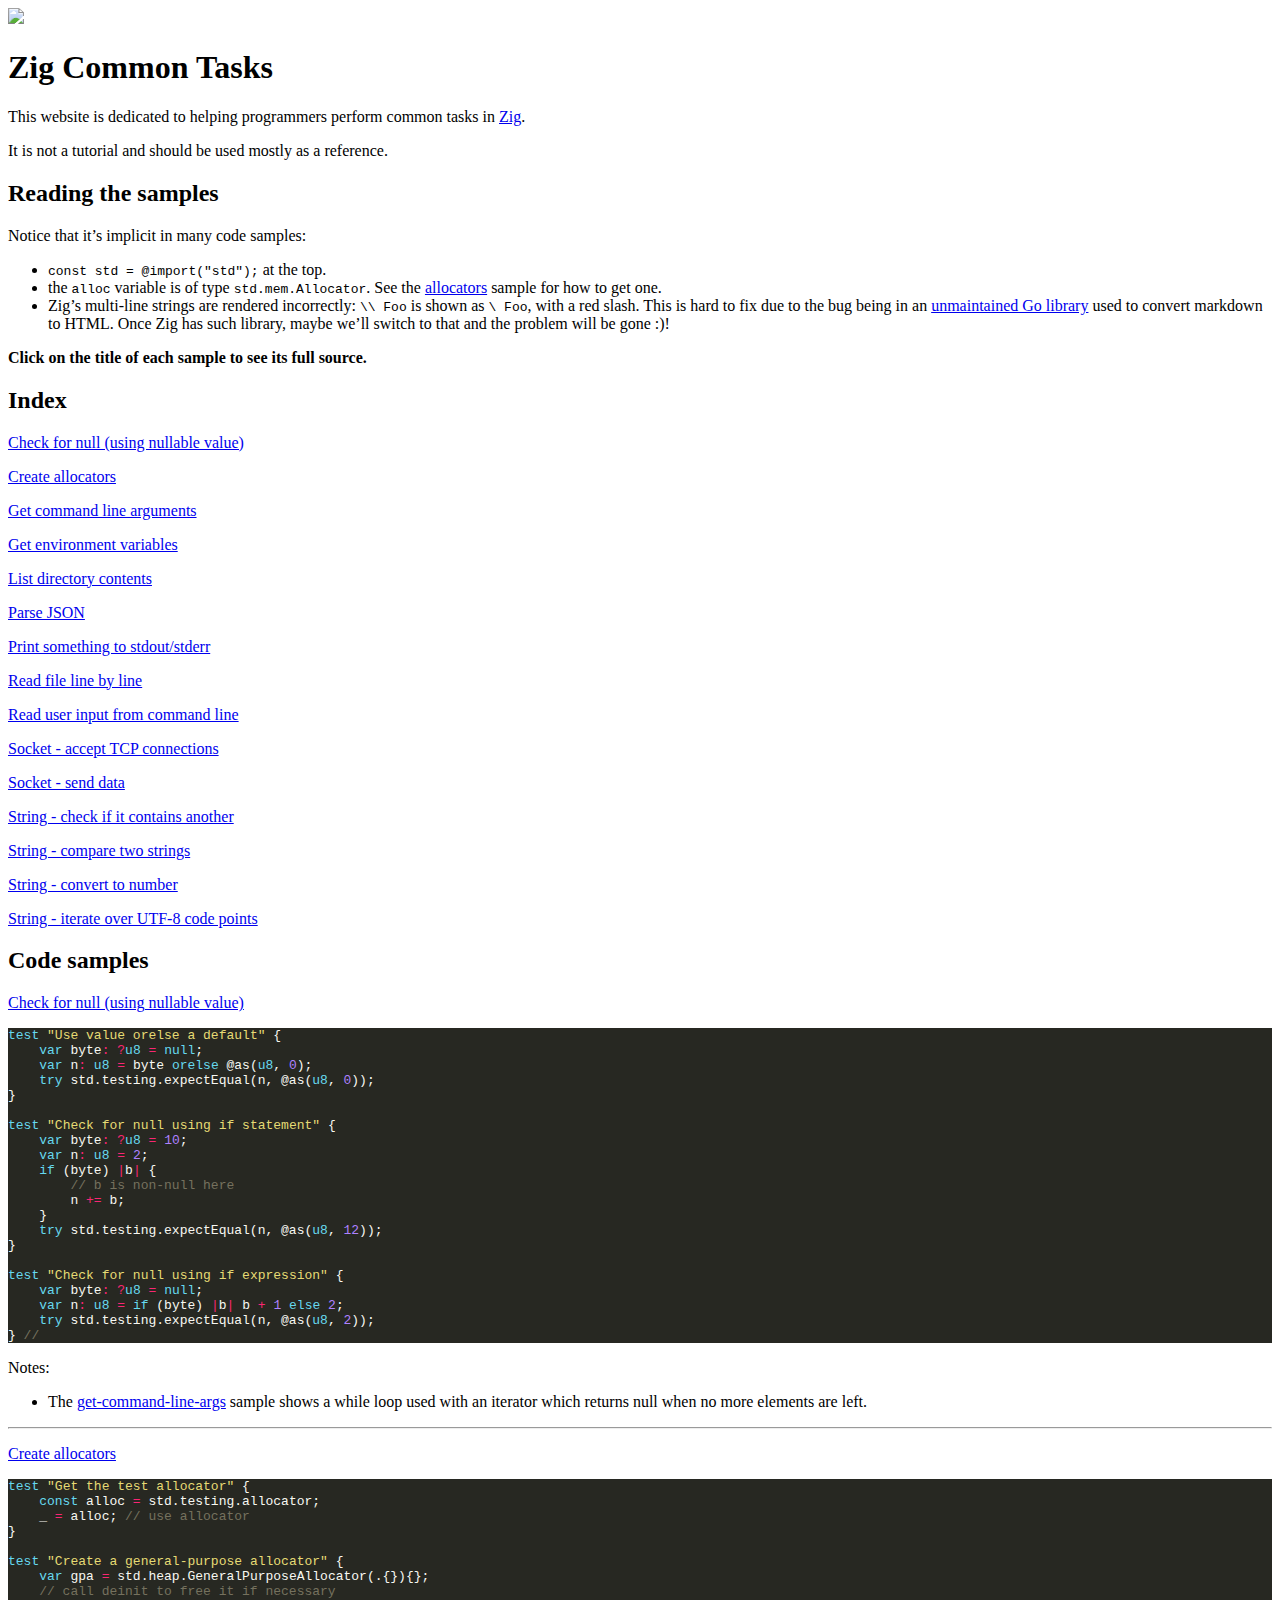
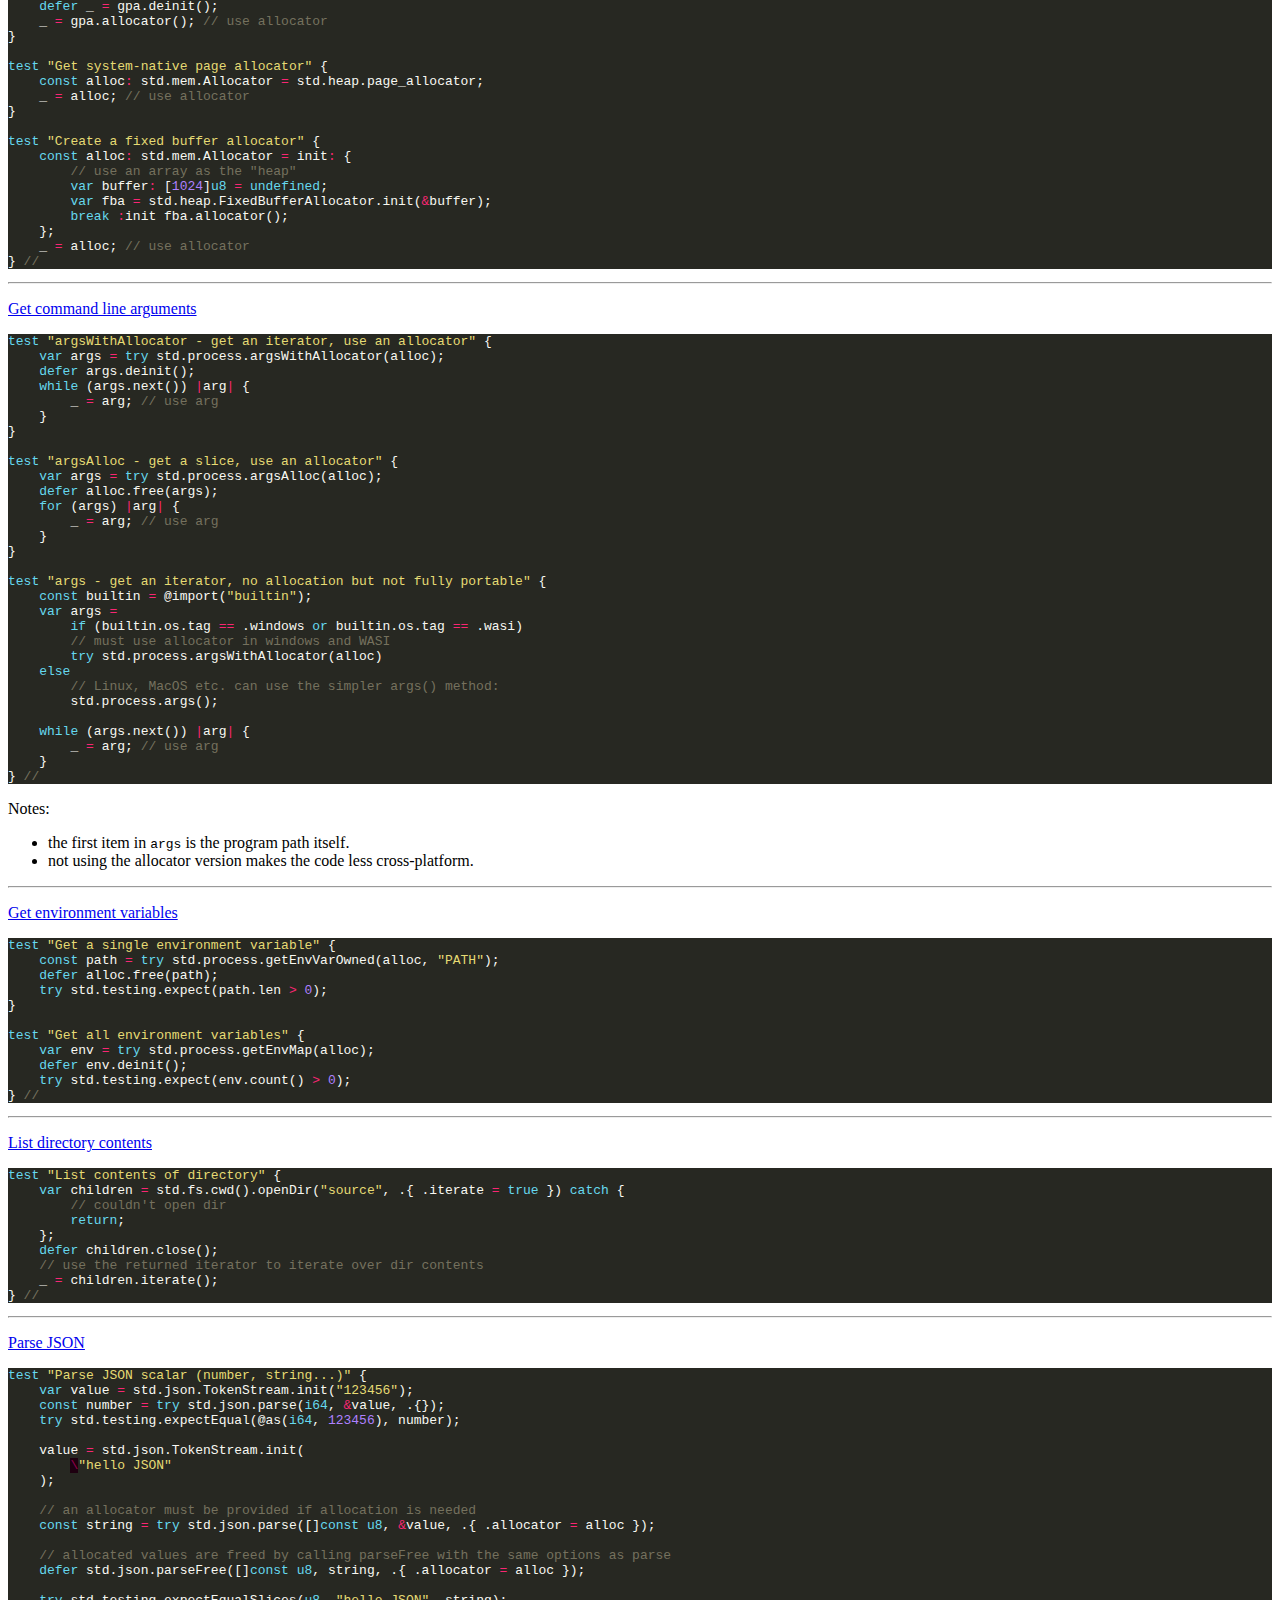
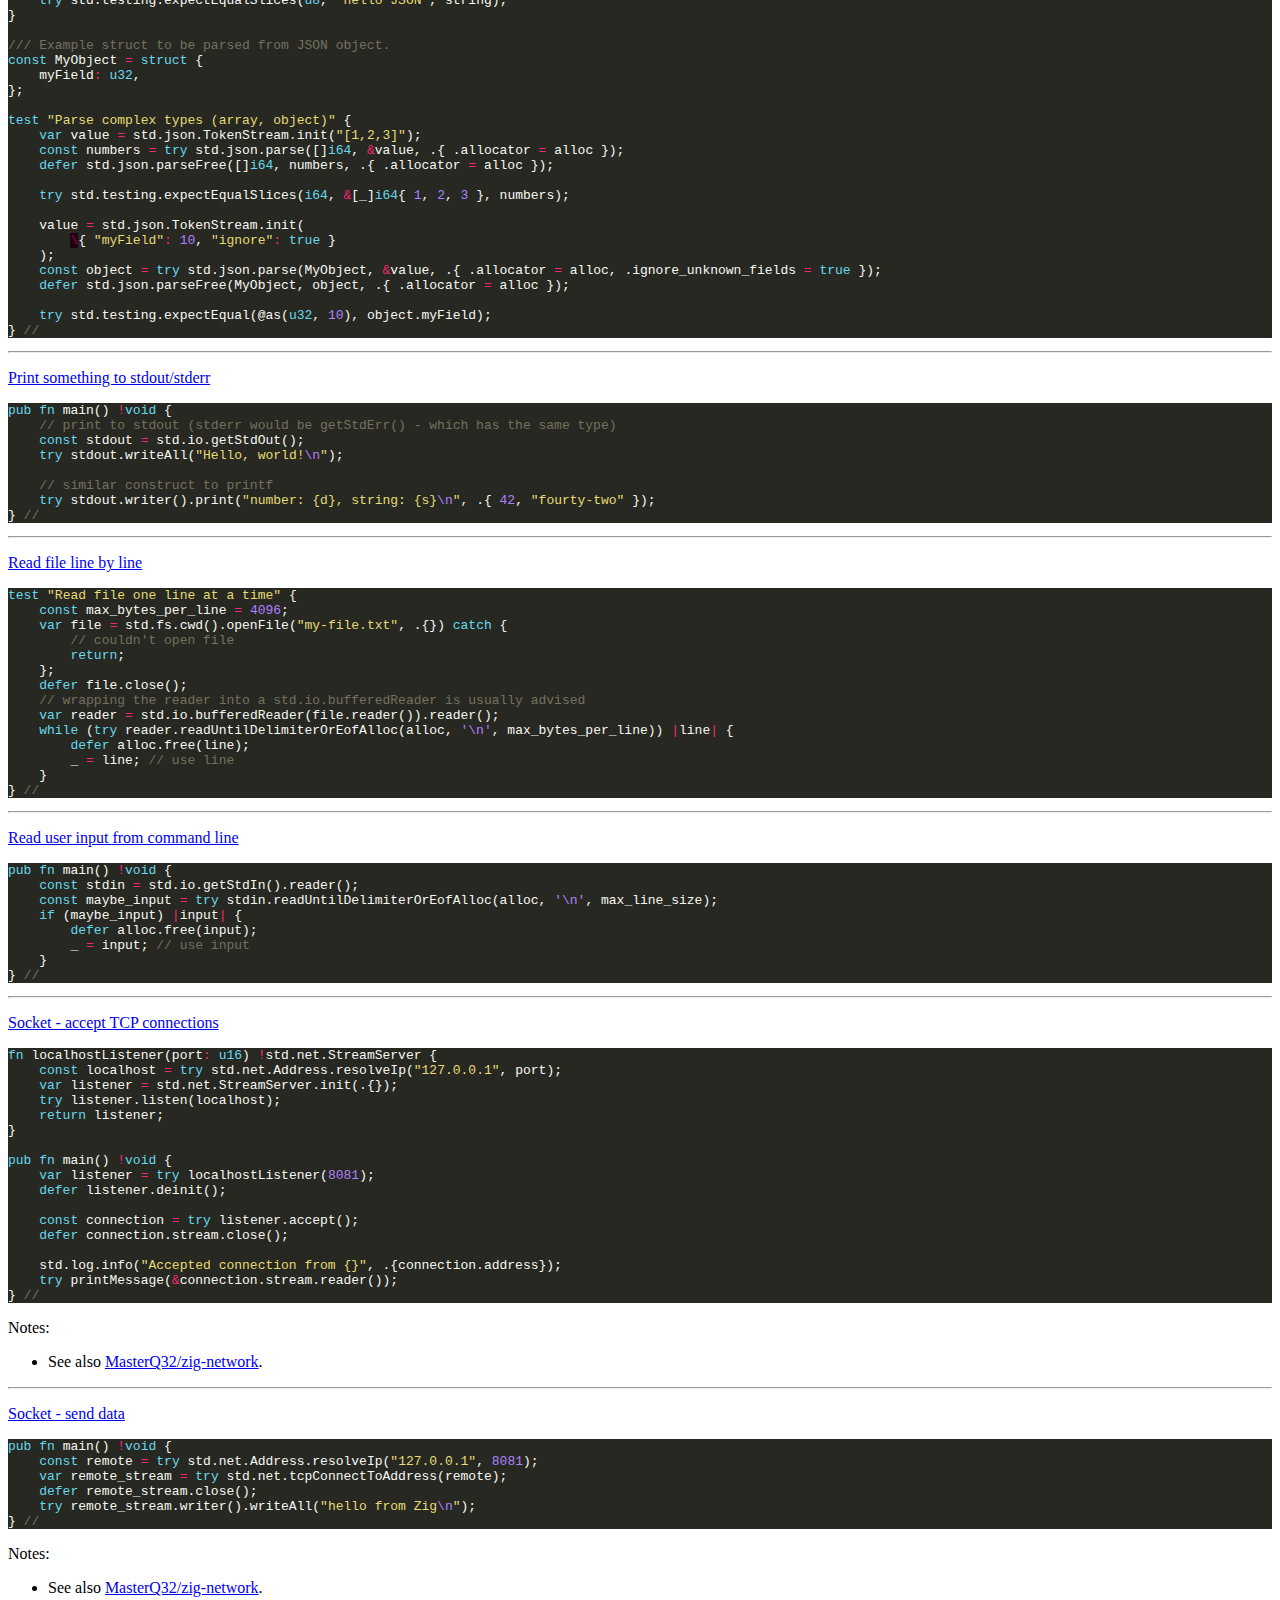
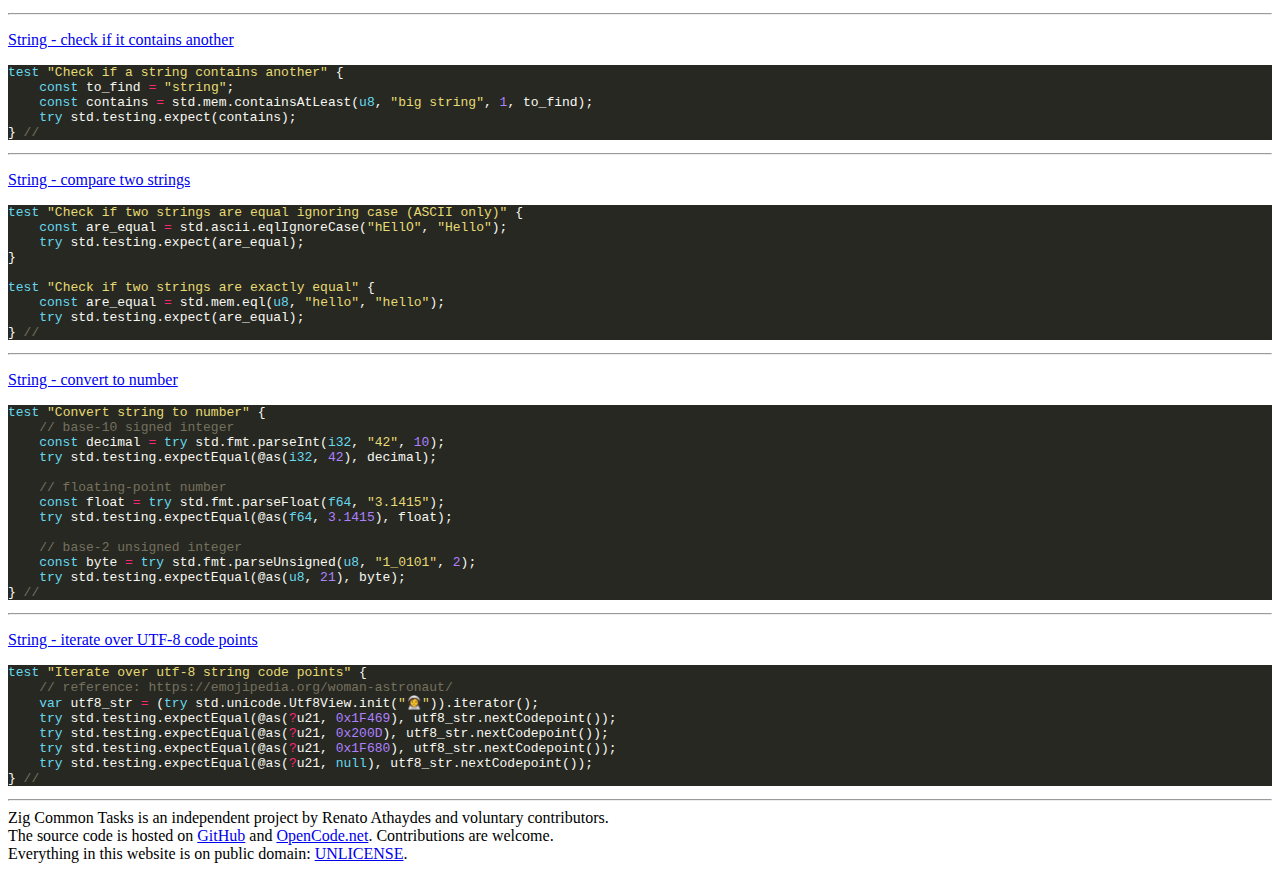
==== index.html @ be9497d8 "Deploying to gh-pages from @ renatoathaydes/zig-common-tasks@1d2ed77f0a5bdc60d3c21dfa56cc3e07e1fab76" ====
<!doctype html>
<html lang="en">
<head>
    <meta charset="utf-8">
    <title>Zig Common Tasks</title>
    <meta name="description" content="Zig Common Tasks (various code samples)">
    <meta name="author" content="Renato Athaydes and contributors">
    <link rel="stylesheet" href="/zig-common-tasks/style.css">
</head>
<body>
<header>
<img src="/zig-common-tasks/zig-logo.svg" style="width: 5em"/><h1>Zig Common Tasks</h1>
</header>
<main>
<p>This website is dedicated to helping programmers perform common tasks in <a href="https://ziglang.org/">Zig</a>.</p>

<p>It is not a tutorial and should be used mostly as a reference.</p>

<h2>Reading the samples</h2>

<p>Notice that it&rsquo;s implicit in many code samples:</p>

<ul>
<li><code>const std = @import(&quot;std&quot;);</code> at the top.</li>
<li>the <code>alloc</code> variable is of type <code>std.mem.Allocator</code>. See the <a href="#allocators">allocators</a> sample for how to get one.</li>
<li>Zig&rsquo;s multi-line strings are rendered incorrectly: <code>\\ Foo</code> is shown as <code>\ Foo</code>, with a red slash.
This is hard to fix due to the bug being in an <a href="https://github.com/russross/blackfriday">unmaintained Go library</a> used to convert markdown to HTML. Once Zig has such library, maybe we&rsquo;ll switch to that and the problem will be gone :)!</li>
</ul>

<p><strong>Click on the title of each sample to see its full source.</strong></p>

<h2>Index</h2>
<section class="toc">
<p><a href="#check-null">Check for null (using nullable value)</a></p>

<p><a href="#allocators">Create allocators</a></p>

<p><a href="#get-command-line-args">Get command line arguments</a></p>

<p><a href="#get-env-vars">Get environment variables</a></p>

<p><a href="#list-dirs">List directory contents</a></p>

<p><a href="#parse-json">Parse JSON</a></p>

<p><a href="#print-something">Print something to stdout/stderr</a></p>

<p><a href="#read-file-line-by-line">Read file line by line</a></p>

<p><a href="#user-input">Read user input from command line</a></p>

<p><a href="#socket-accept">Socket - accept TCP connections</a></p>

<p><a href="#socket-request">Socket - send data</a></p>

<p><a href="#string-contains">String - check if it contains another</a></p>

<p><a href="#string-compare">String - compare two strings</a></p>

<p><a href="#string-to-number">String - convert to number</a></p>

<p><a href="#string-utf8">String - iterate over UTF-8 code points</a></p>

</section>
<h2>Code samples</h2>

<p><span id='check-null'>
<a href="/zig-common-tasks/samples/check-null.zig">Check for null (using nullable value)</a>
</span></p>
<pre tabindex="0" style="color:#f8f8f2;background-color:#272822;"><code><span style="display:flex;"><span><span style="color:#66d9ef">test</span> <span style="color:#e6db74">&#34;</span><span style="color:#e6db74">Use value orelse a default</span><span style="color:#e6db74">&#34;</span> {
</span></span><span style="display:flex;"><span>    <span style="color:#66d9ef">var</span> byte<span style="color:#f92672">:</span> <span style="color:#f92672">?</span><span style="color:#66d9ef">u8</span> <span style="color:#f92672">=</span> <span style="color:#66d9ef">null</span>;
</span></span><span style="display:flex;"><span>    <span style="color:#66d9ef">var</span> n<span style="color:#f92672">:</span> <span style="color:#66d9ef">u8</span> <span style="color:#f92672">=</span> byte <span style="color:#66d9ef">orelse</span> @as(<span style="color:#66d9ef">u8</span>, <span style="color:#ae81ff">0</span>);
</span></span><span style="display:flex;"><span>    <span style="color:#66d9ef">try</span> std.testing.expectEqual(n, @as(<span style="color:#66d9ef">u8</span>, <span style="color:#ae81ff">0</span>));
</span></span><span style="display:flex;"><span>}
</span></span><span style="display:flex;"><span>
</span></span><span style="display:flex;"><span><span style="color:#66d9ef">test</span> <span style="color:#e6db74">&#34;</span><span style="color:#e6db74">Check for null using if statement</span><span style="color:#e6db74">&#34;</span> {
</span></span><span style="display:flex;"><span>    <span style="color:#66d9ef">var</span> byte<span style="color:#f92672">:</span> <span style="color:#f92672">?</span><span style="color:#66d9ef">u8</span> <span style="color:#f92672">=</span> <span style="color:#ae81ff">10</span>;
</span></span><span style="display:flex;"><span>    <span style="color:#66d9ef">var</span> n<span style="color:#f92672">:</span> <span style="color:#66d9ef">u8</span> <span style="color:#f92672">=</span> <span style="color:#ae81ff">2</span>;
</span></span><span style="display:flex;"><span>    <span style="color:#66d9ef">if</span> (byte) <span style="color:#f92672">|</span>b<span style="color:#f92672">|</span> {
</span></span><span style="display:flex;"><span>        <span style="color:#75715e">// b is non-null here
</span></span></span><span style="display:flex;"><span><span style="color:#75715e"></span>        n <span style="color:#f92672">+</span><span style="color:#f92672">=</span> b;
</span></span><span style="display:flex;"><span>    }
</span></span><span style="display:flex;"><span>    <span style="color:#66d9ef">try</span> std.testing.expectEqual(n, @as(<span style="color:#66d9ef">u8</span>, <span style="color:#ae81ff">12</span>));
</span></span><span style="display:flex;"><span>}
</span></span><span style="display:flex;"><span>
</span></span><span style="display:flex;"><span><span style="color:#66d9ef">test</span> <span style="color:#e6db74">&#34;</span><span style="color:#e6db74">Check for null using if expression</span><span style="color:#e6db74">&#34;</span> {
</span></span><span style="display:flex;"><span>    <span style="color:#66d9ef">var</span> byte<span style="color:#f92672">:</span> <span style="color:#f92672">?</span><span style="color:#66d9ef">u8</span> <span style="color:#f92672">=</span> <span style="color:#66d9ef">null</span>;
</span></span><span style="display:flex;"><span>    <span style="color:#66d9ef">var</span> n<span style="color:#f92672">:</span> <span style="color:#66d9ef">u8</span> <span style="color:#f92672">=</span> <span style="color:#66d9ef">if</span> (byte) <span style="color:#f92672">|</span>b<span style="color:#f92672">|</span> b <span style="color:#f92672">+</span> <span style="color:#ae81ff">1</span> <span style="color:#66d9ef">else</span> <span style="color:#ae81ff">2</span>;
</span></span><span style="display:flex;"><span>    <span style="color:#66d9ef">try</span> std.testing.expectEqual(n, @as(<span style="color:#66d9ef">u8</span>, <span style="color:#ae81ff">2</span>));
</span></span><span style="display:flex;"><span>} <span style="color:#75715e">// 
</span></span></span></code></pre>
<p>Notes:
<ul>
<li>The <a href="#get-command-line-args">get-command-line-args</a> sample shows a while loop used with an iterator which returns null when no more elements are left.</li>
</ul>
<hr></p>

<p><span id='allocators'>
<a href="/zig-common-tasks/samples/alloc.zig">Create allocators</a>
</span></p>
<pre tabindex="0" style="color:#f8f8f2;background-color:#272822;"><code><span style="display:flex;"><span><span style="color:#66d9ef">test</span> <span style="color:#e6db74">&#34;</span><span style="color:#e6db74">Get the test allocator</span><span style="color:#e6db74">&#34;</span> {
</span></span><span style="display:flex;"><span>    <span style="color:#66d9ef">const</span> alloc <span style="color:#f92672">=</span> std.testing.allocator;
</span></span><span style="display:flex;"><span>    _ <span style="color:#f92672">=</span> alloc; <span style="color:#75715e">// use allocator
</span></span></span><span style="display:flex;"><span><span style="color:#75715e"></span>}
</span></span><span style="display:flex;"><span>
</span></span><span style="display:flex;"><span><span style="color:#66d9ef">test</span> <span style="color:#e6db74">&#34;</span><span style="color:#e6db74">Create a general-purpose allocator</span><span style="color:#e6db74">&#34;</span> {
</span></span><span style="display:flex;"><span>    <span style="color:#66d9ef">var</span> gpa <span style="color:#f92672">=</span> std.heap.GeneralPurposeAllocator(.{}){};
</span></span><span style="display:flex;"><span>    <span style="color:#75715e">// call deinit to free it if necessary
</span></span></span><span style="display:flex;"><span><span style="color:#75715e"></span>    <span style="color:#66d9ef">defer</span> _ <span style="color:#f92672">=</span> gpa.deinit();
</span></span><span style="display:flex;"><span>    _ <span style="color:#f92672">=</span> gpa.allocator(); <span style="color:#75715e">// use allocator
</span></span></span><span style="display:flex;"><span><span style="color:#75715e"></span>}
</span></span><span style="display:flex;"><span>
</span></span><span style="display:flex;"><span><span style="color:#66d9ef">test</span> <span style="color:#e6db74">&#34;</span><span style="color:#e6db74">Get system-native page allocator</span><span style="color:#e6db74">&#34;</span> {
</span></span><span style="display:flex;"><span>    <span style="color:#66d9ef">const</span> alloc<span style="color:#f92672">:</span> std.mem.Allocator <span style="color:#f92672">=</span> std.heap.page_allocator;
</span></span><span style="display:flex;"><span>    _ <span style="color:#f92672">=</span> alloc; <span style="color:#75715e">// use allocator
</span></span></span><span style="display:flex;"><span><span style="color:#75715e"></span>}
</span></span><span style="display:flex;"><span>
</span></span><span style="display:flex;"><span><span style="color:#66d9ef">test</span> <span style="color:#e6db74">&#34;</span><span style="color:#e6db74">Create a fixed buffer allocator</span><span style="color:#e6db74">&#34;</span> {
</span></span><span style="display:flex;"><span>    <span style="color:#66d9ef">const</span> alloc<span style="color:#f92672">:</span> std.mem.Allocator <span style="color:#f92672">=</span> init<span style="color:#f92672">:</span> {
</span></span><span style="display:flex;"><span>        <span style="color:#75715e">// use an array as the &#34;heap&#34;
</span></span></span><span style="display:flex;"><span><span style="color:#75715e"></span>        <span style="color:#66d9ef">var</span> buffer<span style="color:#f92672">:</span> [<span style="color:#ae81ff">1024</span>]<span style="color:#66d9ef">u8</span> <span style="color:#f92672">=</span> <span style="color:#66d9ef">undefined</span>;
</span></span><span style="display:flex;"><span>        <span style="color:#66d9ef">var</span> fba <span style="color:#f92672">=</span> std.heap.FixedBufferAllocator.init(<span style="color:#f92672">&amp;</span>buffer);
</span></span><span style="display:flex;"><span>        <span style="color:#66d9ef">break</span> <span style="color:#f92672">:</span>init fba.allocator();
</span></span><span style="display:flex;"><span>    };
</span></span><span style="display:flex;"><span>    _ <span style="color:#f92672">=</span> alloc; <span style="color:#75715e">// use allocator
</span></span></span><span style="display:flex;"><span><span style="color:#75715e"></span>} <span style="color:#75715e">// 
</span></span></span></code></pre>
<hr>

<p><span id='get-command-line-args'>
<a href="/zig-common-tasks/samples/get-args.zig">Get command line arguments</a>
</span></p>
<pre tabindex="0" style="color:#f8f8f2;background-color:#272822;"><code><span style="display:flex;"><span><span style="color:#66d9ef">test</span> <span style="color:#e6db74">&#34;</span><span style="color:#e6db74">argsWithAllocator - get an iterator, use an allocator</span><span style="color:#e6db74">&#34;</span> {
</span></span><span style="display:flex;"><span>    <span style="color:#66d9ef">var</span> args <span style="color:#f92672">=</span> <span style="color:#66d9ef">try</span> std.process.argsWithAllocator(alloc);
</span></span><span style="display:flex;"><span>    <span style="color:#66d9ef">defer</span> args.deinit();
</span></span><span style="display:flex;"><span>    <span style="color:#66d9ef">while</span> (args.next()) <span style="color:#f92672">|</span>arg<span style="color:#f92672">|</span> {
</span></span><span style="display:flex;"><span>        _ <span style="color:#f92672">=</span> arg; <span style="color:#75715e">// use arg
</span></span></span><span style="display:flex;"><span><span style="color:#75715e"></span>    }
</span></span><span style="display:flex;"><span>}
</span></span><span style="display:flex;"><span>
</span></span><span style="display:flex;"><span><span style="color:#66d9ef">test</span> <span style="color:#e6db74">&#34;</span><span style="color:#e6db74">argsAlloc - get a slice, use an allocator</span><span style="color:#e6db74">&#34;</span> {
</span></span><span style="display:flex;"><span>    <span style="color:#66d9ef">var</span> args <span style="color:#f92672">=</span> <span style="color:#66d9ef">try</span> std.process.argsAlloc(alloc);
</span></span><span style="display:flex;"><span>    <span style="color:#66d9ef">defer</span> alloc.free(args);
</span></span><span style="display:flex;"><span>    <span style="color:#66d9ef">for</span> (args) <span style="color:#f92672">|</span>arg<span style="color:#f92672">|</span> {
</span></span><span style="display:flex;"><span>        _ <span style="color:#f92672">=</span> arg; <span style="color:#75715e">// use arg
</span></span></span><span style="display:flex;"><span><span style="color:#75715e"></span>    }
</span></span><span style="display:flex;"><span>}
</span></span><span style="display:flex;"><span>
</span></span><span style="display:flex;"><span><span style="color:#66d9ef">test</span> <span style="color:#e6db74">&#34;</span><span style="color:#e6db74">args - get an iterator, no allocation but not fully portable</span><span style="color:#e6db74">&#34;</span> {
</span></span><span style="display:flex;"><span>    <span style="color:#66d9ef">const</span> builtin <span style="color:#f92672">=</span> @import(<span style="color:#e6db74">&#34;</span><span style="color:#e6db74">builtin</span><span style="color:#e6db74">&#34;</span>);
</span></span><span style="display:flex;"><span>    <span style="color:#66d9ef">var</span> args <span style="color:#f92672">=</span>
</span></span><span style="display:flex;"><span>        <span style="color:#66d9ef">if</span> (builtin.os.tag <span style="color:#f92672">=</span><span style="color:#f92672">=</span> .windows <span style="color:#66d9ef">or</span> builtin.os.tag <span style="color:#f92672">=</span><span style="color:#f92672">=</span> .wasi)
</span></span><span style="display:flex;"><span>        <span style="color:#75715e">// must use allocator in windows and WASI
</span></span></span><span style="display:flex;"><span><span style="color:#75715e"></span>        <span style="color:#66d9ef">try</span> std.process.argsWithAllocator(alloc)
</span></span><span style="display:flex;"><span>    <span style="color:#66d9ef">else</span>
</span></span><span style="display:flex;"><span>        <span style="color:#75715e">// Linux, MacOS etc. can use the simpler args() method:
</span></span></span><span style="display:flex;"><span><span style="color:#75715e"></span>        std.process.args();
</span></span><span style="display:flex;"><span>
</span></span><span style="display:flex;"><span>    <span style="color:#66d9ef">while</span> (args.next()) <span style="color:#f92672">|</span>arg<span style="color:#f92672">|</span> {
</span></span><span style="display:flex;"><span>        _ <span style="color:#f92672">=</span> arg; <span style="color:#75715e">// use arg
</span></span></span><span style="display:flex;"><span><span style="color:#75715e"></span>    }
</span></span><span style="display:flex;"><span>} <span style="color:#75715e">//
</span></span></span></code></pre>
<p>Notes:
<ul>
<li>the first item in <code>args</code> is the program path itself.</li>
<li>not using the allocator version makes the code less cross-platform.</li>
</ul>
<hr></p>

<p><span id='get-env-vars'>
<a href="/zig-common-tasks/samples/get-system-envs.zig">Get environment variables</a>
</span></p>
<pre tabindex="0" style="color:#f8f8f2;background-color:#272822;"><code><span style="display:flex;"><span><span style="color:#66d9ef">test</span> <span style="color:#e6db74">&#34;</span><span style="color:#e6db74">Get a single environment variable</span><span style="color:#e6db74">&#34;</span> {
</span></span><span style="display:flex;"><span>    <span style="color:#66d9ef">const</span> path <span style="color:#f92672">=</span> <span style="color:#66d9ef">try</span> std.process.getEnvVarOwned(alloc, <span style="color:#e6db74">&#34;</span><span style="color:#e6db74">PATH</span><span style="color:#e6db74">&#34;</span>);
</span></span><span style="display:flex;"><span>    <span style="color:#66d9ef">defer</span> alloc.free(path);
</span></span><span style="display:flex;"><span>    <span style="color:#66d9ef">try</span> std.testing.expect(path.len <span style="color:#f92672">&gt;</span> <span style="color:#ae81ff">0</span>);
</span></span><span style="display:flex;"><span>}
</span></span><span style="display:flex;"><span>
</span></span><span style="display:flex;"><span><span style="color:#66d9ef">test</span> <span style="color:#e6db74">&#34;</span><span style="color:#e6db74">Get all environment variables</span><span style="color:#e6db74">&#34;</span> {
</span></span><span style="display:flex;"><span>    <span style="color:#66d9ef">var</span> env <span style="color:#f92672">=</span> <span style="color:#66d9ef">try</span> std.process.getEnvMap(alloc);
</span></span><span style="display:flex;"><span>    <span style="color:#66d9ef">defer</span> env.deinit();
</span></span><span style="display:flex;"><span>    <span style="color:#66d9ef">try</span> std.testing.expect(env.count() <span style="color:#f92672">&gt;</span> <span style="color:#ae81ff">0</span>);
</span></span><span style="display:flex;"><span>} <span style="color:#75715e">//
</span></span></span></code></pre>
<hr>

<p><span id='list-dirs'>
<a href="/zig-common-tasks/samples/list_dirs.zig">List directory contents</a>
</span></p>
<pre tabindex="0" style="color:#f8f8f2;background-color:#272822;"><code><span style="display:flex;"><span><span style="color:#66d9ef">test</span> <span style="color:#e6db74">&#34;</span><span style="color:#e6db74">List contents of directory</span><span style="color:#e6db74">&#34;</span> {
</span></span><span style="display:flex;"><span>    <span style="color:#66d9ef">var</span> children <span style="color:#f92672">=</span> std.fs.cwd().openDir(<span style="color:#e6db74">&#34;</span><span style="color:#e6db74">source</span><span style="color:#e6db74">&#34;</span>, .{ .iterate <span style="color:#f92672">=</span> <span style="color:#66d9ef">true</span> }) <span style="color:#66d9ef">catch</span> {
</span></span><span style="display:flex;"><span>        <span style="color:#75715e">// couldn&#39;t open dir
</span></span></span><span style="display:flex;"><span><span style="color:#75715e"></span>        <span style="color:#66d9ef">return</span>;
</span></span><span style="display:flex;"><span>    };
</span></span><span style="display:flex;"><span>    <span style="color:#66d9ef">defer</span> children.close();
</span></span><span style="display:flex;"><span>    <span style="color:#75715e">// use the returned iterator to iterate over dir contents
</span></span></span><span style="display:flex;"><span><span style="color:#75715e"></span>    _ <span style="color:#f92672">=</span> children.iterate();
</span></span><span style="display:flex;"><span>} <span style="color:#75715e">// 
</span></span></span></code></pre>
<hr>

<p><span id='parse-json'>
<a href="/zig-common-tasks/samples/parse-json.zig">Parse JSON</a>
</span></p>
<pre tabindex="0" style="color:#f8f8f2;background-color:#272822;"><code><span style="display:flex;"><span><span style="color:#66d9ef">test</span> <span style="color:#e6db74">&#34;</span><span style="color:#e6db74">Parse JSON scalar (number, string...)</span><span style="color:#e6db74">&#34;</span> {
</span></span><span style="display:flex;"><span>    <span style="color:#66d9ef">var</span> value <span style="color:#f92672">=</span> std.json.TokenStream.init(<span style="color:#e6db74">&#34;</span><span style="color:#e6db74">123456</span><span style="color:#e6db74">&#34;</span>);
</span></span><span style="display:flex;"><span>    <span style="color:#66d9ef">const</span> number <span style="color:#f92672">=</span> <span style="color:#66d9ef">try</span> std.json.parse(<span style="color:#66d9ef">i64</span>, <span style="color:#f92672">&amp;</span>value, .{});
</span></span><span style="display:flex;"><span>    <span style="color:#66d9ef">try</span> std.testing.expectEqual(@as(<span style="color:#66d9ef">i64</span>, <span style="color:#ae81ff">123456</span>), number);
</span></span><span style="display:flex;"><span>
</span></span><span style="display:flex;"><span>    value <span style="color:#f92672">=</span> std.json.TokenStream.init(
</span></span><span style="display:flex;"><span>        <span style="color:#960050;background-color:#1e0010">\</span><span style="color:#e6db74">&#34;</span><span style="color:#e6db74">hello JSON</span><span style="color:#e6db74">&#34;</span>
</span></span><span style="display:flex;"><span>    );
</span></span><span style="display:flex;"><span>
</span></span><span style="display:flex;"><span>    <span style="color:#75715e">// an allocator must be provided if allocation is needed
</span></span></span><span style="display:flex;"><span><span style="color:#75715e"></span>    <span style="color:#66d9ef">const</span> string <span style="color:#f92672">=</span> <span style="color:#66d9ef">try</span> std.json.parse([]<span style="color:#66d9ef">const</span> <span style="color:#66d9ef">u8</span>, <span style="color:#f92672">&amp;</span>value, .{ .allocator <span style="color:#f92672">=</span> alloc });
</span></span><span style="display:flex;"><span>
</span></span><span style="display:flex;"><span>    <span style="color:#75715e">// allocated values are freed by calling parseFree with the same options as parse
</span></span></span><span style="display:flex;"><span><span style="color:#75715e"></span>    <span style="color:#66d9ef">defer</span> std.json.parseFree([]<span style="color:#66d9ef">const</span> <span style="color:#66d9ef">u8</span>, string, .{ .allocator <span style="color:#f92672">=</span> alloc });
</span></span><span style="display:flex;"><span>
</span></span><span style="display:flex;"><span>    <span style="color:#66d9ef">try</span> std.testing.expectEqualSlices(<span style="color:#66d9ef">u8</span>, <span style="color:#e6db74">&#34;</span><span style="color:#e6db74">hello JSON</span><span style="color:#e6db74">&#34;</span>, string);
</span></span><span style="display:flex;"><span>}
</span></span><span style="display:flex;"><span>
</span></span><span style="display:flex;"><span><span style="color:#75715e">/// Example struct to be parsed from JSON object.
</span></span></span><span style="display:flex;"><span><span style="color:#75715e"></span><span style="color:#66d9ef">const</span> MyObject <span style="color:#f92672">=</span> <span style="color:#66d9ef">struct</span> {
</span></span><span style="display:flex;"><span>    myField<span style="color:#f92672">:</span> <span style="color:#66d9ef">u32</span>,
</span></span><span style="display:flex;"><span>};
</span></span><span style="display:flex;"><span>
</span></span><span style="display:flex;"><span><span style="color:#66d9ef">test</span> <span style="color:#e6db74">&#34;</span><span style="color:#e6db74">Parse complex types (array, object)</span><span style="color:#e6db74">&#34;</span> {
</span></span><span style="display:flex;"><span>    <span style="color:#66d9ef">var</span> value <span style="color:#f92672">=</span> std.json.TokenStream.init(<span style="color:#e6db74">&#34;</span><span style="color:#e6db74">[1,2,3]</span><span style="color:#e6db74">&#34;</span>);
</span></span><span style="display:flex;"><span>    <span style="color:#66d9ef">const</span> numbers <span style="color:#f92672">=</span> <span style="color:#66d9ef">try</span> std.json.parse([]<span style="color:#66d9ef">i64</span>, <span style="color:#f92672">&amp;</span>value, .{ .allocator <span style="color:#f92672">=</span> alloc });
</span></span><span style="display:flex;"><span>    <span style="color:#66d9ef">defer</span> std.json.parseFree([]<span style="color:#66d9ef">i64</span>, numbers, .{ .allocator <span style="color:#f92672">=</span> alloc });
</span></span><span style="display:flex;"><span>
</span></span><span style="display:flex;"><span>    <span style="color:#66d9ef">try</span> std.testing.expectEqualSlices(<span style="color:#66d9ef">i64</span>, <span style="color:#f92672">&amp;</span>[_]<span style="color:#66d9ef">i64</span>{ <span style="color:#ae81ff">1</span>, <span style="color:#ae81ff">2</span>, <span style="color:#ae81ff">3</span> }, numbers);
</span></span><span style="display:flex;"><span>
</span></span><span style="display:flex;"><span>    value <span style="color:#f92672">=</span> std.json.TokenStream.init(
</span></span><span style="display:flex;"><span>        <span style="color:#960050;background-color:#1e0010">\</span>{ <span style="color:#e6db74">&#34;</span><span style="color:#e6db74">myField</span><span style="color:#e6db74">&#34;</span><span style="color:#f92672">:</span> <span style="color:#ae81ff">10</span>, <span style="color:#e6db74">&#34;</span><span style="color:#e6db74">ignore</span><span style="color:#e6db74">&#34;</span><span style="color:#f92672">:</span> <span style="color:#66d9ef">true</span> }
</span></span><span style="display:flex;"><span>    );
</span></span><span style="display:flex;"><span>    <span style="color:#66d9ef">const</span> object <span style="color:#f92672">=</span> <span style="color:#66d9ef">try</span> std.json.parse(MyObject, <span style="color:#f92672">&amp;</span>value, .{ .allocator <span style="color:#f92672">=</span> alloc, .ignore_unknown_fields <span style="color:#f92672">=</span> <span style="color:#66d9ef">true</span> });
</span></span><span style="display:flex;"><span>    <span style="color:#66d9ef">defer</span> std.json.parseFree(MyObject, object, .{ .allocator <span style="color:#f92672">=</span> alloc });
</span></span><span style="display:flex;"><span>
</span></span><span style="display:flex;"><span>    <span style="color:#66d9ef">try</span> std.testing.expectEqual(@as(<span style="color:#66d9ef">u32</span>, <span style="color:#ae81ff">10</span>), object.myField);
</span></span><span style="display:flex;"><span>} <span style="color:#75715e">// 
</span></span></span></code></pre>
<hr>

<p><span id='print-something'>
<a href="/zig-common-tasks/samples/print-something.zig">Print something to stdout/stderr</a>
</span></p>
<pre tabindex="0" style="color:#f8f8f2;background-color:#272822;"><code><span style="display:flex;"><span><span style="color:#66d9ef">pub</span> <span style="color:#66d9ef">fn</span> main() <span style="color:#f92672">!</span><span style="color:#66d9ef">void</span> {
</span></span><span style="display:flex;"><span>    <span style="color:#75715e">// print to stdout (stderr would be getStdErr() - which has the same type)
</span></span></span><span style="display:flex;"><span><span style="color:#75715e"></span>    <span style="color:#66d9ef">const</span> stdout <span style="color:#f92672">=</span> std.io.getStdOut();
</span></span><span style="display:flex;"><span>    <span style="color:#66d9ef">try</span> stdout.writeAll(<span style="color:#e6db74">&#34;</span><span style="color:#e6db74">Hello, world!</span><span style="color:#ae81ff">\n</span><span style="color:#e6db74">&#34;</span>);
</span></span><span style="display:flex;"><span>
</span></span><span style="display:flex;"><span>    <span style="color:#75715e">// similar construct to printf
</span></span></span><span style="display:flex;"><span><span style="color:#75715e"></span>    <span style="color:#66d9ef">try</span> stdout.writer().print(<span style="color:#e6db74">&#34;</span><span style="color:#e6db74">number: {d}, string: {s}</span><span style="color:#ae81ff">\n</span><span style="color:#e6db74">&#34;</span>, .{ <span style="color:#ae81ff">42</span>, <span style="color:#e6db74">&#34;</span><span style="color:#e6db74">fourty-two</span><span style="color:#e6db74">&#34;</span> });
</span></span><span style="display:flex;"><span>} <span style="color:#75715e">// 
</span></span></span></code></pre>
<hr>

<p><span id='read-file-line-by-line'>
<a href="/zig-common-tasks/samples/read-file-line-by-line.zig">Read file line by line</a>
</span></p>
<pre tabindex="0" style="color:#f8f8f2;background-color:#272822;"><code><span style="display:flex;"><span><span style="color:#66d9ef">test</span> <span style="color:#e6db74">&#34;</span><span style="color:#e6db74">Read file one line at a time</span><span style="color:#e6db74">&#34;</span> {
</span></span><span style="display:flex;"><span>    <span style="color:#66d9ef">const</span> max_bytes_per_line <span style="color:#f92672">=</span> <span style="color:#ae81ff">4096</span>;
</span></span><span style="display:flex;"><span>    <span style="color:#66d9ef">var</span> file <span style="color:#f92672">=</span> std.fs.cwd().openFile(<span style="color:#e6db74">&#34;</span><span style="color:#e6db74">my-file.txt</span><span style="color:#e6db74">&#34;</span>, .{}) <span style="color:#66d9ef">catch</span> {
</span></span><span style="display:flex;"><span>        <span style="color:#75715e">// couldn&#39;t open file
</span></span></span><span style="display:flex;"><span><span style="color:#75715e"></span>        <span style="color:#66d9ef">return</span>;
</span></span><span style="display:flex;"><span>    };
</span></span><span style="display:flex;"><span>    <span style="color:#66d9ef">defer</span> file.close();
</span></span><span style="display:flex;"><span>    <span style="color:#75715e">// wrapping the reader into a std.io.bufferedReader is usually advised
</span></span></span><span style="display:flex;"><span><span style="color:#75715e"></span>    <span style="color:#66d9ef">var</span> reader <span style="color:#f92672">=</span> std.io.bufferedReader(file.reader()).reader();
</span></span><span style="display:flex;"><span>    <span style="color:#66d9ef">while</span> (<span style="color:#66d9ef">try</span> reader.readUntilDelimiterOrEofAlloc(alloc, <span style="color:#ae81ff">&#39;\n&#39;</span>, max_bytes_per_line)) <span style="color:#f92672">|</span>line<span style="color:#f92672">|</span> {
</span></span><span style="display:flex;"><span>        <span style="color:#66d9ef">defer</span> alloc.free(line);
</span></span><span style="display:flex;"><span>        _ <span style="color:#f92672">=</span> line; <span style="color:#75715e">// use line
</span></span></span><span style="display:flex;"><span><span style="color:#75715e"></span>    }
</span></span><span style="display:flex;"><span>} <span style="color:#75715e">// 
</span></span></span></code></pre>
<hr>

<p><span id='user-input'>
<a href="/zig-common-tasks/samples/user-input.zig">Read user input from command line</a>
</span></p>
<pre tabindex="0" style="color:#f8f8f2;background-color:#272822;"><code><span style="display:flex;"><span><span style="color:#66d9ef">pub</span> <span style="color:#66d9ef">fn</span> main() <span style="color:#f92672">!</span><span style="color:#66d9ef">void</span> {
</span></span><span style="display:flex;"><span>    <span style="color:#66d9ef">const</span> stdin <span style="color:#f92672">=</span> std.io.getStdIn().reader();
</span></span><span style="display:flex;"><span>    <span style="color:#66d9ef">const</span> maybe_input <span style="color:#f92672">=</span> <span style="color:#66d9ef">try</span> stdin.readUntilDelimiterOrEofAlloc(alloc, <span style="color:#ae81ff">&#39;\n&#39;</span>, max_line_size);
</span></span><span style="display:flex;"><span>    <span style="color:#66d9ef">if</span> (maybe_input) <span style="color:#f92672">|</span>input<span style="color:#f92672">|</span> {
</span></span><span style="display:flex;"><span>        <span style="color:#66d9ef">defer</span> alloc.free(input);
</span></span><span style="display:flex;"><span>        _ <span style="color:#f92672">=</span> input; <span style="color:#75715e">// use input
</span></span></span><span style="display:flex;"><span><span style="color:#75715e"></span>    }
</span></span><span style="display:flex;"><span>} <span style="color:#75715e">// 
</span></span></span></code></pre>
<hr>

<p><span id='socket-accept'>
<a href="/zig-common-tasks/samples/socket-accept.zig">Socket - accept TCP connections</a>
</span></p>
<pre tabindex="0" style="color:#f8f8f2;background-color:#272822;"><code><span style="display:flex;"><span><span style="color:#66d9ef">fn</span> localhostListener(port<span style="color:#f92672">:</span> <span style="color:#66d9ef">u16</span>) <span style="color:#f92672">!</span>std.net.StreamServer {
</span></span><span style="display:flex;"><span>    <span style="color:#66d9ef">const</span> localhost <span style="color:#f92672">=</span> <span style="color:#66d9ef">try</span> std.net.Address.resolveIp(<span style="color:#e6db74">&#34;</span><span style="color:#e6db74">127.0.0.1</span><span style="color:#e6db74">&#34;</span>, port);
</span></span><span style="display:flex;"><span>    <span style="color:#66d9ef">var</span> listener <span style="color:#f92672">=</span> std.net.StreamServer.init(.{});
</span></span><span style="display:flex;"><span>    <span style="color:#66d9ef">try</span> listener.listen(localhost);
</span></span><span style="display:flex;"><span>    <span style="color:#66d9ef">return</span> listener;
</span></span><span style="display:flex;"><span>}
</span></span><span style="display:flex;"><span>
</span></span><span style="display:flex;"><span><span style="color:#66d9ef">pub</span> <span style="color:#66d9ef">fn</span> main() <span style="color:#f92672">!</span><span style="color:#66d9ef">void</span> {
</span></span><span style="display:flex;"><span>    <span style="color:#66d9ef">var</span> listener <span style="color:#f92672">=</span> <span style="color:#66d9ef">try</span> localhostListener(<span style="color:#ae81ff">8081</span>);
</span></span><span style="display:flex;"><span>    <span style="color:#66d9ef">defer</span> listener.deinit();
</span></span><span style="display:flex;"><span>
</span></span><span style="display:flex;"><span>    <span style="color:#66d9ef">const</span> connection <span style="color:#f92672">=</span> <span style="color:#66d9ef">try</span> listener.accept();
</span></span><span style="display:flex;"><span>    <span style="color:#66d9ef">defer</span> connection.stream.close();
</span></span><span style="display:flex;"><span>
</span></span><span style="display:flex;"><span>    std.log.info(<span style="color:#e6db74">&#34;</span><span style="color:#e6db74">Accepted connection from {}</span><span style="color:#e6db74">&#34;</span>, .{connection.address});
</span></span><span style="display:flex;"><span>    <span style="color:#66d9ef">try</span> printMessage(<span style="color:#f92672">&amp;</span>connection.stream.reader());
</span></span><span style="display:flex;"><span>} <span style="color:#75715e">// 
</span></span></span></code></pre>
<p>Notes:
<ul>
<li>See also <a href="https://github.com/MasterQ32/zig-network">MasterQ32/zig-network</a>.</li>
</ul>
<hr></p>

<p><span id='socket-request'>
<a href="/zig-common-tasks/samples/socket-request.zig">Socket - send data</a>
</span></p>
<pre tabindex="0" style="color:#f8f8f2;background-color:#272822;"><code><span style="display:flex;"><span><span style="color:#66d9ef">pub</span> <span style="color:#66d9ef">fn</span> main() <span style="color:#f92672">!</span><span style="color:#66d9ef">void</span> {
</span></span><span style="display:flex;"><span>    <span style="color:#66d9ef">const</span> remote <span style="color:#f92672">=</span> <span style="color:#66d9ef">try</span> std.net.Address.resolveIp(<span style="color:#e6db74">&#34;</span><span style="color:#e6db74">127.0.0.1</span><span style="color:#e6db74">&#34;</span>, <span style="color:#ae81ff">8081</span>);
</span></span><span style="display:flex;"><span>    <span style="color:#66d9ef">var</span> remote_stream <span style="color:#f92672">=</span> <span style="color:#66d9ef">try</span> std.net.tcpConnectToAddress(remote);
</span></span><span style="display:flex;"><span>    <span style="color:#66d9ef">defer</span> remote_stream.close();
</span></span><span style="display:flex;"><span>    <span style="color:#66d9ef">try</span> remote_stream.writer().writeAll(<span style="color:#e6db74">&#34;</span><span style="color:#e6db74">hello from Zig</span><span style="color:#ae81ff">\n</span><span style="color:#e6db74">&#34;</span>);
</span></span><span style="display:flex;"><span>} <span style="color:#75715e">// 
</span></span></span></code></pre>
<p>Notes:
<ul>
<li>See also <a href="https://github.com/MasterQ32/zig-network">MasterQ32/zig-network</a>.</li>
</ul>
<hr></p>

<p><span id='string-contains'>
<a href="/zig-common-tasks/samples/string-contains.zig">String - check if it contains another</a>
</span></p>
<pre tabindex="0" style="color:#f8f8f2;background-color:#272822;"><code><span style="display:flex;"><span><span style="color:#66d9ef">test</span> <span style="color:#e6db74">&#34;</span><span style="color:#e6db74">Check if a string contains another</span><span style="color:#e6db74">&#34;</span> {
</span></span><span style="display:flex;"><span>    <span style="color:#66d9ef">const</span> to_find <span style="color:#f92672">=</span> <span style="color:#e6db74">&#34;</span><span style="color:#e6db74">string</span><span style="color:#e6db74">&#34;</span>;
</span></span><span style="display:flex;"><span>    <span style="color:#66d9ef">const</span> contains <span style="color:#f92672">=</span> std.mem.containsAtLeast(<span style="color:#66d9ef">u8</span>, <span style="color:#e6db74">&#34;</span><span style="color:#e6db74">big string</span><span style="color:#e6db74">&#34;</span>, <span style="color:#ae81ff">1</span>, to_find);
</span></span><span style="display:flex;"><span>    <span style="color:#66d9ef">try</span> std.testing.expect(contains);
</span></span><span style="display:flex;"><span>} <span style="color:#75715e">// 
</span></span></span></code></pre>
<hr>

<p><span id='string-compare'>
<a href="/zig-common-tasks/samples/string-compare.zig">String - compare two strings</a>
</span></p>
<pre tabindex="0" style="color:#f8f8f2;background-color:#272822;"><code><span style="display:flex;"><span><span style="color:#66d9ef">test</span> <span style="color:#e6db74">&#34;</span><span style="color:#e6db74">Check if two strings are equal ignoring case (ASCII only)</span><span style="color:#e6db74">&#34;</span> {
</span></span><span style="display:flex;"><span>    <span style="color:#66d9ef">const</span> are_equal <span style="color:#f92672">=</span> std.ascii.eqlIgnoreCase(<span style="color:#e6db74">&#34;</span><span style="color:#e6db74">hEllO</span><span style="color:#e6db74">&#34;</span>, <span style="color:#e6db74">&#34;</span><span style="color:#e6db74">Hello</span><span style="color:#e6db74">&#34;</span>);
</span></span><span style="display:flex;"><span>    <span style="color:#66d9ef">try</span> std.testing.expect(are_equal);
</span></span><span style="display:flex;"><span>}
</span></span><span style="display:flex;"><span>
</span></span><span style="display:flex;"><span><span style="color:#66d9ef">test</span> <span style="color:#e6db74">&#34;</span><span style="color:#e6db74">Check if two strings are exactly equal</span><span style="color:#e6db74">&#34;</span> {
</span></span><span style="display:flex;"><span>    <span style="color:#66d9ef">const</span> are_equal <span style="color:#f92672">=</span> std.mem.eql(<span style="color:#66d9ef">u8</span>, <span style="color:#e6db74">&#34;</span><span style="color:#e6db74">hello</span><span style="color:#e6db74">&#34;</span>, <span style="color:#e6db74">&#34;</span><span style="color:#e6db74">hello</span><span style="color:#e6db74">&#34;</span>);
</span></span><span style="display:flex;"><span>    <span style="color:#66d9ef">try</span> std.testing.expect(are_equal);
</span></span><span style="display:flex;"><span>} <span style="color:#75715e">// 
</span></span></span></code></pre>
<hr>

<p><span id='string-to-number'>
<a href="/zig-common-tasks/samples/string-to-number.zig">String - convert to number</a>
</span></p>
<pre tabindex="0" style="color:#f8f8f2;background-color:#272822;"><code><span style="display:flex;"><span><span style="color:#66d9ef">test</span> <span style="color:#e6db74">&#34;</span><span style="color:#e6db74">Convert string to number</span><span style="color:#e6db74">&#34;</span> {
</span></span><span style="display:flex;"><span>    <span style="color:#75715e">// base-10 signed integer
</span></span></span><span style="display:flex;"><span><span style="color:#75715e"></span>    <span style="color:#66d9ef">const</span> decimal <span style="color:#f92672">=</span> <span style="color:#66d9ef">try</span> std.fmt.parseInt(<span style="color:#66d9ef">i32</span>, <span style="color:#e6db74">&#34;</span><span style="color:#e6db74">42</span><span style="color:#e6db74">&#34;</span>, <span style="color:#ae81ff">10</span>);
</span></span><span style="display:flex;"><span>    <span style="color:#66d9ef">try</span> std.testing.expectEqual(@as(<span style="color:#66d9ef">i32</span>, <span style="color:#ae81ff">42</span>), decimal);
</span></span><span style="display:flex;"><span>
</span></span><span style="display:flex;"><span>    <span style="color:#75715e">// floating-point number
</span></span></span><span style="display:flex;"><span><span style="color:#75715e"></span>    <span style="color:#66d9ef">const</span> float <span style="color:#f92672">=</span> <span style="color:#66d9ef">try</span> std.fmt.parseFloat(<span style="color:#66d9ef">f64</span>, <span style="color:#e6db74">&#34;</span><span style="color:#e6db74">3.1415</span><span style="color:#e6db74">&#34;</span>);
</span></span><span style="display:flex;"><span>    <span style="color:#66d9ef">try</span> std.testing.expectEqual(@as(<span style="color:#66d9ef">f64</span>, <span style="color:#ae81ff">3.1415</span>), float);
</span></span><span style="display:flex;"><span>
</span></span><span style="display:flex;"><span>    <span style="color:#75715e">// base-2 unsigned integer
</span></span></span><span style="display:flex;"><span><span style="color:#75715e"></span>    <span style="color:#66d9ef">const</span> byte <span style="color:#f92672">=</span> <span style="color:#66d9ef">try</span> std.fmt.parseUnsigned(<span style="color:#66d9ef">u8</span>, <span style="color:#e6db74">&#34;</span><span style="color:#e6db74">1_0101</span><span style="color:#e6db74">&#34;</span>, <span style="color:#ae81ff">2</span>);
</span></span><span style="display:flex;"><span>    <span style="color:#66d9ef">try</span> std.testing.expectEqual(@as(<span style="color:#66d9ef">u8</span>, <span style="color:#ae81ff">21</span>), byte);
</span></span><span style="display:flex;"><span>} <span style="color:#75715e">// 
</span></span></span></code></pre>
<hr>

<p><span id='string-utf8'>
<a href="/zig-common-tasks/samples/string-utf8.zig">String - iterate over UTF-8 code points</a>
</span></p>
<pre tabindex="0" style="color:#f8f8f2;background-color:#272822;"><code><span style="display:flex;"><span><span style="color:#66d9ef">test</span> <span style="color:#e6db74">&#34;</span><span style="color:#e6db74">Iterate over utf-8 string code points</span><span style="color:#e6db74">&#34;</span> {
</span></span><span style="display:flex;"><span>    <span style="color:#75715e">// reference: https://emojipedia.org/woman-astronaut/
</span></span></span><span style="display:flex;"><span><span style="color:#75715e"></span>    <span style="color:#66d9ef">var</span> utf8_str <span style="color:#f92672">=</span> (<span style="color:#66d9ef">try</span> std.unicode.Utf8View.init(<span style="color:#e6db74">&#34;</span><span style="color:#e6db74">👩‍🚀</span><span style="color:#e6db74">&#34;</span>)).iterator();
</span></span><span style="display:flex;"><span>    <span style="color:#66d9ef">try</span> std.testing.expectEqual(@as(<span style="color:#f92672">?</span>u21, <span style="color:#ae81ff">0x1F469</span>), utf8_str.nextCodepoint());
</span></span><span style="display:flex;"><span>    <span style="color:#66d9ef">try</span> std.testing.expectEqual(@as(<span style="color:#f92672">?</span>u21, <span style="color:#ae81ff">0x200D</span>), utf8_str.nextCodepoint());
</span></span><span style="display:flex;"><span>    <span style="color:#66d9ef">try</span> std.testing.expectEqual(@as(<span style="color:#f92672">?</span>u21, <span style="color:#ae81ff">0x1F680</span>), utf8_str.nextCodepoint());
</span></span><span style="display:flex;"><span>    <span style="color:#66d9ef">try</span> std.testing.expectEqual(@as(<span style="color:#f92672">?</span>u21, <span style="color:#66d9ef">null</span>), utf8_str.nextCodepoint());
</span></span><span style="display:flex;"><span>} <span style="color:#75715e">// 
</span></span></span></code></pre>
<hr>
</main>
<footer>
  <div>Zig Common Tasks is an independent project by Renato Athaydes and voluntary contributors.</div>
  <div>The source code is hosted on <a href="https://github.com/renatoathaydes/zig-common-tasks/">GitHub</a> and <a href="https://www.opencode.net/renatoathaydes/zig-common-tasks/">OpenCode.net</a>. Contributions are welcome.</div>
  <div>Everything in this website is on public domain: <a href="https://unlicense.org/">UNLICENSE</a>.</div>
</footer>
</body>
</html>
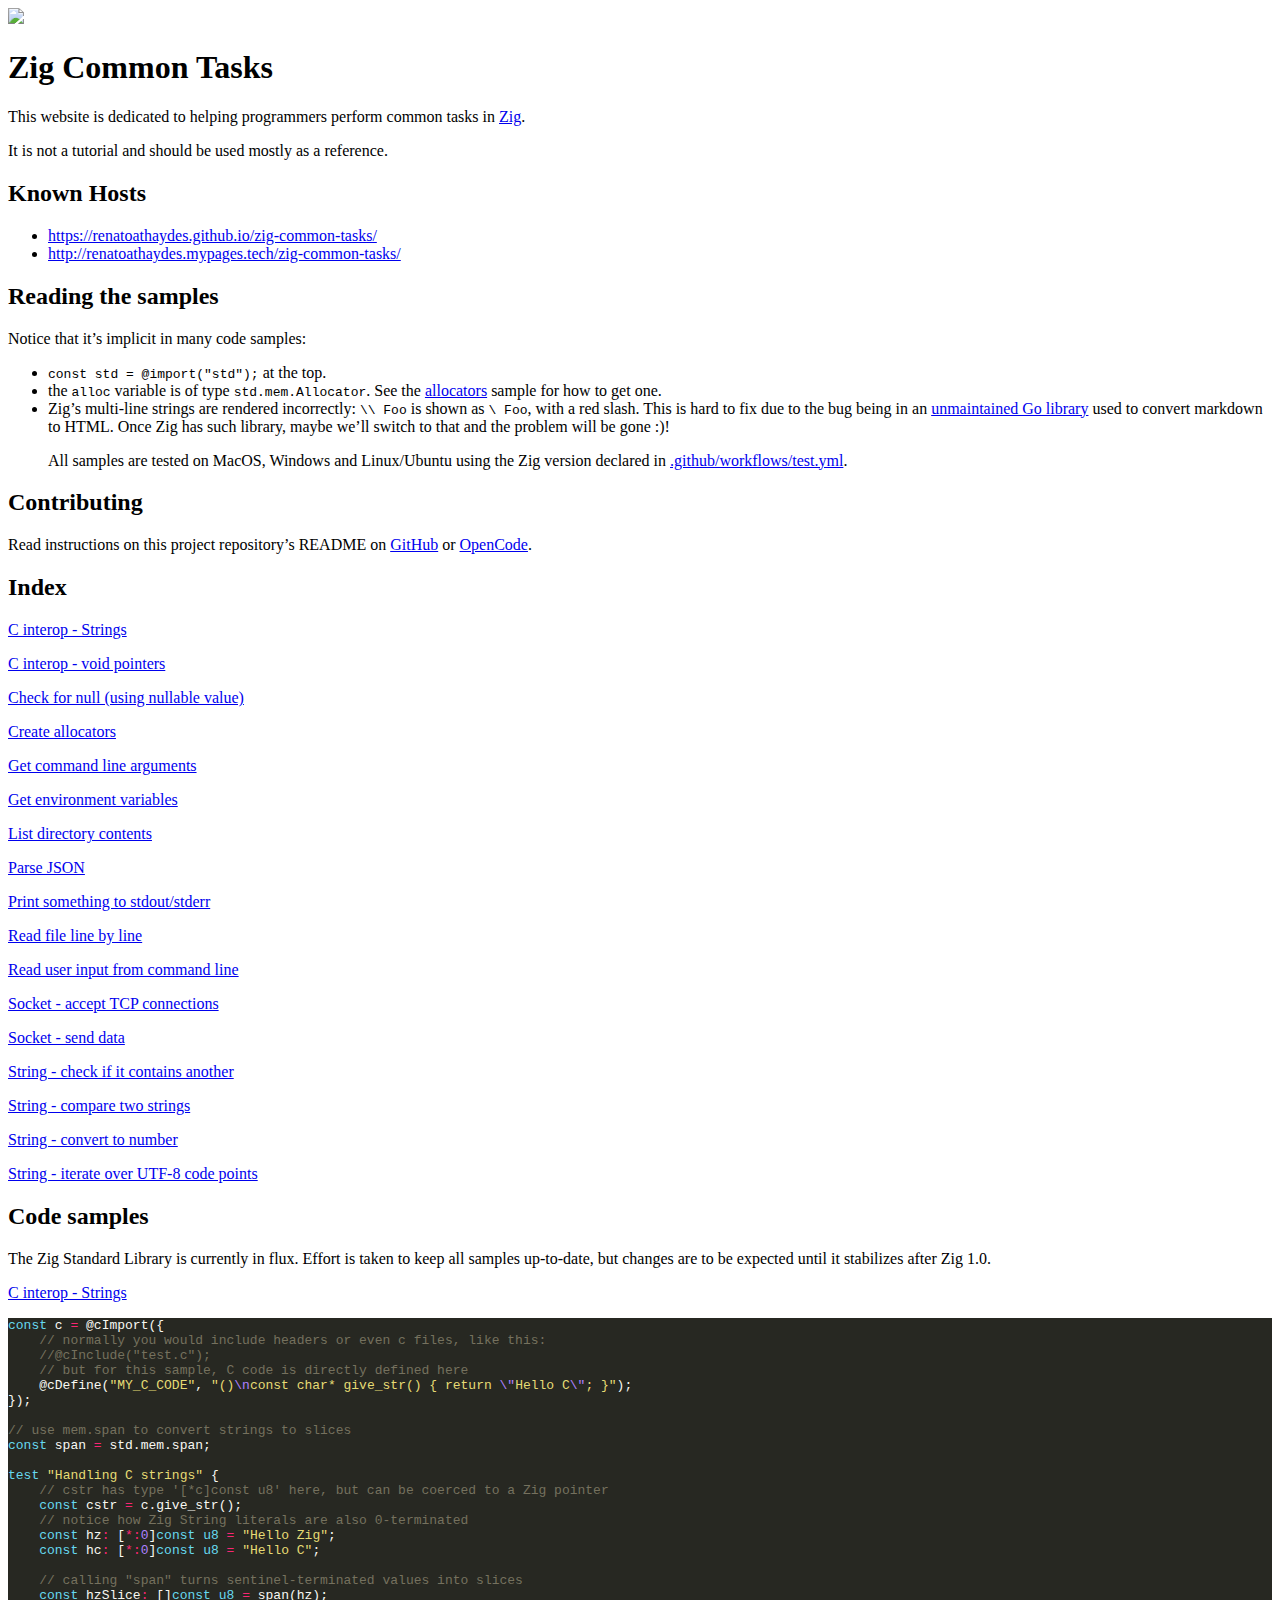
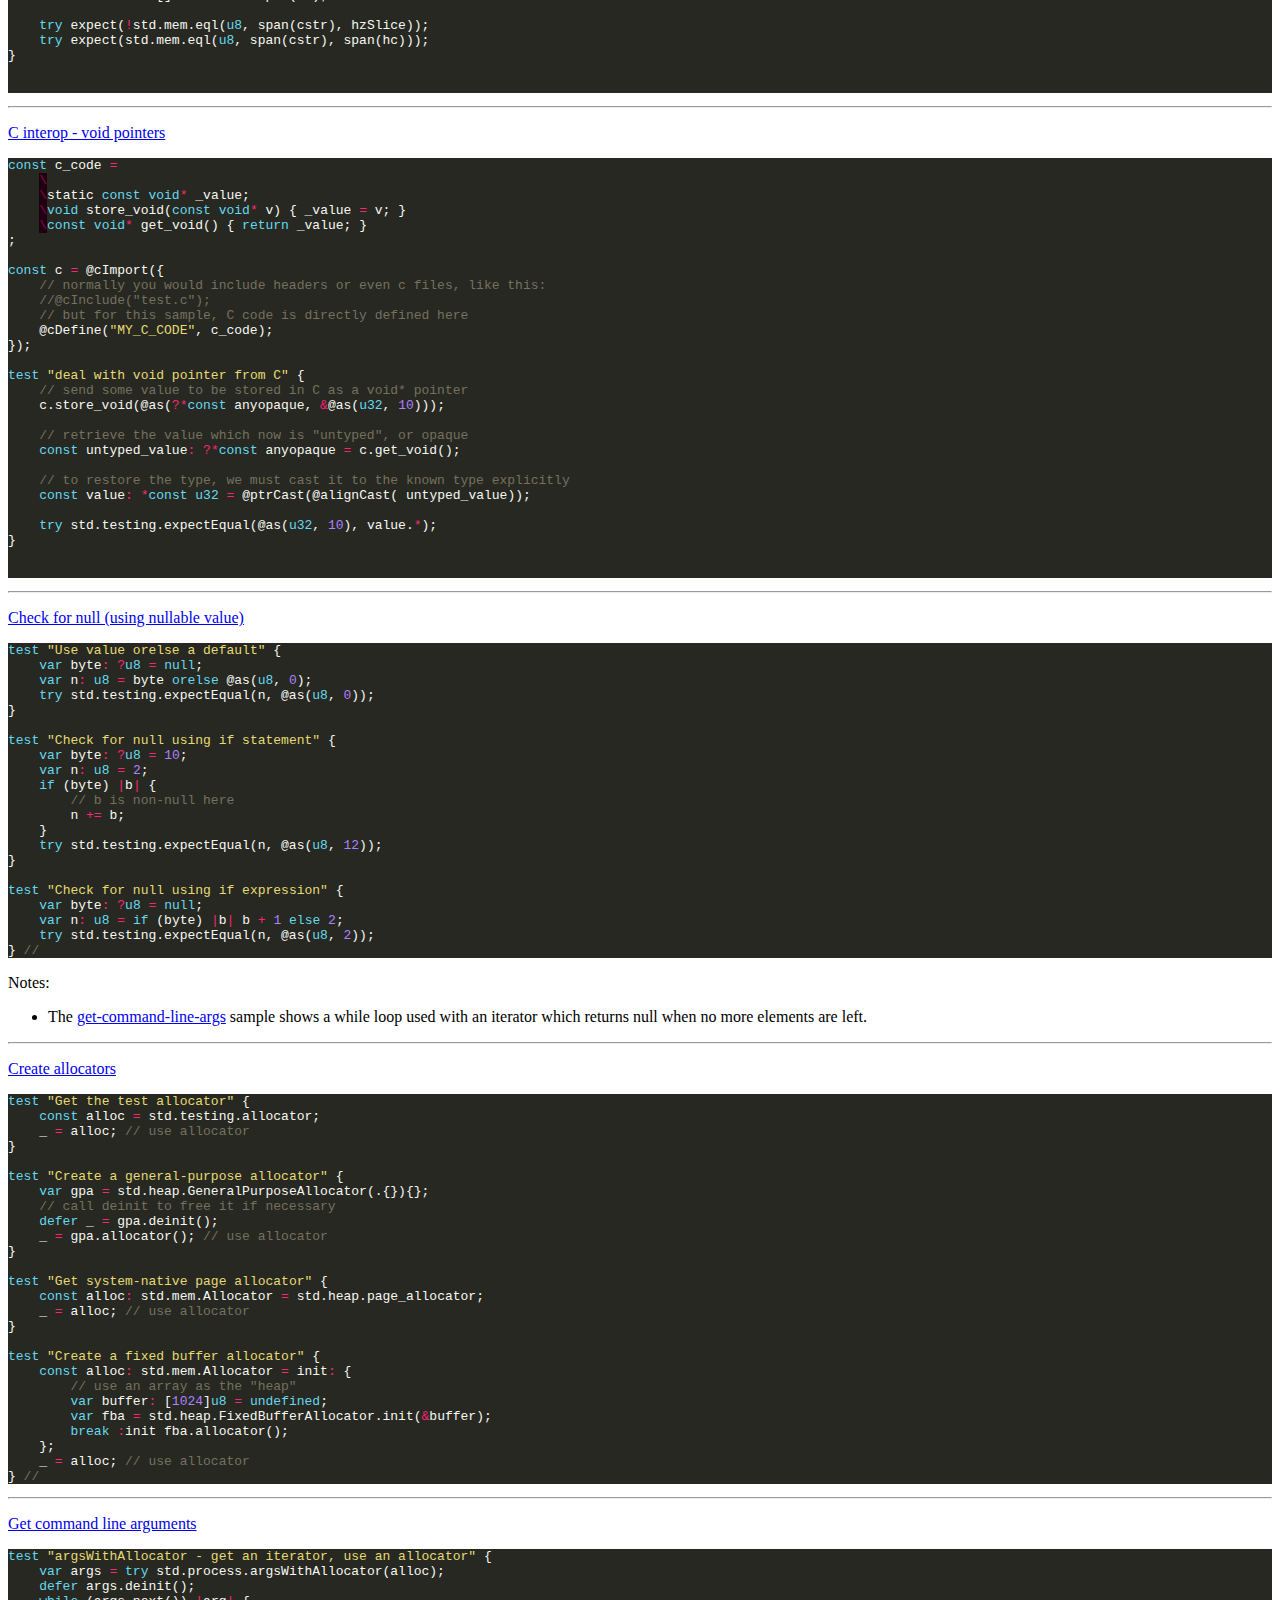
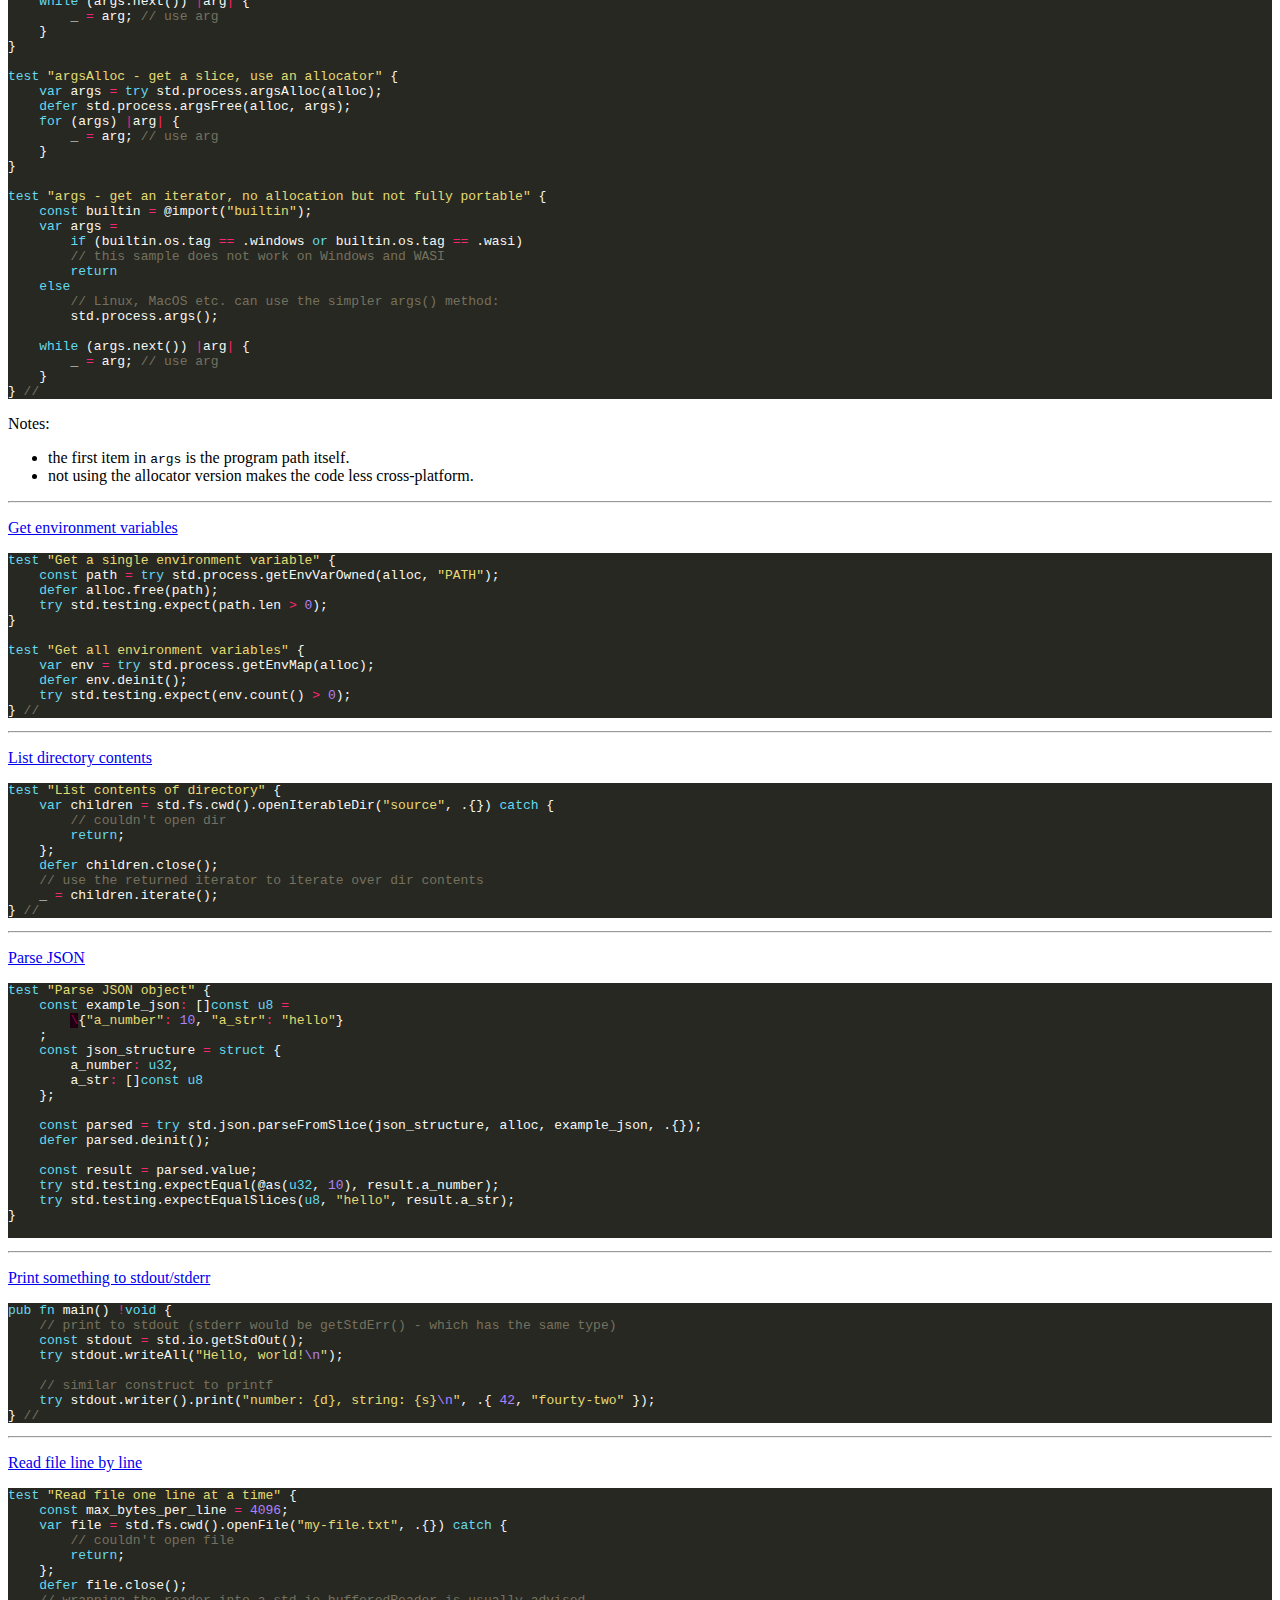
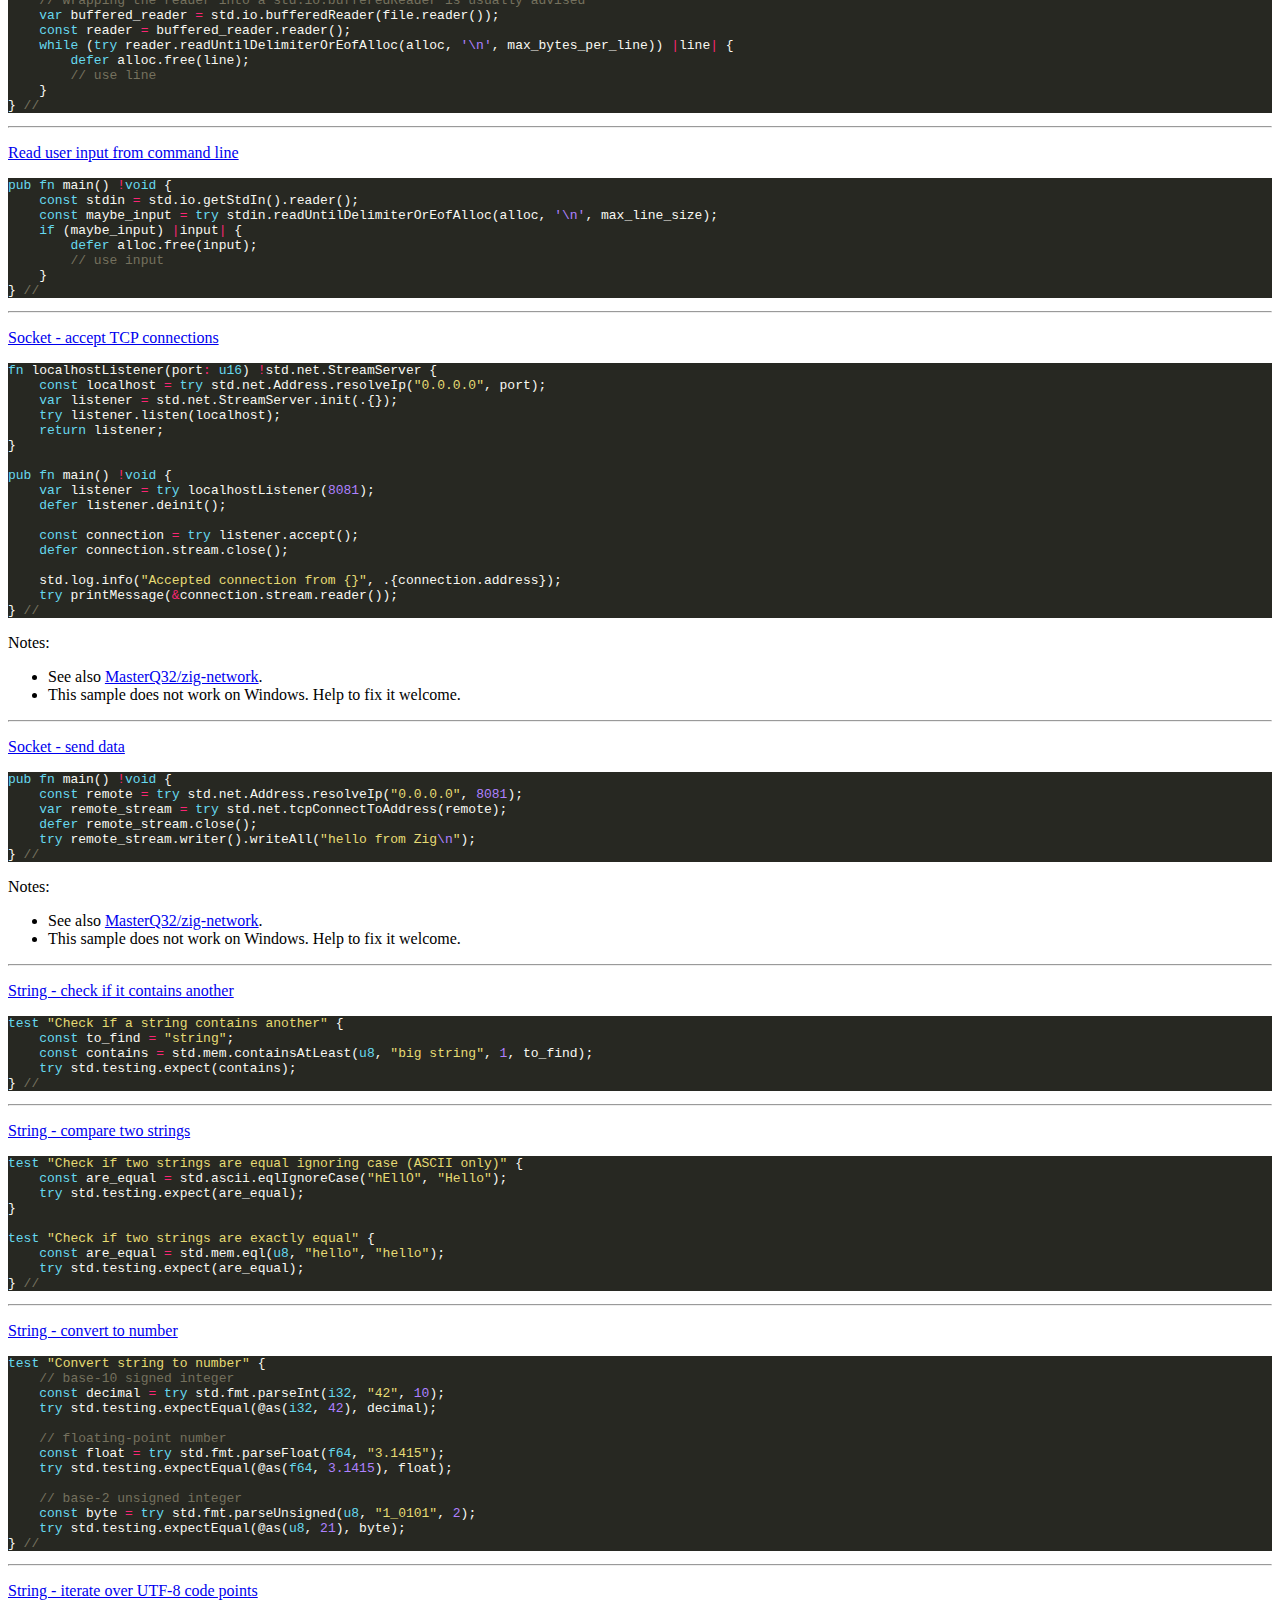
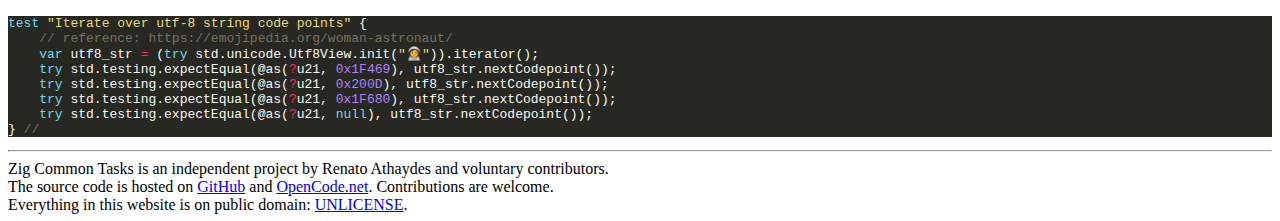
==== commit 3b8fd149: "Deploying to gh-pages from @ renatoathaydes/zig-common-tasks@7a34bb2ea85c1a045d30d913ea68363ef5dc413" ====
--- a/index.html
+++ b/index.html
@@ -16,6 +16,13 @@
 
 <p>It is not a tutorial and should be used mostly as a reference.</p>
 
+<h2>Known Hosts</h2>
+
+<ul>
+<li><a href="https://renatoathaydes.github.io/zig-common-tasks/">https://renatoathaydes.github.io/zig-common-tasks/</a></li>
+<li><a href="http://renatoathaydes.mypages.tech/zig-common-tasks/">http://renatoathaydes.mypages.tech/zig-common-tasks/</a></li>
+</ul>
+
 <h2>Reading the samples</h2>
 
 <p>Notice that it&rsquo;s implicit in many code samples:</p>
@@ -27,10 +34,21 @@
 This is hard to fix due to the bug being in an <a href="https://github.com/russross/blackfriday">unmaintained Go library</a> used to convert markdown to HTML. Once Zig has such library, maybe we&rsquo;ll switch to that and the problem will be gone :)!</li>
 </ul>
 
-<p><strong>Click on the title of each sample to see its full source.</strong></p>
+<blockquote>
+<p>All samples are tested on MacOS, Windows and Linux/Ubuntu using the Zig version declared in
+<a href="https://github.com/renatoathaydes/zig-common-tasks/blob/main/.github/workflows/test.yml">.github/workflows/test.yml</a>.</p>
+</blockquote>
+
+<h2>Contributing</h2>
+
+<p>Read instructions on this project repository&rsquo;s README on <a href="https://github.com/renatoathaydes/zig-common-tasks/">GitHub</a> or <a href="https://www.opencode.net/renatoathaydes/zig-common-tasks/">OpenCode</a>.</p>
 
 <h2>Index</h2>
 <section class="toc">
+<p><a href="#c-interop-strings">C interop - Strings</a></p>
+
+<p><a href="#c-interop-void-pointers">C interop - void pointers</a></p>
+
 <p><a href="#check-null">Check for null (using nullable value)</a></p>
 
 <p><a href="#allocators">Create allocators</a></p>
@@ -63,6 +81,73 @@
 
 </section>
 <h2>Code samples</h2>
+
+<div class='warning'>The Zig Standard Library is currently in flux. Effort is taken to keep all samples up-to-date, but changes are to be expected until it stabilizes after Zig 1.0.</div>
+
+<p><span id='c-interop-strings'>
+<a href="/zig-common-tasks/samples/c_string.zig">C interop - Strings</a>
+</span></p>
+<pre tabindex="0" style="color:#f8f8f2;background-color:#272822;"><code><span style="display:flex;"><span><span style="color:#66d9ef">const</span> c <span style="color:#f92672">=</span> @cImport({
+</span></span><span style="display:flex;"><span>    <span style="color:#75715e">// normally you would include headers or even c files, like this:
+</span></span></span><span style="display:flex;"><span><span style="color:#75715e"></span>    <span style="color:#75715e">//@cInclude(&#34;test.c&#34;);
+</span></span></span><span style="display:flex;"><span><span style="color:#75715e"></span>    <span style="color:#75715e">// but for this sample, C code is directly defined here
+</span></span></span><span style="display:flex;"><span><span style="color:#75715e"></span>    @cDefine(<span style="color:#e6db74">&#34;</span><span style="color:#e6db74">MY_C_CODE</span><span style="color:#e6db74">&#34;</span>, <span style="color:#e6db74">&#34;</span><span style="color:#e6db74">()</span><span style="color:#ae81ff">\n</span><span style="color:#e6db74">const char* give_str() { return </span><span style="color:#ae81ff">\&#34;</span><span style="color:#e6db74">Hello C</span><span style="color:#ae81ff">\&#34;</span><span style="color:#e6db74">; }</span><span style="color:#e6db74">&#34;</span>);
+</span></span><span style="display:flex;"><span>});
+</span></span><span style="display:flex;"><span>
+</span></span><span style="display:flex;"><span><span style="color:#75715e">// use mem.span to convert strings to slices
+</span></span></span><span style="display:flex;"><span><span style="color:#75715e"></span><span style="color:#66d9ef">const</span> span <span style="color:#f92672">=</span> std.mem.span;
+</span></span><span style="display:flex;"><span>
+</span></span><span style="display:flex;"><span><span style="color:#66d9ef">test</span> <span style="color:#e6db74">&#34;</span><span style="color:#e6db74">Handling C strings</span><span style="color:#e6db74">&#34;</span> {
+</span></span><span style="display:flex;"><span>    <span style="color:#75715e">// cstr has type &#39;[*c]const u8&#39; here, but can be coerced to a Zig pointer
+</span></span></span><span style="display:flex;"><span><span style="color:#75715e"></span>    <span style="color:#66d9ef">const</span> cstr <span style="color:#f92672">=</span> c.give_str();
+</span></span><span style="display:flex;"><span>    <span style="color:#75715e">// notice how Zig String literals are also 0-terminated
+</span></span></span><span style="display:flex;"><span><span style="color:#75715e"></span>    <span style="color:#66d9ef">const</span> hz<span style="color:#f92672">:</span> [<span style="color:#f92672">*</span><span style="color:#f92672">:</span><span style="color:#ae81ff">0</span>]<span style="color:#66d9ef">const</span> <span style="color:#66d9ef">u8</span> <span style="color:#f92672">=</span> <span style="color:#e6db74">&#34;</span><span style="color:#e6db74">Hello Zig</span><span style="color:#e6db74">&#34;</span>;
+</span></span><span style="display:flex;"><span>    <span style="color:#66d9ef">const</span> hc<span style="color:#f92672">:</span> [<span style="color:#f92672">*</span><span style="color:#f92672">:</span><span style="color:#ae81ff">0</span>]<span style="color:#66d9ef">const</span> <span style="color:#66d9ef">u8</span> <span style="color:#f92672">=</span> <span style="color:#e6db74">&#34;</span><span style="color:#e6db74">Hello C</span><span style="color:#e6db74">&#34;</span>;
+</span></span><span style="display:flex;"><span>
+</span></span><span style="display:flex;"><span>    <span style="color:#75715e">// calling &#34;span&#34; turns sentinel-terminated values into slices
+</span></span></span><span style="display:flex;"><span><span style="color:#75715e"></span>    <span style="color:#66d9ef">const</span> hzSlice<span style="color:#f92672">:</span> []<span style="color:#66d9ef">const</span> <span style="color:#66d9ef">u8</span> <span style="color:#f92672">=</span> span(hz);
+</span></span><span style="display:flex;"><span>
+</span></span><span style="display:flex;"><span>    <span style="color:#66d9ef">try</span> expect(<span style="color:#f92672">!</span>std.mem.eql(<span style="color:#66d9ef">u8</span>, span(cstr), hzSlice));
+</span></span><span style="display:flex;"><span>    <span style="color:#66d9ef">try</span> expect(std.mem.eql(<span style="color:#66d9ef">u8</span>, span(cstr), span(hc)));
+</span></span><span style="display:flex;"><span>}
+</span></span><span style="display:flex;"><span>
+</span></span><span style="display:flex;"><span>
+</span></span></code></pre>
+<hr>
+
+<p><span id='c-interop-void-pointers'>
+<a href="/zig-common-tasks/samples/c_void_pointer.zig">C interop - void pointers</a>
+</span></p>
+<pre tabindex="0" style="color:#f8f8f2;background-color:#272822;"><code><span style="display:flex;"><span><span style="color:#66d9ef">const</span> c_code <span style="color:#f92672">=</span>
+</span></span><span style="display:flex;"><span>    <span style="color:#960050;background-color:#1e0010">\</span>
+</span></span><span style="display:flex;"><span>    <span style="color:#960050;background-color:#1e0010">\</span>static <span style="color:#66d9ef">const</span> <span style="color:#66d9ef">void</span><span style="color:#f92672">*</span> _value;
+</span></span><span style="display:flex;"><span>    <span style="color:#960050;background-color:#1e0010">\</span><span style="color:#66d9ef">void</span> store_void(<span style="color:#66d9ef">const</span> <span style="color:#66d9ef">void</span><span style="color:#f92672">*</span> v) { _value <span style="color:#f92672">=</span> v; }
+</span></span><span style="display:flex;"><span>    <span style="color:#960050;background-color:#1e0010">\</span><span style="color:#66d9ef">const</span> <span style="color:#66d9ef">void</span><span style="color:#f92672">*</span> get_void() { <span style="color:#66d9ef">return</span> _value; }
+</span></span><span style="display:flex;"><span>;
+</span></span><span style="display:flex;"><span>
+</span></span><span style="display:flex;"><span><span style="color:#66d9ef">const</span> c <span style="color:#f92672">=</span> @cImport({
+</span></span><span style="display:flex;"><span>    <span style="color:#75715e">// normally you would include headers or even c files, like this:
+</span></span></span><span style="display:flex;"><span><span style="color:#75715e"></span>    <span style="color:#75715e">//@cInclude(&#34;test.c&#34;);
+</span></span></span><span style="display:flex;"><span><span style="color:#75715e"></span>    <span style="color:#75715e">// but for this sample, C code is directly defined here
+</span></span></span><span style="display:flex;"><span><span style="color:#75715e"></span>    @cDefine(<span style="color:#e6db74">&#34;</span><span style="color:#e6db74">MY_C_CODE</span><span style="color:#e6db74">&#34;</span>, c_code);
+</span></span><span style="display:flex;"><span>});
+</span></span><span style="display:flex;"><span>
+</span></span><span style="display:flex;"><span><span style="color:#66d9ef">test</span> <span style="color:#e6db74">&#34;</span><span style="color:#e6db74">deal with void pointer from C</span><span style="color:#e6db74">&#34;</span> {
+</span></span><span style="display:flex;"><span>    <span style="color:#75715e">// send some value to be stored in C as a void* pointer
+</span></span></span><span style="display:flex;"><span><span style="color:#75715e"></span>    c.store_void(@as(<span style="color:#f92672">?</span><span style="color:#f92672">*</span><span style="color:#66d9ef">const</span> anyopaque, <span style="color:#f92672">&amp;</span>@as(<span style="color:#66d9ef">u32</span>, <span style="color:#ae81ff">10</span>)));
+</span></span><span style="display:flex;"><span>
+</span></span><span style="display:flex;"><span>    <span style="color:#75715e">// retrieve the value which now is &#34;untyped&#34;, or opaque
+</span></span></span><span style="display:flex;"><span><span style="color:#75715e"></span>    <span style="color:#66d9ef">const</span> untyped_value<span style="color:#f92672">:</span> <span style="color:#f92672">?</span><span style="color:#f92672">*</span><span style="color:#66d9ef">const</span> anyopaque <span style="color:#f92672">=</span> c.get_void();
+</span></span><span style="display:flex;"><span>
+</span></span><span style="display:flex;"><span>    <span style="color:#75715e">// to restore the type, we must cast it to the known type explicitly
+</span></span></span><span style="display:flex;"><span><span style="color:#75715e"></span>    <span style="color:#66d9ef">const</span> value<span style="color:#f92672">:</span> <span style="color:#f92672">*</span><span style="color:#66d9ef">const</span> <span style="color:#66d9ef">u32</span> <span style="color:#f92672">=</span> @ptrCast(@alignCast( untyped_value));
+</span></span><span style="display:flex;"><span>    
+</span></span><span style="display:flex;"><span>    <span style="color:#66d9ef">try</span> std.testing.expectEqual(@as(<span style="color:#66d9ef">u32</span>, <span style="color:#ae81ff">10</span>), value.<span style="color:#f92672">*</span>);
+</span></span><span style="display:flex;"><span>}
+</span></span><span style="display:flex;"><span>
+</span></span><span style="display:flex;"><span>
+</span></span></code></pre>
+<hr>
 
 <p><span id='check-null'>
 <a href="/zig-common-tasks/samples/check-null.zig">Check for null (using nullable value)</a>
@@ -140,7 +225,7 @@
 </span></span><span style="display:flex;"><span>
 </span></span><span style="display:flex;"><span><span style="color:#66d9ef">test</span> <span style="color:#e6db74">&#34;</span><span style="color:#e6db74">argsAlloc - get a slice, use an allocator</span><span style="color:#e6db74">&#34;</span> {
 </span></span><span style="display:flex;"><span>    <span style="color:#66d9ef">var</span> args <span style="color:#f92672">=</span> <span style="color:#66d9ef">try</span> std.process.argsAlloc(alloc);
-</span></span><span style="display:flex;"><span>    <span style="color:#66d9ef">defer</span> alloc.free(args);
+</span></span><span style="display:flex;"><span>    <span style="color:#66d9ef">defer</span> std.process.argsFree(alloc, args);
 </span></span><span style="display:flex;"><span>    <span style="color:#66d9ef">for</span> (args) <span style="color:#f92672">|</span>arg<span style="color:#f92672">|</span> {
 </span></span><span style="display:flex;"><span>        _ <span style="color:#f92672">=</span> arg; <span style="color:#75715e">// use arg
 </span></span></span><span style="display:flex;"><span><span style="color:#75715e"></span>    }
@@ -150,8 +235,8 @@
 </span></span><span style="display:flex;"><span>    <span style="color:#66d9ef">const</span> builtin <span style="color:#f92672">=</span> @import(<span style="color:#e6db74">&#34;</span><span style="color:#e6db74">builtin</span><span style="color:#e6db74">&#34;</span>);
 </span></span><span style="display:flex;"><span>    <span style="color:#66d9ef">var</span> args <span style="color:#f92672">=</span>
 </span></span><span style="display:flex;"><span>        <span style="color:#66d9ef">if</span> (builtin.os.tag <span style="color:#f92672">=</span><span style="color:#f92672">=</span> .windows <span style="color:#66d9ef">or</span> builtin.os.tag <span style="color:#f92672">=</span><span style="color:#f92672">=</span> .wasi)
-</span></span><span style="display:flex;"><span>        <span style="color:#75715e">// must use allocator in windows and WASI
-</span></span></span><span style="display:flex;"><span><span style="color:#75715e"></span>        <span style="color:#66d9ef">try</span> std.process.argsWithAllocator(alloc)
+</span></span><span style="display:flex;"><span>        <span style="color:#75715e">// this sample does not work on Windows and WASI
+</span></span></span><span style="display:flex;"><span><span style="color:#75715e"></span>        <span style="color:#66d9ef">return</span>
 </span></span><span style="display:flex;"><span>    <span style="color:#66d9ef">else</span>
 </span></span><span style="display:flex;"><span>        <span style="color:#75715e">// Linux, MacOS etc. can use the simpler args() method:
 </span></span></span><span style="display:flex;"><span><span style="color:#75715e"></span>        std.process.args();
@@ -189,7 +274,7 @@
 <a href="/zig-common-tasks/samples/list_dirs.zig">List directory contents</a>
 </span></p>
 <pre tabindex="0" style="color:#f8f8f2;background-color:#272822;"><code><span style="display:flex;"><span><span style="color:#66d9ef">test</span> <span style="color:#e6db74">&#34;</span><span style="color:#e6db74">List contents of directory</span><span style="color:#e6db74">&#34;</span> {
-</span></span><span style="display:flex;"><span>    <span style="color:#66d9ef">var</span> children <span style="color:#f92672">=</span> std.fs.cwd().openDir(<span style="color:#e6db74">&#34;</span><span style="color:#e6db74">source</span><span style="color:#e6db74">&#34;</span>, .{ .iterate <span style="color:#f92672">=</span> <span style="color:#66d9ef">true</span> }) <span style="color:#66d9ef">catch</span> {
+</span></span><span style="display:flex;"><span>    <span style="color:#66d9ef">var</span> children <span style="color:#f92672">=</span> std.fs.cwd().openIterableDir(<span style="color:#e6db74">&#34;</span><span style="color:#e6db74">source</span><span style="color:#e6db74">&#34;</span>, .{}) <span style="color:#66d9ef">catch</span> {
 </span></span><span style="display:flex;"><span>        <span style="color:#75715e">// couldn&#39;t open dir
 </span></span></span><span style="display:flex;"><span><span style="color:#75715e"></span>        <span style="color:#66d9ef">return</span>;
 </span></span><span style="display:flex;"><span>    };
@@ -203,45 +288,24 @@
 <p><span id='parse-json'>
 <a href="/zig-common-tasks/samples/parse-json.zig">Parse JSON</a>
 </span></p>
-<pre tabindex="0" style="color:#f8f8f2;background-color:#272822;"><code><span style="display:flex;"><span><span style="color:#66d9ef">test</span> <span style="color:#e6db74">&#34;</span><span style="color:#e6db74">Parse JSON scalar (number, string...)</span><span style="color:#e6db74">&#34;</span> {
-</span></span><span style="display:flex;"><span>    <span style="color:#66d9ef">var</span> value <span style="color:#f92672">=</span> std.json.TokenStream.init(<span style="color:#e6db74">&#34;</span><span style="color:#e6db74">123456</span><span style="color:#e6db74">&#34;</span>);
-</span></span><span style="display:flex;"><span>    <span style="color:#66d9ef">const</span> number <span style="color:#f92672">=</span> <span style="color:#66d9ef">try</span> std.json.parse(<span style="color:#66d9ef">i64</span>, <span style="color:#f92672">&amp;</span>value, .{});
-</span></span><span style="display:flex;"><span>    <span style="color:#66d9ef">try</span> std.testing.expectEqual(@as(<span style="color:#66d9ef">i64</span>, <span style="color:#ae81ff">123456</span>), number);
-</span></span><span style="display:flex;"><span>
-</span></span><span style="display:flex;"><span>    value <span style="color:#f92672">=</span> std.json.TokenStream.init(
-</span></span><span style="display:flex;"><span>        <span style="color:#960050;background-color:#1e0010">\</span><span style="color:#e6db74">&#34;</span><span style="color:#e6db74">hello JSON</span><span style="color:#e6db74">&#34;</span>
-</span></span><span style="display:flex;"><span>    );
-</span></span><span style="display:flex;"><span>
-</span></span><span style="display:flex;"><span>    <span style="color:#75715e">// an allocator must be provided if allocation is needed
-</span></span></span><span style="display:flex;"><span><span style="color:#75715e"></span>    <span style="color:#66d9ef">const</span> string <span style="color:#f92672">=</span> <span style="color:#66d9ef">try</span> std.json.parse([]<span style="color:#66d9ef">const</span> <span style="color:#66d9ef">u8</span>, <span style="color:#f92672">&amp;</span>value, .{ .allocator <span style="color:#f92672">=</span> alloc });
-</span></span><span style="display:flex;"><span>
-</span></span><span style="display:flex;"><span>    <span style="color:#75715e">// allocated values are freed by calling parseFree with the same options as parse
-</span></span></span><span style="display:flex;"><span><span style="color:#75715e"></span>    <span style="color:#66d9ef">defer</span> std.json.parseFree([]<span style="color:#66d9ef">const</span> <span style="color:#66d9ef">u8</span>, string, .{ .allocator <span style="color:#f92672">=</span> alloc });
-</span></span><span style="display:flex;"><span>
-</span></span><span style="display:flex;"><span>    <span style="color:#66d9ef">try</span> std.testing.expectEqualSlices(<span style="color:#66d9ef">u8</span>, <span style="color:#e6db74">&#34;</span><span style="color:#e6db74">hello JSON</span><span style="color:#e6db74">&#34;</span>, string);
-</span></span><span style="display:flex;"><span>}
-</span></span><span style="display:flex;"><span>
-</span></span><span style="display:flex;"><span><span style="color:#75715e">/// Example struct to be parsed from JSON object.
-</span></span></span><span style="display:flex;"><span><span style="color:#75715e"></span><span style="color:#66d9ef">const</span> MyObject <span style="color:#f92672">=</span> <span style="color:#66d9ef">struct</span> {
-</span></span><span style="display:flex;"><span>    myField<span style="color:#f92672">:</span> <span style="color:#66d9ef">u32</span>,
-</span></span><span style="display:flex;"><span>};
-</span></span><span style="display:flex;"><span>
-</span></span><span style="display:flex;"><span><span style="color:#66d9ef">test</span> <span style="color:#e6db74">&#34;</span><span style="color:#e6db74">Parse complex types (array, object)</span><span style="color:#e6db74">&#34;</span> {
-</span></span><span style="display:flex;"><span>    <span style="color:#66d9ef">var</span> value <span style="color:#f92672">=</span> std.json.TokenStream.init(<span style="color:#e6db74">&#34;</span><span style="color:#e6db74">[1,2,3]</span><span style="color:#e6db74">&#34;</span>);
-</span></span><span style="display:flex;"><span>    <span style="color:#66d9ef">const</span> numbers <span style="color:#f92672">=</span> <span style="color:#66d9ef">try</span> std.json.parse([]<span style="color:#66d9ef">i64</span>, <span style="color:#f92672">&amp;</span>value, .{ .allocator <span style="color:#f92672">=</span> alloc });
-</span></span><span style="display:flex;"><span>    <span style="color:#66d9ef">defer</span> std.json.parseFree([]<span style="color:#66d9ef">i64</span>, numbers, .{ .allocator <span style="color:#f92672">=</span> alloc });
-</span></span><span style="display:flex;"><span>
-</span></span><span style="display:flex;"><span>    <span style="color:#66d9ef">try</span> std.testing.expectEqualSlices(<span style="color:#66d9ef">i64</span>, <span style="color:#f92672">&amp;</span>[_]<span style="color:#66d9ef">i64</span>{ <span style="color:#ae81ff">1</span>, <span style="color:#ae81ff">2</span>, <span style="color:#ae81ff">3</span> }, numbers);
-</span></span><span style="display:flex;"><span>
-</span></span><span style="display:flex;"><span>    value <span style="color:#f92672">=</span> std.json.TokenStream.init(
-</span></span><span style="display:flex;"><span>        <span style="color:#960050;background-color:#1e0010">\</span>{ <span style="color:#e6db74">&#34;</span><span style="color:#e6db74">myField</span><span style="color:#e6db74">&#34;</span><span style="color:#f92672">:</span> <span style="color:#ae81ff">10</span>, <span style="color:#e6db74">&#34;</span><span style="color:#e6db74">ignore</span><span style="color:#e6db74">&#34;</span><span style="color:#f92672">:</span> <span style="color:#66d9ef">true</span> }
-</span></span><span style="display:flex;"><span>    );
-</span></span><span style="display:flex;"><span>    <span style="color:#66d9ef">const</span> object <span style="color:#f92672">=</span> <span style="color:#66d9ef">try</span> std.json.parse(MyObject, <span style="color:#f92672">&amp;</span>value, .{ .allocator <span style="color:#f92672">=</span> alloc, .ignore_unknown_fields <span style="color:#f92672">=</span> <span style="color:#66d9ef">true</span> });
-</span></span><span style="display:flex;"><span>    <span style="color:#66d9ef">defer</span> std.json.parseFree(MyObject, object, .{ .allocator <span style="color:#f92672">=</span> alloc });
-</span></span><span style="display:flex;"><span>
-</span></span><span style="display:flex;"><span>    <span style="color:#66d9ef">try</span> std.testing.expectEqual(@as(<span style="color:#66d9ef">u32</span>, <span style="color:#ae81ff">10</span>), object.myField);
-</span></span><span style="display:flex;"><span>} <span style="color:#75715e">// 
-</span></span></span></code></pre>
+<pre tabindex="0" style="color:#f8f8f2;background-color:#272822;"><code><span style="display:flex;"><span><span style="color:#66d9ef">test</span> <span style="color:#e6db74">&#34;</span><span style="color:#e6db74">Parse JSON object</span><span style="color:#e6db74">&#34;</span> {
+</span></span><span style="display:flex;"><span>    <span style="color:#66d9ef">const</span> example_json<span style="color:#f92672">:</span> []<span style="color:#66d9ef">const</span> <span style="color:#66d9ef">u8</span> <span style="color:#f92672">=</span>
+</span></span><span style="display:flex;"><span>        <span style="color:#960050;background-color:#1e0010">\</span>{<span style="color:#e6db74">&#34;</span><span style="color:#e6db74">a_number</span><span style="color:#e6db74">&#34;</span><span style="color:#f92672">:</span> <span style="color:#ae81ff">10</span>, <span style="color:#e6db74">&#34;</span><span style="color:#e6db74">a_str</span><span style="color:#e6db74">&#34;</span><span style="color:#f92672">:</span> <span style="color:#e6db74">&#34;</span><span style="color:#e6db74">hello</span><span style="color:#e6db74">&#34;</span>}
+</span></span><span style="display:flex;"><span>    ;
+</span></span><span style="display:flex;"><span>    <span style="color:#66d9ef">const</span> json_structure <span style="color:#f92672">=</span> <span style="color:#66d9ef">struct</span> {
+</span></span><span style="display:flex;"><span>        a_number<span style="color:#f92672">:</span> <span style="color:#66d9ef">u32</span>,
+</span></span><span style="display:flex;"><span>        a_str<span style="color:#f92672">:</span> []<span style="color:#66d9ef">const</span> <span style="color:#66d9ef">u8</span>
+</span></span><span style="display:flex;"><span>    };
+</span></span><span style="display:flex;"><span>
+</span></span><span style="display:flex;"><span>    <span style="color:#66d9ef">const</span> parsed <span style="color:#f92672">=</span> <span style="color:#66d9ef">try</span> std.json.parseFromSlice(json_structure, alloc, example_json, .{});
+</span></span><span style="display:flex;"><span>    <span style="color:#66d9ef">defer</span> parsed.deinit();
+</span></span><span style="display:flex;"><span>
+</span></span><span style="display:flex;"><span>    <span style="color:#66d9ef">const</span> result <span style="color:#f92672">=</span> parsed.value;
+</span></span><span style="display:flex;"><span>    <span style="color:#66d9ef">try</span> std.testing.expectEqual(@as(<span style="color:#66d9ef">u32</span>, <span style="color:#ae81ff">10</span>), result.a_number);
+</span></span><span style="display:flex;"><span>    <span style="color:#66d9ef">try</span> std.testing.expectEqualSlices(<span style="color:#66d9ef">u8</span>, <span style="color:#e6db74">&#34;</span><span style="color:#e6db74">hello</span><span style="color:#e6db74">&#34;</span>, result.a_str);
+</span></span><span style="display:flex;"><span>}
+</span></span><span style="display:flex;"><span>
+</span></span></code></pre>
 <hr>
 
 <p><span id='print-something'>
@@ -269,10 +333,11 @@
 </span></span><span style="display:flex;"><span>    };
 </span></span><span style="display:flex;"><span>    <span style="color:#66d9ef">defer</span> file.close();
 </span></span><span style="display:flex;"><span>    <span style="color:#75715e">// wrapping the reader into a std.io.bufferedReader is usually advised
-</span></span></span><span style="display:flex;"><span><span style="color:#75715e"></span>    <span style="color:#66d9ef">var</span> reader <span style="color:#f92672">=</span> std.io.bufferedReader(file.reader()).reader();
+</span></span></span><span style="display:flex;"><span><span style="color:#75715e"></span>    <span style="color:#66d9ef">var</span> buffered_reader <span style="color:#f92672">=</span> std.io.bufferedReader(file.reader());
+</span></span><span style="display:flex;"><span>    <span style="color:#66d9ef">const</span> reader <span style="color:#f92672">=</span> buffered_reader.reader();
 </span></span><span style="display:flex;"><span>    <span style="color:#66d9ef">while</span> (<span style="color:#66d9ef">try</span> reader.readUntilDelimiterOrEofAlloc(alloc, <span style="color:#ae81ff">&#39;\n&#39;</span>, max_bytes_per_line)) <span style="color:#f92672">|</span>line<span style="color:#f92672">|</span> {
 </span></span><span style="display:flex;"><span>        <span style="color:#66d9ef">defer</span> alloc.free(line);
-</span></span><span style="display:flex;"><span>        _ <span style="color:#f92672">=</span> line; <span style="color:#75715e">// use line
+</span></span><span style="display:flex;"><span>        <span style="color:#75715e">// use line
 </span></span></span><span style="display:flex;"><span><span style="color:#75715e"></span>    }
 </span></span><span style="display:flex;"><span>} <span style="color:#75715e">// 
 </span></span></span></code></pre>
@@ -286,7 +351,7 @@
 </span></span><span style="display:flex;"><span>    <span style="color:#66d9ef">const</span> maybe_input <span style="color:#f92672">=</span> <span style="color:#66d9ef">try</span> stdin.readUntilDelimiterOrEofAlloc(alloc, <span style="color:#ae81ff">&#39;\n&#39;</span>, max_line_size);
 </span></span><span style="display:flex;"><span>    <span style="color:#66d9ef">if</span> (maybe_input) <span style="color:#f92672">|</span>input<span style="color:#f92672">|</span> {
 </span></span><span style="display:flex;"><span>        <span style="color:#66d9ef">defer</span> alloc.free(input);
-</span></span><span style="display:flex;"><span>        _ <span style="color:#f92672">=</span> input; <span style="color:#75715e">// use input
+</span></span><span style="display:flex;"><span>        <span style="color:#75715e">// use input
 </span></span></span><span style="display:flex;"><span><span style="color:#75715e"></span>    }
 </span></span><span style="display:flex;"><span>} <span style="color:#75715e">// 
 </span></span></span></code></pre>
@@ -296,7 +361,7 @@
 <a href="/zig-common-tasks/samples/socket-accept.zig">Socket - accept TCP connections</a>
 </span></p>
 <pre tabindex="0" style="color:#f8f8f2;background-color:#272822;"><code><span style="display:flex;"><span><span style="color:#66d9ef">fn</span> localhostListener(port<span style="color:#f92672">:</span> <span style="color:#66d9ef">u16</span>) <span style="color:#f92672">!</span>std.net.StreamServer {
-</span></span><span style="display:flex;"><span>    <span style="color:#66d9ef">const</span> localhost <span style="color:#f92672">=</span> <span style="color:#66d9ef">try</span> std.net.Address.resolveIp(<span style="color:#e6db74">&#34;</span><span style="color:#e6db74">127.0.0.1</span><span style="color:#e6db74">&#34;</span>, port);
+</span></span><span style="display:flex;"><span>    <span style="color:#66d9ef">const</span> localhost <span style="color:#f92672">=</span> <span style="color:#66d9ef">try</span> std.net.Address.resolveIp(<span style="color:#e6db74">&#34;</span><span style="color:#e6db74">0.0.0.0</span><span style="color:#e6db74">&#34;</span>, port);
 </span></span><span style="display:flex;"><span>    <span style="color:#66d9ef">var</span> listener <span style="color:#f92672">=</span> std.net.StreamServer.init(.{});
 </span></span><span style="display:flex;"><span>    <span style="color:#66d9ef">try</span> listener.listen(localhost);
 </span></span><span style="display:flex;"><span>    <span style="color:#66d9ef">return</span> listener;
@@ -316,6 +381,7 @@
 <p>Notes:
 <ul>
 <li>See also <a href="https://github.com/MasterQ32/zig-network">MasterQ32/zig-network</a>.</li>
+<li>This sample does not work on Windows. Help to fix it welcome.</li>
 </ul>
 <hr></p>
 
@@ -323,7 +389,7 @@
 <a href="/zig-common-tasks/samples/socket-request.zig">Socket - send data</a>
 </span></p>
 <pre tabindex="0" style="color:#f8f8f2;background-color:#272822;"><code><span style="display:flex;"><span><span style="color:#66d9ef">pub</span> <span style="color:#66d9ef">fn</span> main() <span style="color:#f92672">!</span><span style="color:#66d9ef">void</span> {
-</span></span><span style="display:flex;"><span>    <span style="color:#66d9ef">const</span> remote <span style="color:#f92672">=</span> <span style="color:#66d9ef">try</span> std.net.Address.resolveIp(<span style="color:#e6db74">&#34;</span><span style="color:#e6db74">127.0.0.1</span><span style="color:#e6db74">&#34;</span>, <span style="color:#ae81ff">8081</span>);
+</span></span><span style="display:flex;"><span>    <span style="color:#66d9ef">const</span> remote <span style="color:#f92672">=</span> <span style="color:#66d9ef">try</span> std.net.Address.resolveIp(<span style="color:#e6db74">&#34;</span><span style="color:#e6db74">0.0.0.0</span><span style="color:#e6db74">&#34;</span>, <span style="color:#ae81ff">8081</span>);
 </span></span><span style="display:flex;"><span>    <span style="color:#66d9ef">var</span> remote_stream <span style="color:#f92672">=</span> <span style="color:#66d9ef">try</span> std.net.tcpConnectToAddress(remote);
 </span></span><span style="display:flex;"><span>    <span style="color:#66d9ef">defer</span> remote_stream.close();
 </span></span><span style="display:flex;"><span>    <span style="color:#66d9ef">try</span> remote_stream.writer().writeAll(<span style="color:#e6db74">&#34;</span><span style="color:#e6db74">hello from Zig</span><span style="color:#ae81ff">\n</span><span style="color:#e6db74">&#34;</span>);
@@ -332,6 +398,7 @@
 <p>Notes:
 <ul>
 <li>See also <a href="https://github.com/MasterQ32/zig-network">MasterQ32/zig-network</a>.</li>
+<li>This sample does not work on Windows. Help to fix it welcome.</li>
 </ul>
 <hr></p>
 
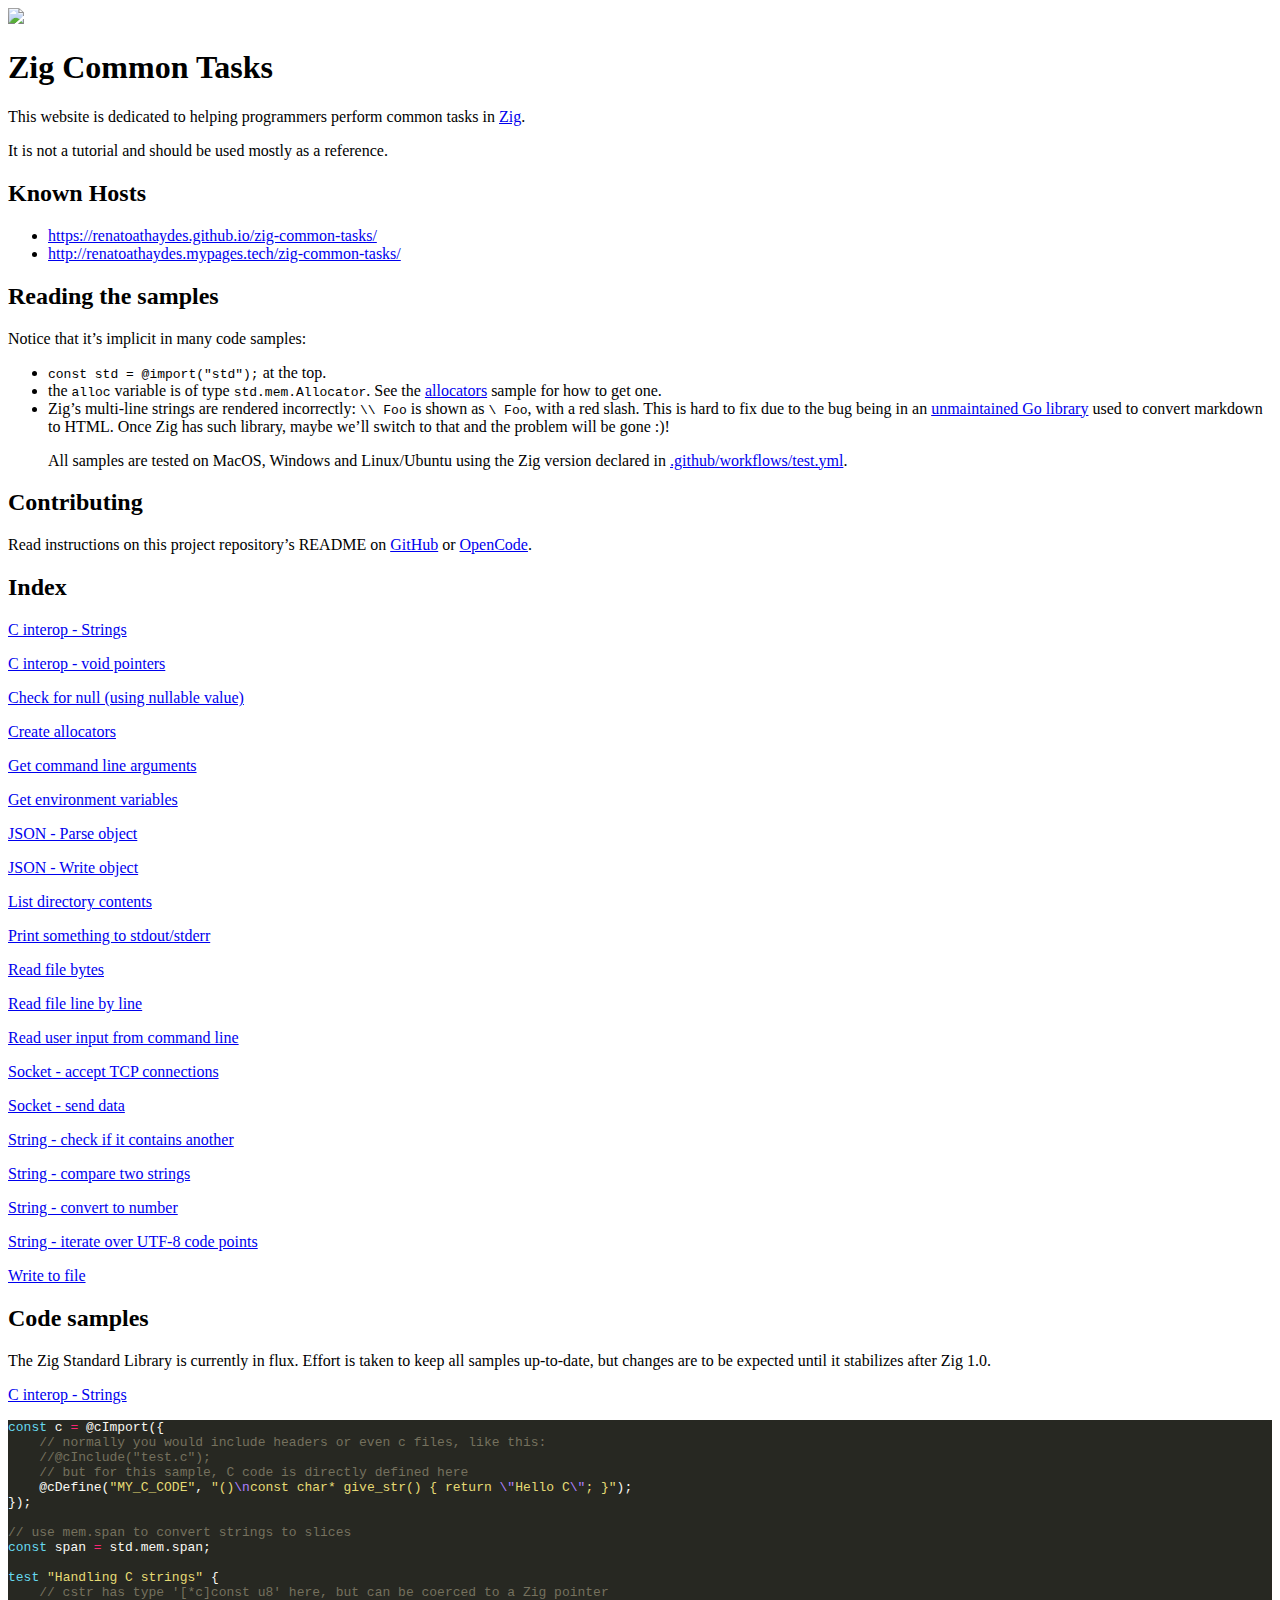
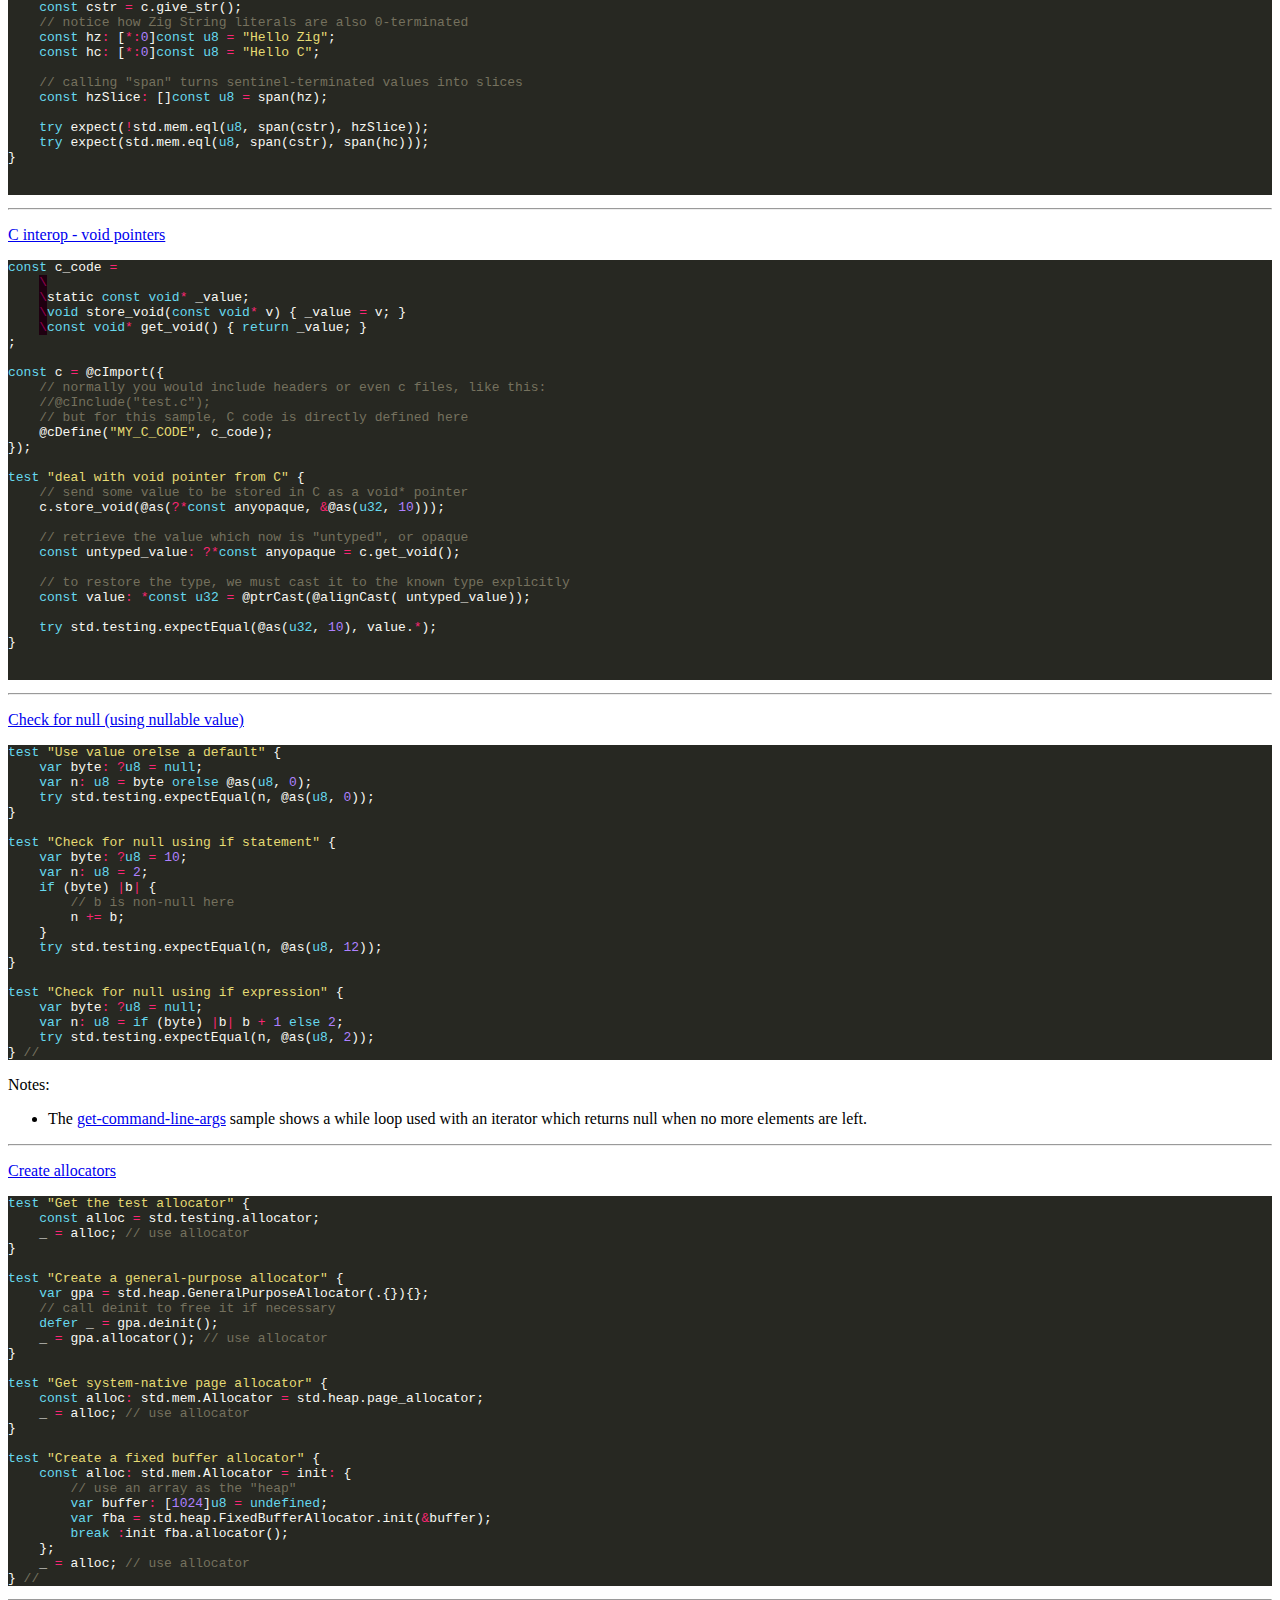
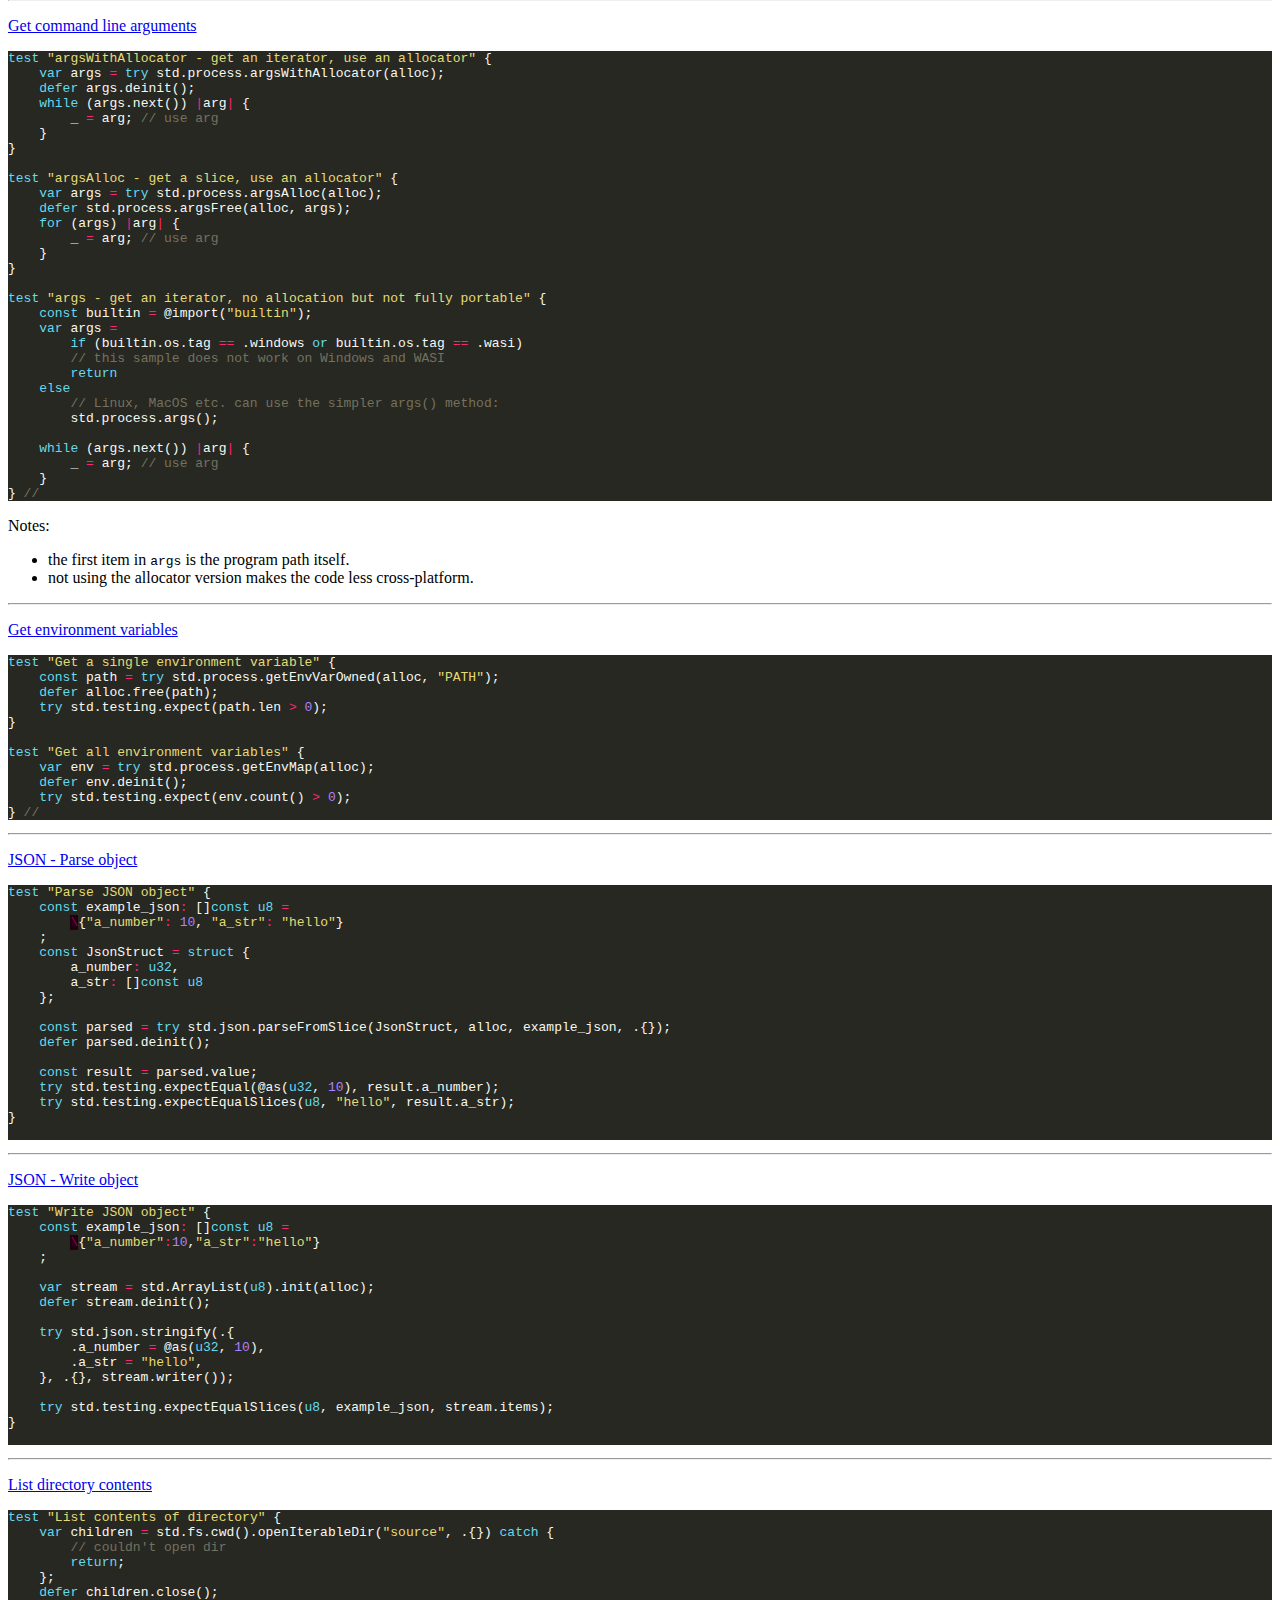
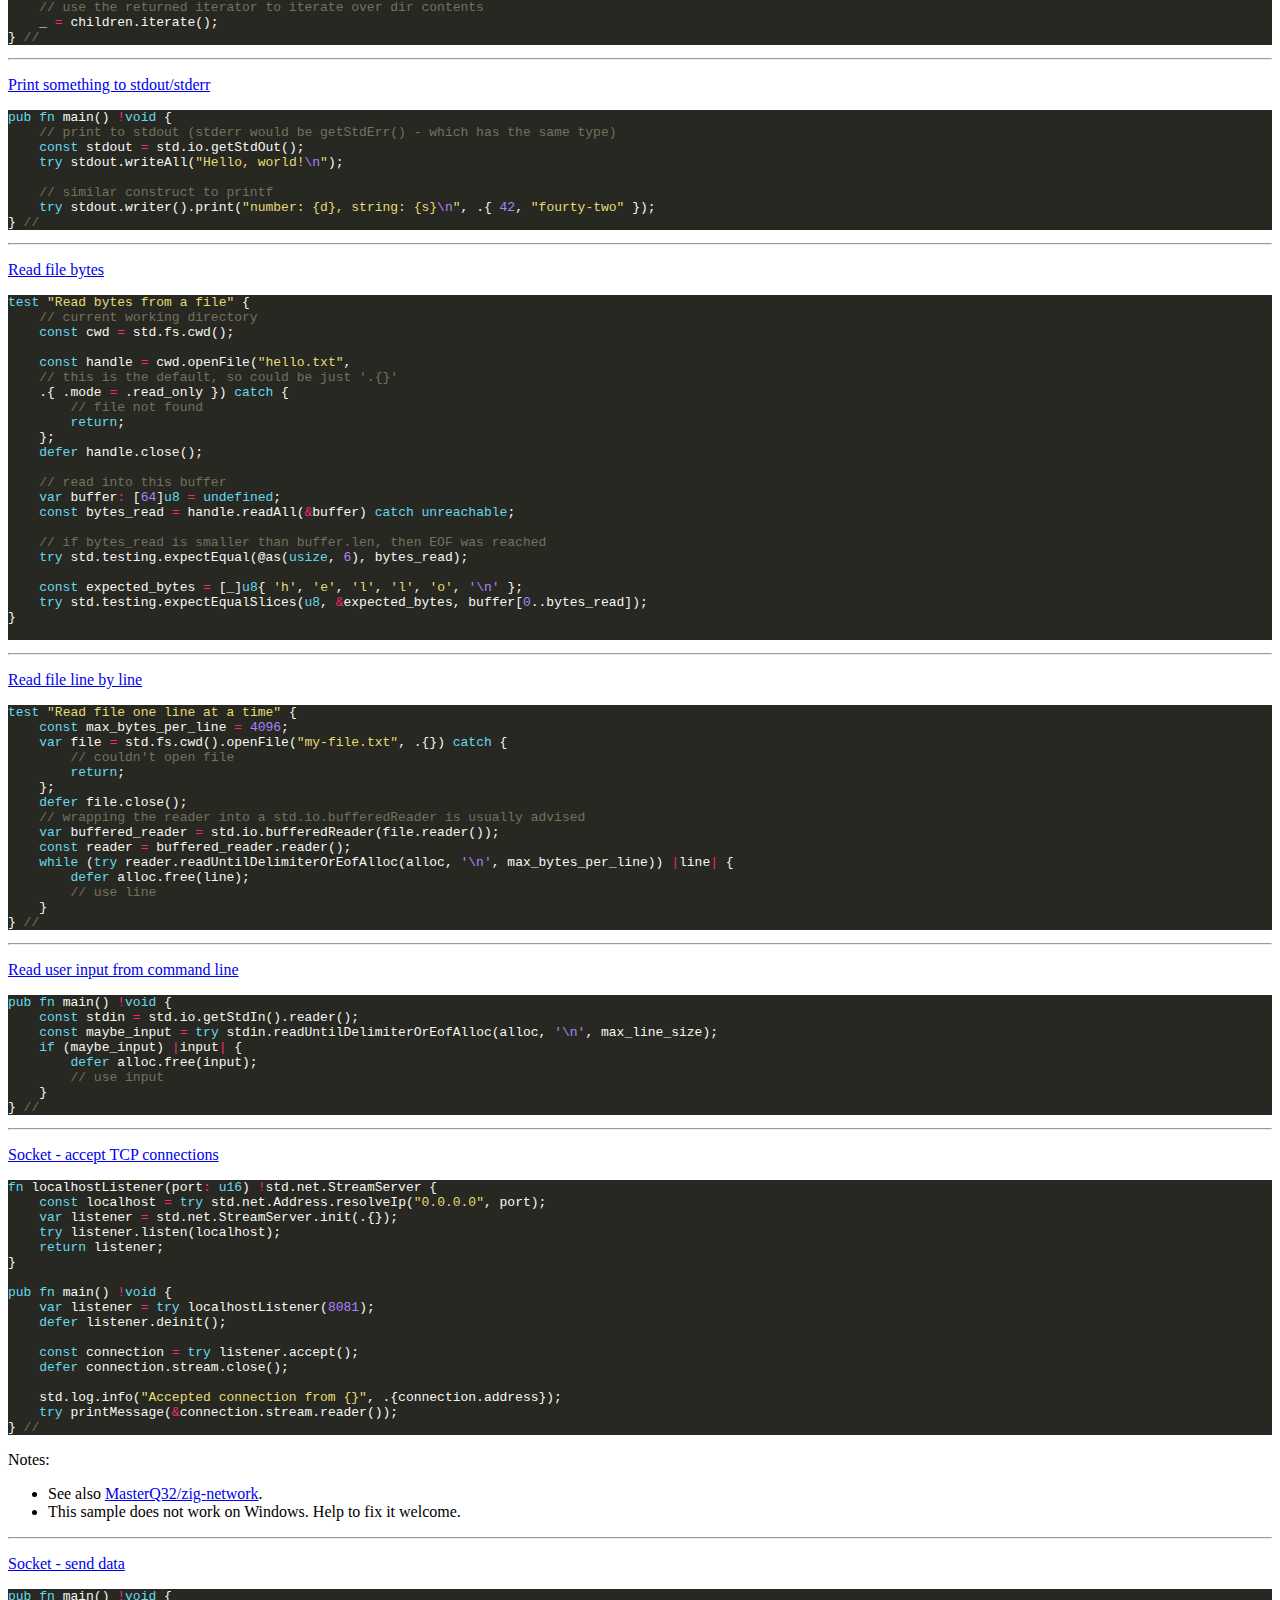
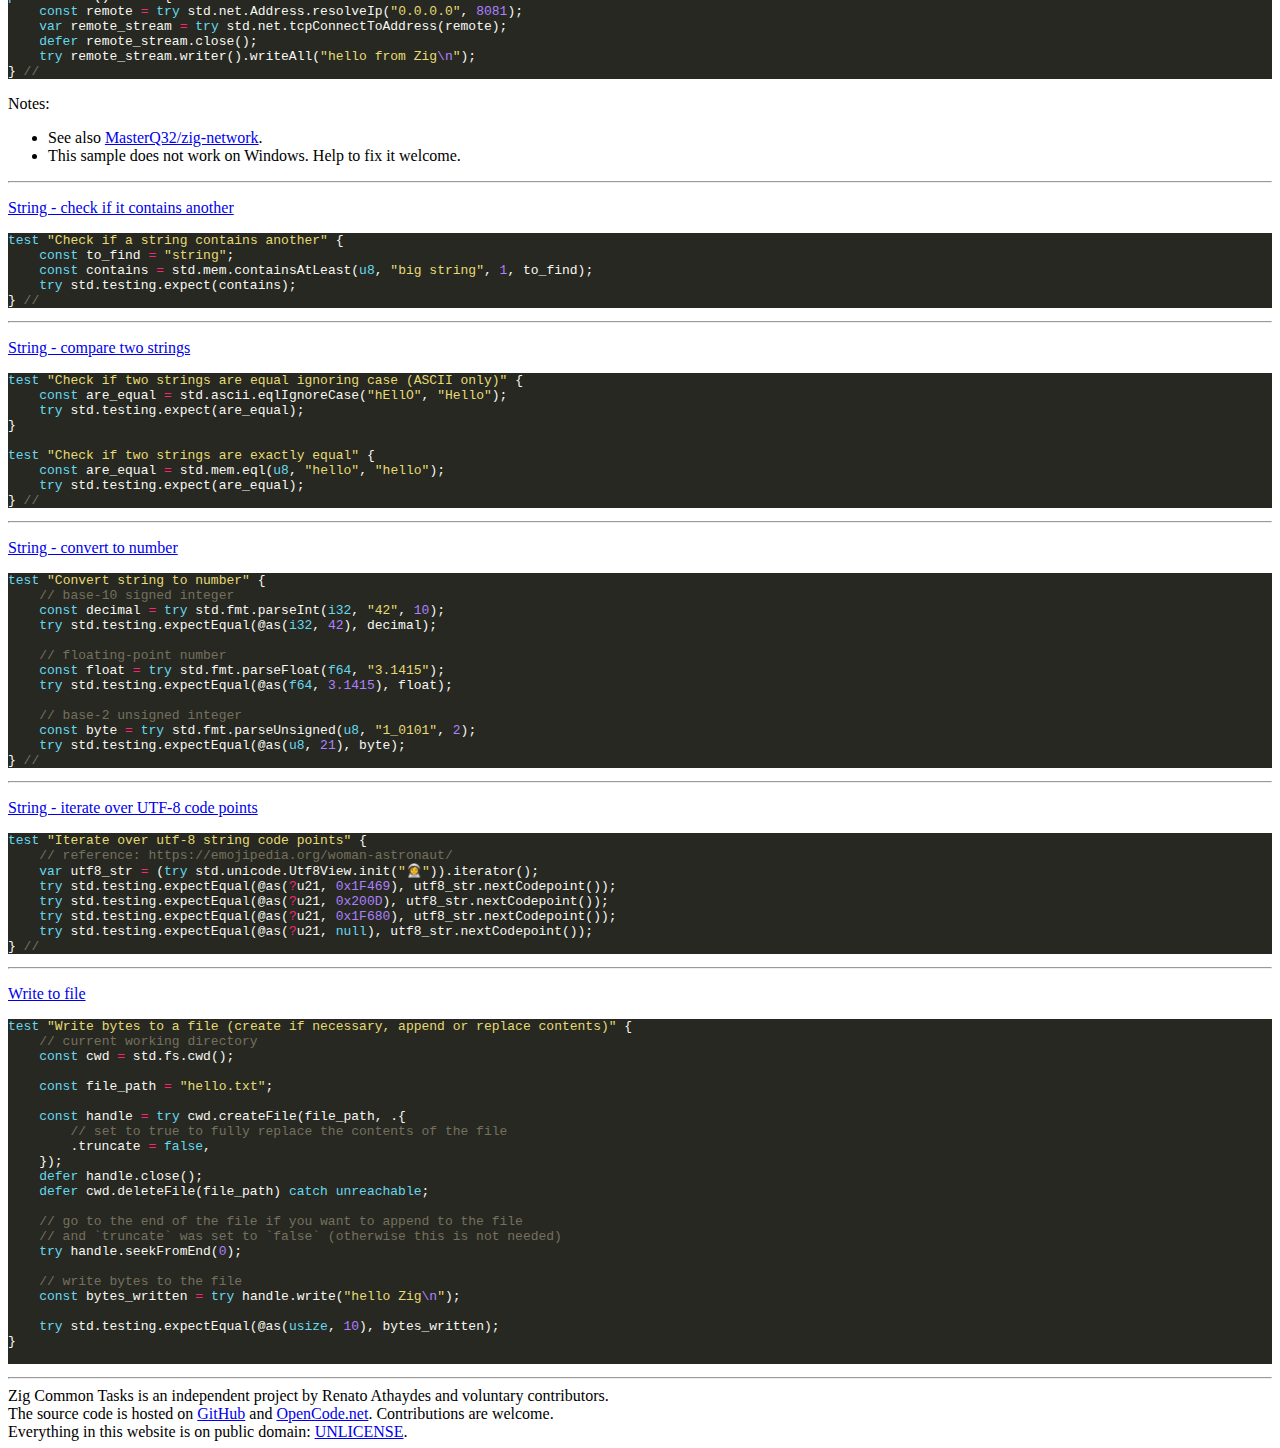
==== commit 2e3d7e67: "Deploying to gh-pages from @ renatoathaydes/zig-common-tasks@e5f0cf84b2d03d0ca9ad79f7c562caabf40405d" ====
--- a/index.html
+++ b/index.html
@@ -57,12 +57,16 @@
 
 <p><a href="#get-env-vars">Get environment variables</a></p>
 
+<p><a href="#parse-json">JSON - Parse object</a></p>
+
+<p><a href="#write-json">JSON - Write object</a></p>
+
 <p><a href="#list-dirs">List directory contents</a></p>
 
-<p><a href="#parse-json">Parse JSON</a></p>
-
 <p><a href="#print-something">Print something to stdout/stderr</a></p>
 
+<p><a href="#read-file-bytes">Read file bytes</a></p>
+
 <p><a href="#read-file-line-by-line">Read file line by line</a></p>
 
 <p><a href="#user-input">Read user input from command line</a></p>
@@ -78,6 +82,8 @@
 <p><a href="#string-to-number">String - convert to number</a></p>
 
 <p><a href="#string-utf8">String - iterate over UTF-8 code points</a></p>
+
+<p><a href="#write-file">Write to file</a></p>
 
 </section>
 <h2>Code samples</h2>
@@ -270,6 +276,51 @@
 </span></span></span></code></pre>
 <hr>
 
+<p><span id='parse-json'>
+<a href="/zig-common-tasks/samples/parse-json.zig">JSON - Parse object</a>
+</span></p>
+<pre tabindex="0" style="color:#f8f8f2;background-color:#272822;"><code><span style="display:flex;"><span><span style="color:#66d9ef">test</span> <span style="color:#e6db74">&#34;</span><span style="color:#e6db74">Parse JSON object</span><span style="color:#e6db74">&#34;</span> {
+</span></span><span style="display:flex;"><span>    <span style="color:#66d9ef">const</span> example_json<span style="color:#f92672">:</span> []<span style="color:#66d9ef">const</span> <span style="color:#66d9ef">u8</span> <span style="color:#f92672">=</span>
+</span></span><span style="display:flex;"><span>        <span style="color:#960050;background-color:#1e0010">\</span>{<span style="color:#e6db74">&#34;</span><span style="color:#e6db74">a_number</span><span style="color:#e6db74">&#34;</span><span style="color:#f92672">:</span> <span style="color:#ae81ff">10</span>, <span style="color:#e6db74">&#34;</span><span style="color:#e6db74">a_str</span><span style="color:#e6db74">&#34;</span><span style="color:#f92672">:</span> <span style="color:#e6db74">&#34;</span><span style="color:#e6db74">hello</span><span style="color:#e6db74">&#34;</span>}
+</span></span><span style="display:flex;"><span>    ;
+</span></span><span style="display:flex;"><span>    <span style="color:#66d9ef">const</span> JsonStruct <span style="color:#f92672">=</span> <span style="color:#66d9ef">struct</span> {
+</span></span><span style="display:flex;"><span>        a_number<span style="color:#f92672">:</span> <span style="color:#66d9ef">u32</span>,
+</span></span><span style="display:flex;"><span>        a_str<span style="color:#f92672">:</span> []<span style="color:#66d9ef">const</span> <span style="color:#66d9ef">u8</span>
+</span></span><span style="display:flex;"><span>    };
+</span></span><span style="display:flex;"><span>
+</span></span><span style="display:flex;"><span>    <span style="color:#66d9ef">const</span> parsed <span style="color:#f92672">=</span> <span style="color:#66d9ef">try</span> std.json.parseFromSlice(JsonStruct, alloc, example_json, .{});
+</span></span><span style="display:flex;"><span>    <span style="color:#66d9ef">defer</span> parsed.deinit();
+</span></span><span style="display:flex;"><span>
+</span></span><span style="display:flex;"><span>    <span style="color:#66d9ef">const</span> result <span style="color:#f92672">=</span> parsed.value;
+</span></span><span style="display:flex;"><span>    <span style="color:#66d9ef">try</span> std.testing.expectEqual(@as(<span style="color:#66d9ef">u32</span>, <span style="color:#ae81ff">10</span>), result.a_number);
+</span></span><span style="display:flex;"><span>    <span style="color:#66d9ef">try</span> std.testing.expectEqualSlices(<span style="color:#66d9ef">u8</span>, <span style="color:#e6db74">&#34;</span><span style="color:#e6db74">hello</span><span style="color:#e6db74">&#34;</span>, result.a_str);
+</span></span><span style="display:flex;"><span>}
+</span></span><span style="display:flex;"><span>
+</span></span></code></pre>
+<hr>
+
+<p><span id='write-json'>
+<a href="/zig-common-tasks/samples/write-json.zig">JSON - Write object</a>
+</span></p>
+<pre tabindex="0" style="color:#f8f8f2;background-color:#272822;"><code><span style="display:flex;"><span><span style="color:#66d9ef">test</span> <span style="color:#e6db74">&#34;</span><span style="color:#e6db74">Write JSON object</span><span style="color:#e6db74">&#34;</span> {
+</span></span><span style="display:flex;"><span>    <span style="color:#66d9ef">const</span> example_json<span style="color:#f92672">:</span> []<span style="color:#66d9ef">const</span> <span style="color:#66d9ef">u8</span> <span style="color:#f92672">=</span>
+</span></span><span style="display:flex;"><span>        <span style="color:#960050;background-color:#1e0010">\</span>{<span style="color:#e6db74">&#34;</span><span style="color:#e6db74">a_number</span><span style="color:#e6db74">&#34;</span><span style="color:#f92672">:</span><span style="color:#ae81ff">10</span>,<span style="color:#e6db74">&#34;</span><span style="color:#e6db74">a_str</span><span style="color:#e6db74">&#34;</span><span style="color:#f92672">:</span><span style="color:#e6db74">&#34;</span><span style="color:#e6db74">hello</span><span style="color:#e6db74">&#34;</span>}
+</span></span><span style="display:flex;"><span>    ;
+</span></span><span style="display:flex;"><span>
+</span></span><span style="display:flex;"><span>    <span style="color:#66d9ef">var</span> stream <span style="color:#f92672">=</span> std.ArrayList(<span style="color:#66d9ef">u8</span>).init(alloc);
+</span></span><span style="display:flex;"><span>    <span style="color:#66d9ef">defer</span> stream.deinit();
+</span></span><span style="display:flex;"><span>
+</span></span><span style="display:flex;"><span>    <span style="color:#66d9ef">try</span> std.json.stringify(.{
+</span></span><span style="display:flex;"><span>        .a_number <span style="color:#f92672">=</span> @as(<span style="color:#66d9ef">u32</span>, <span style="color:#ae81ff">10</span>),
+</span></span><span style="display:flex;"><span>        .a_str <span style="color:#f92672">=</span> <span style="color:#e6db74">&#34;</span><span style="color:#e6db74">hello</span><span style="color:#e6db74">&#34;</span>,
+</span></span><span style="display:flex;"><span>    }, .{}, stream.writer());
+</span></span><span style="display:flex;"><span>
+</span></span><span style="display:flex;"><span>    <span style="color:#66d9ef">try</span> std.testing.expectEqualSlices(<span style="color:#66d9ef">u8</span>, example_json, stream.items);
+</span></span><span style="display:flex;"><span>}
+</span></span><span style="display:flex;"><span>
+</span></span></code></pre>
+<hr>
+
 <p><span id='list-dirs'>
 <a href="/zig-common-tasks/samples/list_dirs.zig">List directory contents</a>
 </span></p>
@@ -285,29 +336,6 @@
 </span></span></span></code></pre>
 <hr>
 
-<p><span id='parse-json'>
-<a href="/zig-common-tasks/samples/parse-json.zig">Parse JSON</a>
-</span></p>
-<pre tabindex="0" style="color:#f8f8f2;background-color:#272822;"><code><span style="display:flex;"><span><span style="color:#66d9ef">test</span> <span style="color:#e6db74">&#34;</span><span style="color:#e6db74">Parse JSON object</span><span style="color:#e6db74">&#34;</span> {
-</span></span><span style="display:flex;"><span>    <span style="color:#66d9ef">const</span> example_json<span style="color:#f92672">:</span> []<span style="color:#66d9ef">const</span> <span style="color:#66d9ef">u8</span> <span style="color:#f92672">=</span>
-</span></span><span style="display:flex;"><span>        <span style="color:#960050;background-color:#1e0010">\</span>{<span style="color:#e6db74">&#34;</span><span style="color:#e6db74">a_number</span><span style="color:#e6db74">&#34;</span><span style="color:#f92672">:</span> <span style="color:#ae81ff">10</span>, <span style="color:#e6db74">&#34;</span><span style="color:#e6db74">a_str</span><span style="color:#e6db74">&#34;</span><span style="color:#f92672">:</span> <span style="color:#e6db74">&#34;</span><span style="color:#e6db74">hello</span><span style="color:#e6db74">&#34;</span>}
-</span></span><span style="display:flex;"><span>    ;
-</span></span><span style="display:flex;"><span>    <span style="color:#66d9ef">const</span> json_structure <span style="color:#f92672">=</span> <span style="color:#66d9ef">struct</span> {
-</span></span><span style="display:flex;"><span>        a_number<span style="color:#f92672">:</span> <span style="color:#66d9ef">u32</span>,
-</span></span><span style="display:flex;"><span>        a_str<span style="color:#f92672">:</span> []<span style="color:#66d9ef">const</span> <span style="color:#66d9ef">u8</span>
-</span></span><span style="display:flex;"><span>    };
-</span></span><span style="display:flex;"><span>
-</span></span><span style="display:flex;"><span>    <span style="color:#66d9ef">const</span> parsed <span style="color:#f92672">=</span> <span style="color:#66d9ef">try</span> std.json.parseFromSlice(json_structure, alloc, example_json, .{});
-</span></span><span style="display:flex;"><span>    <span style="color:#66d9ef">defer</span> parsed.deinit();
-</span></span><span style="display:flex;"><span>
-</span></span><span style="display:flex;"><span>    <span style="color:#66d9ef">const</span> result <span style="color:#f92672">=</span> parsed.value;
-</span></span><span style="display:flex;"><span>    <span style="color:#66d9ef">try</span> std.testing.expectEqual(@as(<span style="color:#66d9ef">u32</span>, <span style="color:#ae81ff">10</span>), result.a_number);
-</span></span><span style="display:flex;"><span>    <span style="color:#66d9ef">try</span> std.testing.expectEqualSlices(<span style="color:#66d9ef">u8</span>, <span style="color:#e6db74">&#34;</span><span style="color:#e6db74">hello</span><span style="color:#e6db74">&#34;</span>, result.a_str);
-</span></span><span style="display:flex;"><span>}
-</span></span><span style="display:flex;"><span>
-</span></span></code></pre>
-<hr>
-
 <p><span id='print-something'>
 <a href="/zig-common-tasks/samples/print-something.zig">Print something to stdout/stderr</a>
 </span></p>
@@ -320,6 +348,35 @@
 </span></span></span><span style="display:flex;"><span><span style="color:#75715e"></span>    <span style="color:#66d9ef">try</span> stdout.writer().print(<span style="color:#e6db74">&#34;</span><span style="color:#e6db74">number: {d}, string: {s}</span><span style="color:#ae81ff">\n</span><span style="color:#e6db74">&#34;</span>, .{ <span style="color:#ae81ff">42</span>, <span style="color:#e6db74">&#34;</span><span style="color:#e6db74">fourty-two</span><span style="color:#e6db74">&#34;</span> });
 </span></span><span style="display:flex;"><span>} <span style="color:#75715e">// 
 </span></span></span></code></pre>
+<hr>
+
+<p><span id='read-file-bytes'>
+<a href="/zig-common-tasks/samples/read-file-bytes.zig">Read file bytes</a>
+</span></p>
+<pre tabindex="0" style="color:#f8f8f2;background-color:#272822;"><code><span style="display:flex;"><span><span style="color:#66d9ef">test</span> <span style="color:#e6db74">&#34;</span><span style="color:#e6db74">Read bytes from a file</span><span style="color:#e6db74">&#34;</span> {
+</span></span><span style="display:flex;"><span>    <span style="color:#75715e">// current working directory
+</span></span></span><span style="display:flex;"><span><span style="color:#75715e"></span>    <span style="color:#66d9ef">const</span> cwd <span style="color:#f92672">=</span> std.fs.cwd();
+</span></span><span style="display:flex;"><span>
+</span></span><span style="display:flex;"><span>    <span style="color:#66d9ef">const</span> handle <span style="color:#f92672">=</span> cwd.openFile(<span style="color:#e6db74">&#34;</span><span style="color:#e6db74">hello.txt</span><span style="color:#e6db74">&#34;</span>,
+</span></span><span style="display:flex;"><span>    <span style="color:#75715e">// this is the default, so could be just &#39;.{}&#39;
+</span></span></span><span style="display:flex;"><span><span style="color:#75715e"></span>    .{ .mode <span style="color:#f92672">=</span> .read_only }) <span style="color:#66d9ef">catch</span> {
+</span></span><span style="display:flex;"><span>        <span style="color:#75715e">// file not found
+</span></span></span><span style="display:flex;"><span><span style="color:#75715e"></span>        <span style="color:#66d9ef">return</span>;
+</span></span><span style="display:flex;"><span>    };
+</span></span><span style="display:flex;"><span>    <span style="color:#66d9ef">defer</span> handle.close();
+</span></span><span style="display:flex;"><span>
+</span></span><span style="display:flex;"><span>    <span style="color:#75715e">// read into this buffer
+</span></span></span><span style="display:flex;"><span><span style="color:#75715e"></span>    <span style="color:#66d9ef">var</span> buffer<span style="color:#f92672">:</span> [<span style="color:#ae81ff">64</span>]<span style="color:#66d9ef">u8</span> <span style="color:#f92672">=</span> <span style="color:#66d9ef">undefined</span>;
+</span></span><span style="display:flex;"><span>    <span style="color:#66d9ef">const</span> bytes_read <span style="color:#f92672">=</span> handle.readAll(<span style="color:#f92672">&amp;</span>buffer) <span style="color:#66d9ef">catch</span> <span style="color:#66d9ef">unreachable</span>;
+</span></span><span style="display:flex;"><span>
+</span></span><span style="display:flex;"><span>    <span style="color:#75715e">// if bytes_read is smaller than buffer.len, then EOF was reached
+</span></span></span><span style="display:flex;"><span><span style="color:#75715e"></span>    <span style="color:#66d9ef">try</span> std.testing.expectEqual(@as(<span style="color:#66d9ef">usize</span>, <span style="color:#ae81ff">6</span>), bytes_read);
+</span></span><span style="display:flex;"><span>
+</span></span><span style="display:flex;"><span>    <span style="color:#66d9ef">const</span> expected_bytes <span style="color:#f92672">=</span> [_]<span style="color:#66d9ef">u8</span>{ <span style="color:#e6db74">&#39;h&#39;</span>, <span style="color:#e6db74">&#39;e&#39;</span>, <span style="color:#e6db74">&#39;l&#39;</span>, <span style="color:#e6db74">&#39;l&#39;</span>, <span style="color:#e6db74">&#39;o&#39;</span>, <span style="color:#ae81ff">&#39;\n&#39;</span> };
+</span></span><span style="display:flex;"><span>    <span style="color:#66d9ef">try</span> std.testing.expectEqualSlices(<span style="color:#66d9ef">u8</span>, <span style="color:#f92672">&amp;</span>expected_bytes, buffer[<span style="color:#ae81ff">0</span>..bytes_read]);
+</span></span><span style="display:flex;"><span>}
+</span></span><span style="display:flex;"><span>
+</span></span></code></pre>
 <hr>
 
 <p><span id='read-file-line-by-line'>
@@ -460,6 +517,35 @@
 </span></span><span style="display:flex;"><span>} <span style="color:#75715e">// 
 </span></span></span></code></pre>
 <hr>
+
+<p><span id='write-file'>
+<a href="/zig-common-tasks/samples/write-file.zig">Write to file</a>
+</span></p>
+<pre tabindex="0" style="color:#f8f8f2;background-color:#272822;"><code><span style="display:flex;"><span><span style="color:#66d9ef">test</span> <span style="color:#e6db74">&#34;</span><span style="color:#e6db74">Write bytes to a file (create if necessary, append or replace contents)</span><span style="color:#e6db74">&#34;</span> {
+</span></span><span style="display:flex;"><span>    <span style="color:#75715e">// current working directory
+</span></span></span><span style="display:flex;"><span><span style="color:#75715e"></span>    <span style="color:#66d9ef">const</span> cwd <span style="color:#f92672">=</span> std.fs.cwd();
+</span></span><span style="display:flex;"><span>
+</span></span><span style="display:flex;"><span>    <span style="color:#66d9ef">const</span> file_path <span style="color:#f92672">=</span> <span style="color:#e6db74">&#34;</span><span style="color:#e6db74">hello.txt</span><span style="color:#e6db74">&#34;</span>;
+</span></span><span style="display:flex;"><span>
+</span></span><span style="display:flex;"><span>    <span style="color:#66d9ef">const</span> handle <span style="color:#f92672">=</span> <span style="color:#66d9ef">try</span> cwd.createFile(file_path, .{
+</span></span><span style="display:flex;"><span>        <span style="color:#75715e">// set to true to fully replace the contents of the file
+</span></span></span><span style="display:flex;"><span><span style="color:#75715e"></span>        .truncate <span style="color:#f92672">=</span> <span style="color:#66d9ef">false</span>,
+</span></span><span style="display:flex;"><span>    });
+</span></span><span style="display:flex;"><span>    <span style="color:#66d9ef">defer</span> handle.close();
+</span></span><span style="display:flex;"><span>    <span style="color:#66d9ef">defer</span> cwd.deleteFile(file_path) <span style="color:#66d9ef">catch</span> <span style="color:#66d9ef">unreachable</span>;
+</span></span><span style="display:flex;"><span>
+</span></span><span style="display:flex;"><span>    <span style="color:#75715e">// go to the end of the file if you want to append to the file
+</span></span></span><span style="display:flex;"><span><span style="color:#75715e"></span>    <span style="color:#75715e">// and `truncate` was set to `false` (otherwise this is not needed)
+</span></span></span><span style="display:flex;"><span><span style="color:#75715e"></span>    <span style="color:#66d9ef">try</span> handle.seekFromEnd(<span style="color:#ae81ff">0</span>);
+</span></span><span style="display:flex;"><span>
+</span></span><span style="display:flex;"><span>    <span style="color:#75715e">// write bytes to the file
+</span></span></span><span style="display:flex;"><span><span style="color:#75715e"></span>    <span style="color:#66d9ef">const</span> bytes_written <span style="color:#f92672">=</span> <span style="color:#66d9ef">try</span> handle.write(<span style="color:#e6db74">&#34;</span><span style="color:#e6db74">hello Zig</span><span style="color:#ae81ff">\n</span><span style="color:#e6db74">&#34;</span>);
+</span></span><span style="display:flex;"><span>
+</span></span><span style="display:flex;"><span>    <span style="color:#66d9ef">try</span> std.testing.expectEqual(@as(<span style="color:#66d9ef">usize</span>, <span style="color:#ae81ff">10</span>), bytes_written);
+</span></span><span style="display:flex;"><span>}
+</span></span><span style="display:flex;"><span>
+</span></span></code></pre>
+<hr>
 </main>
 <footer>
   <div>Zig Common Tasks is an independent project by Renato Athaydes and voluntary contributors.</div>
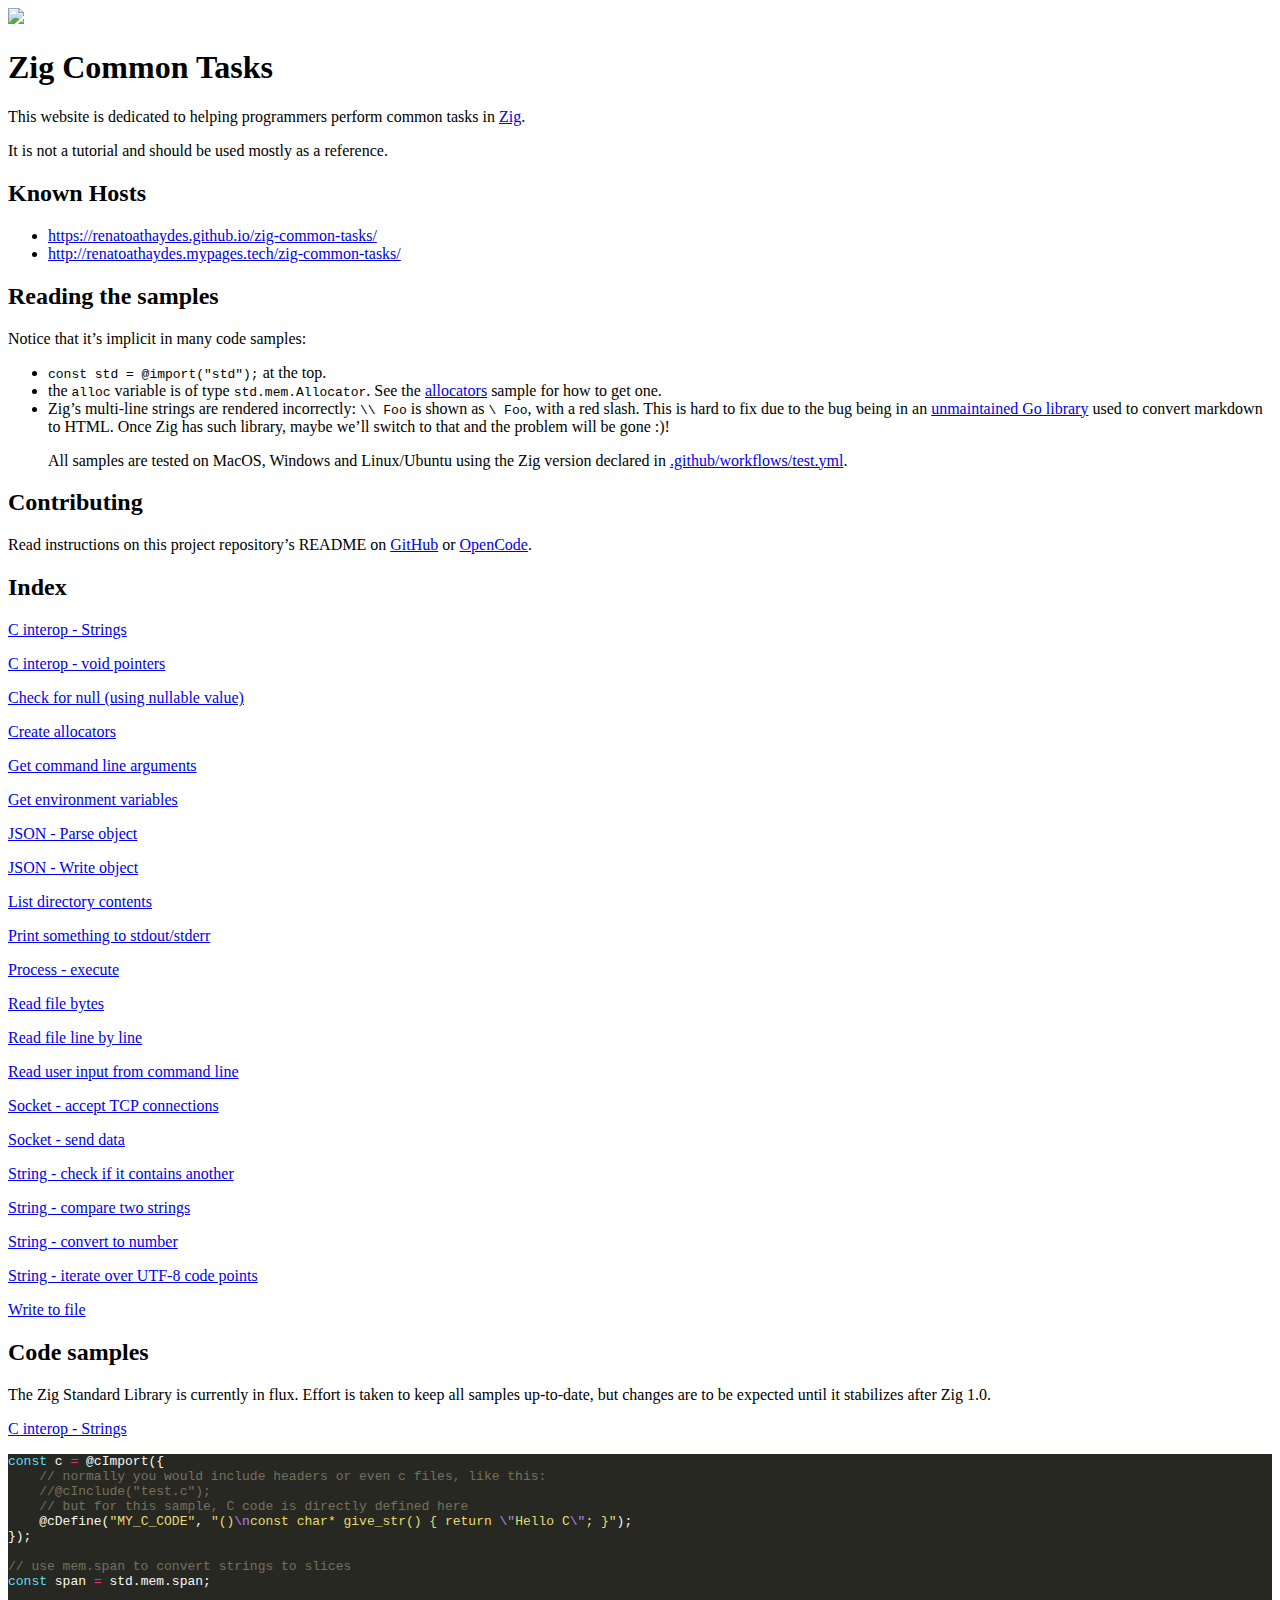
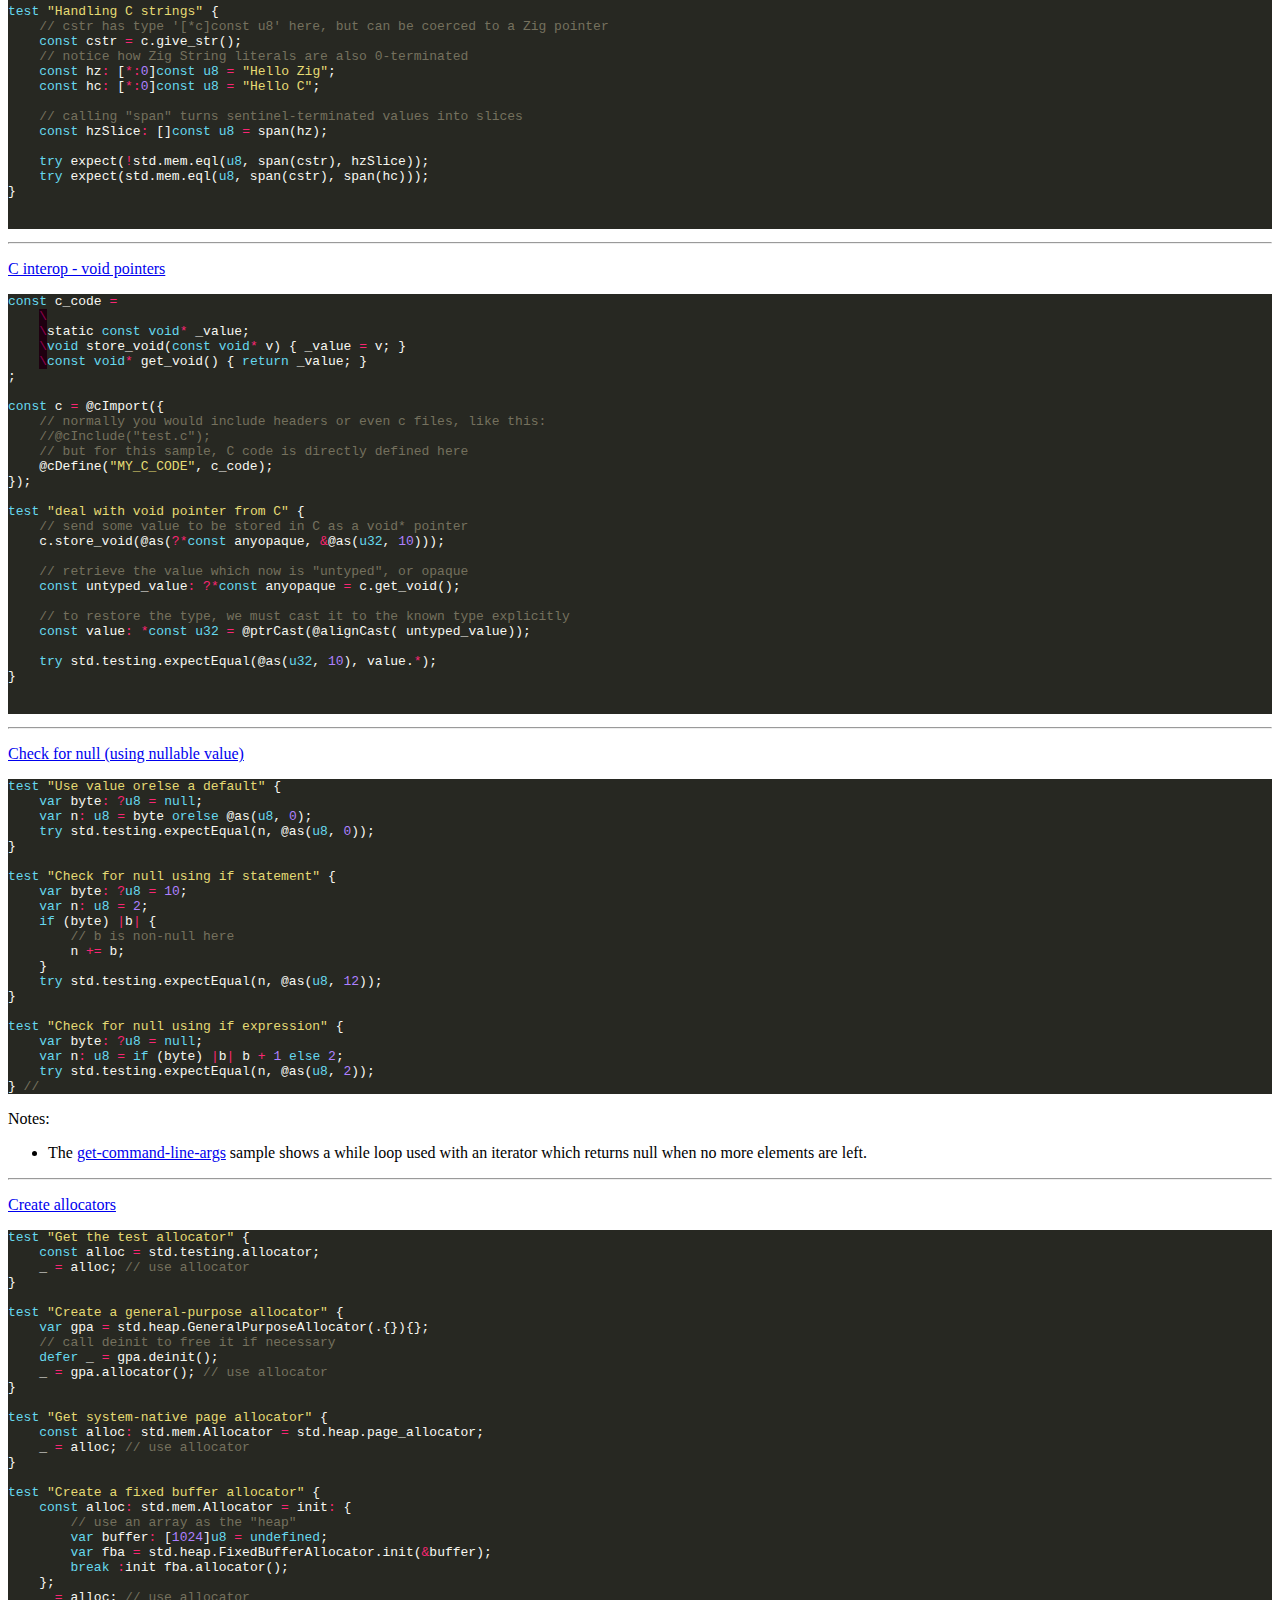
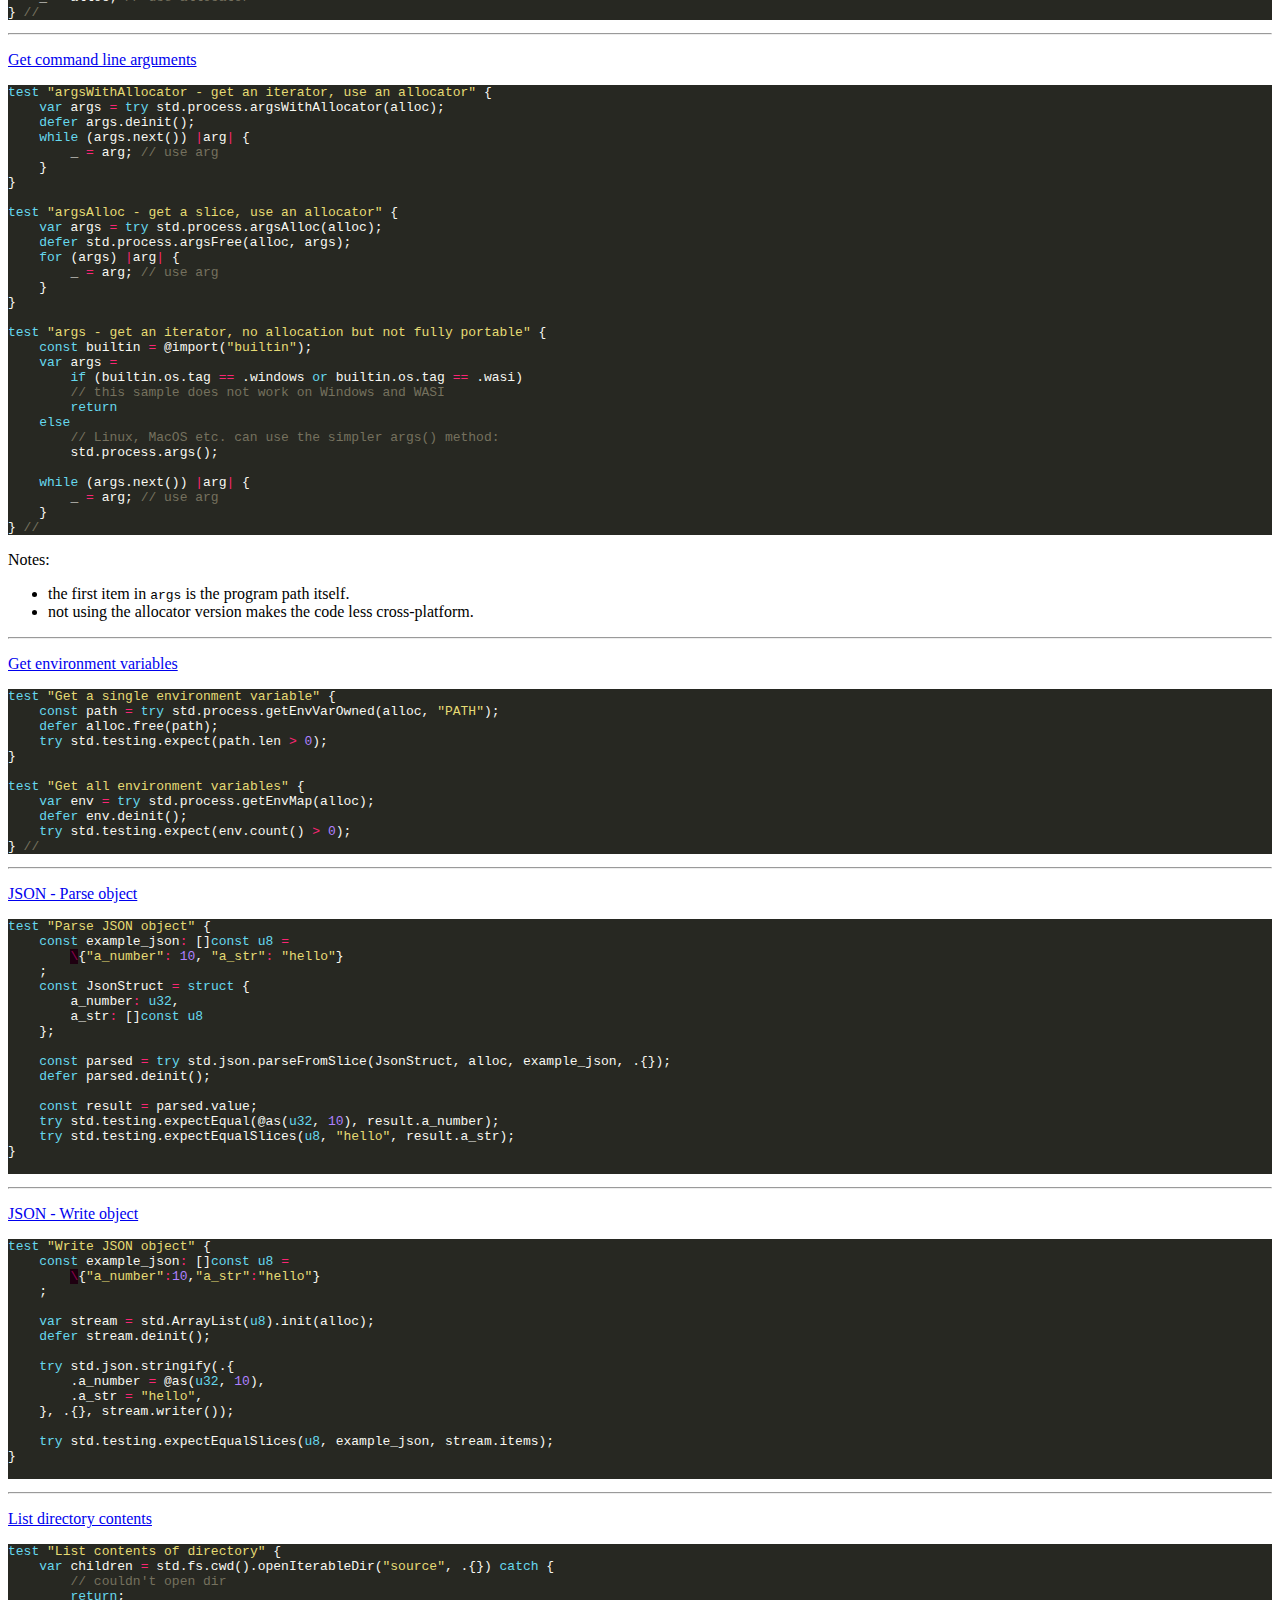
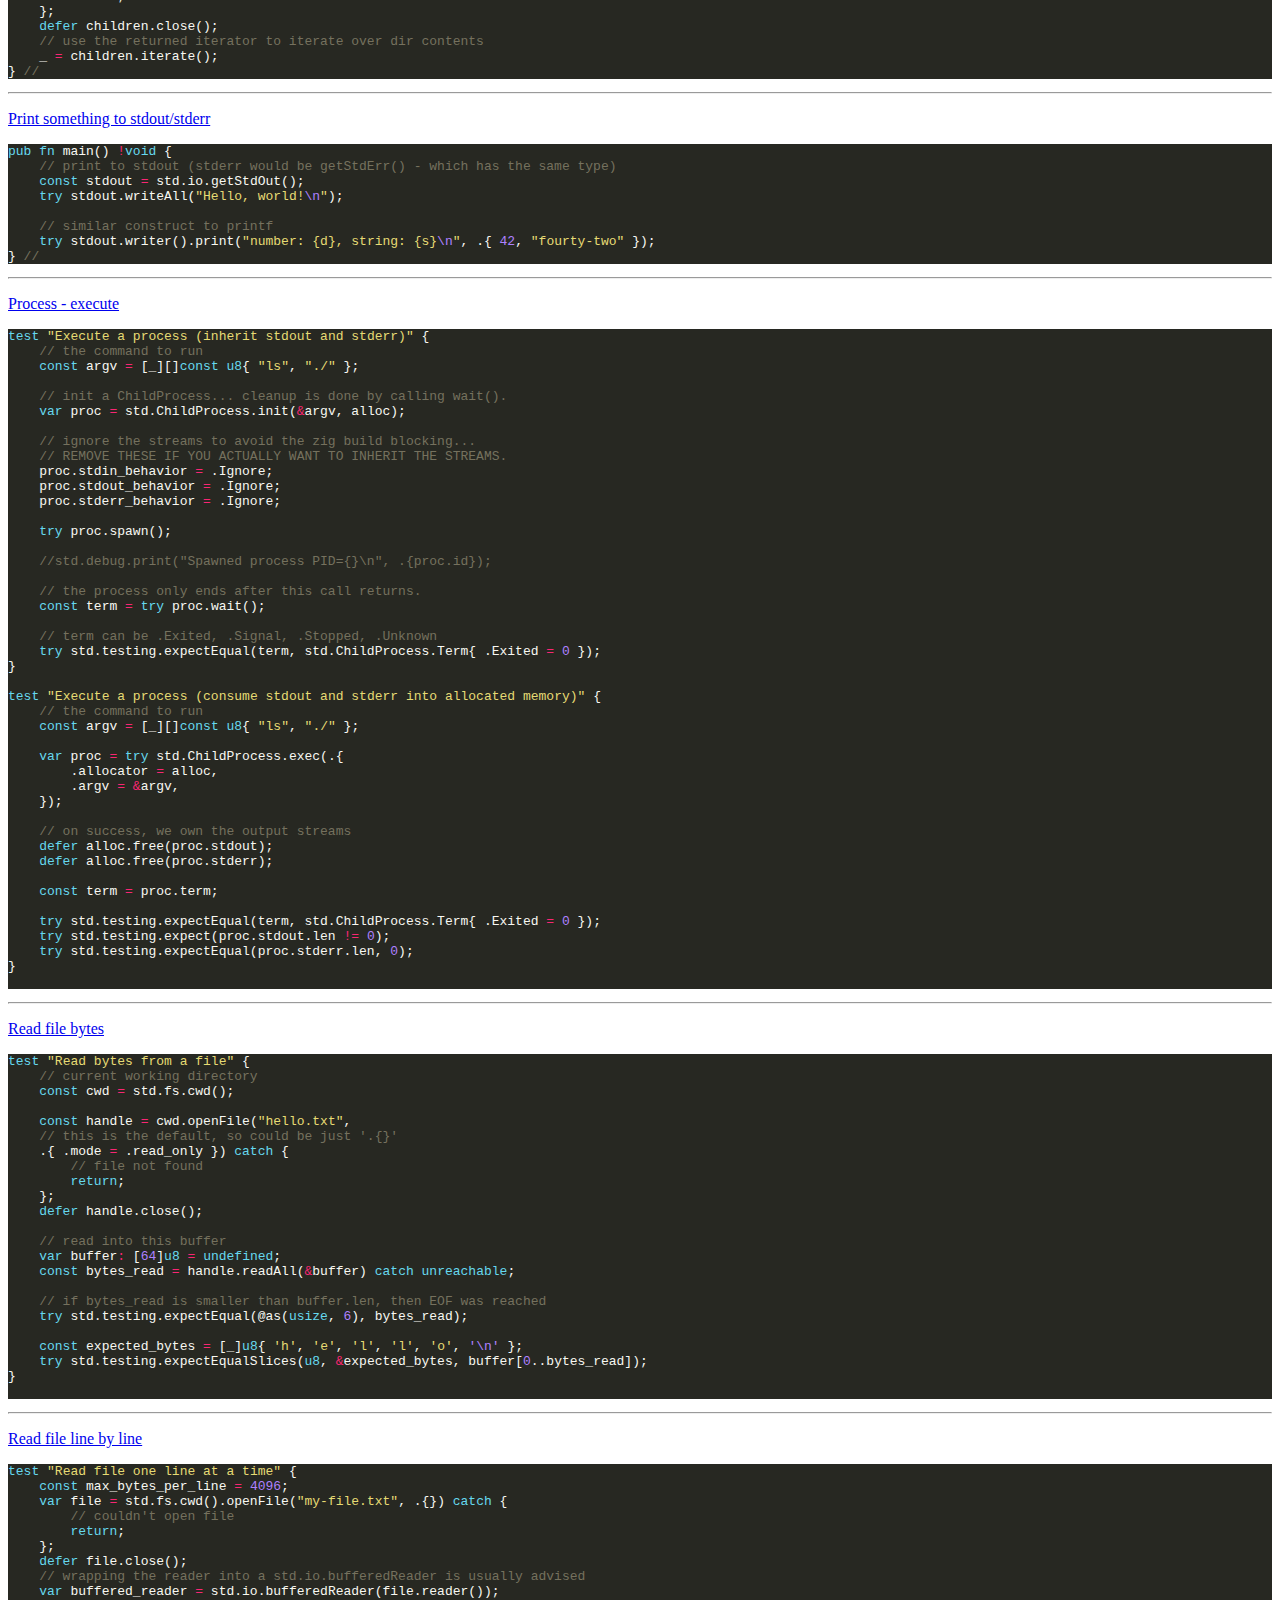
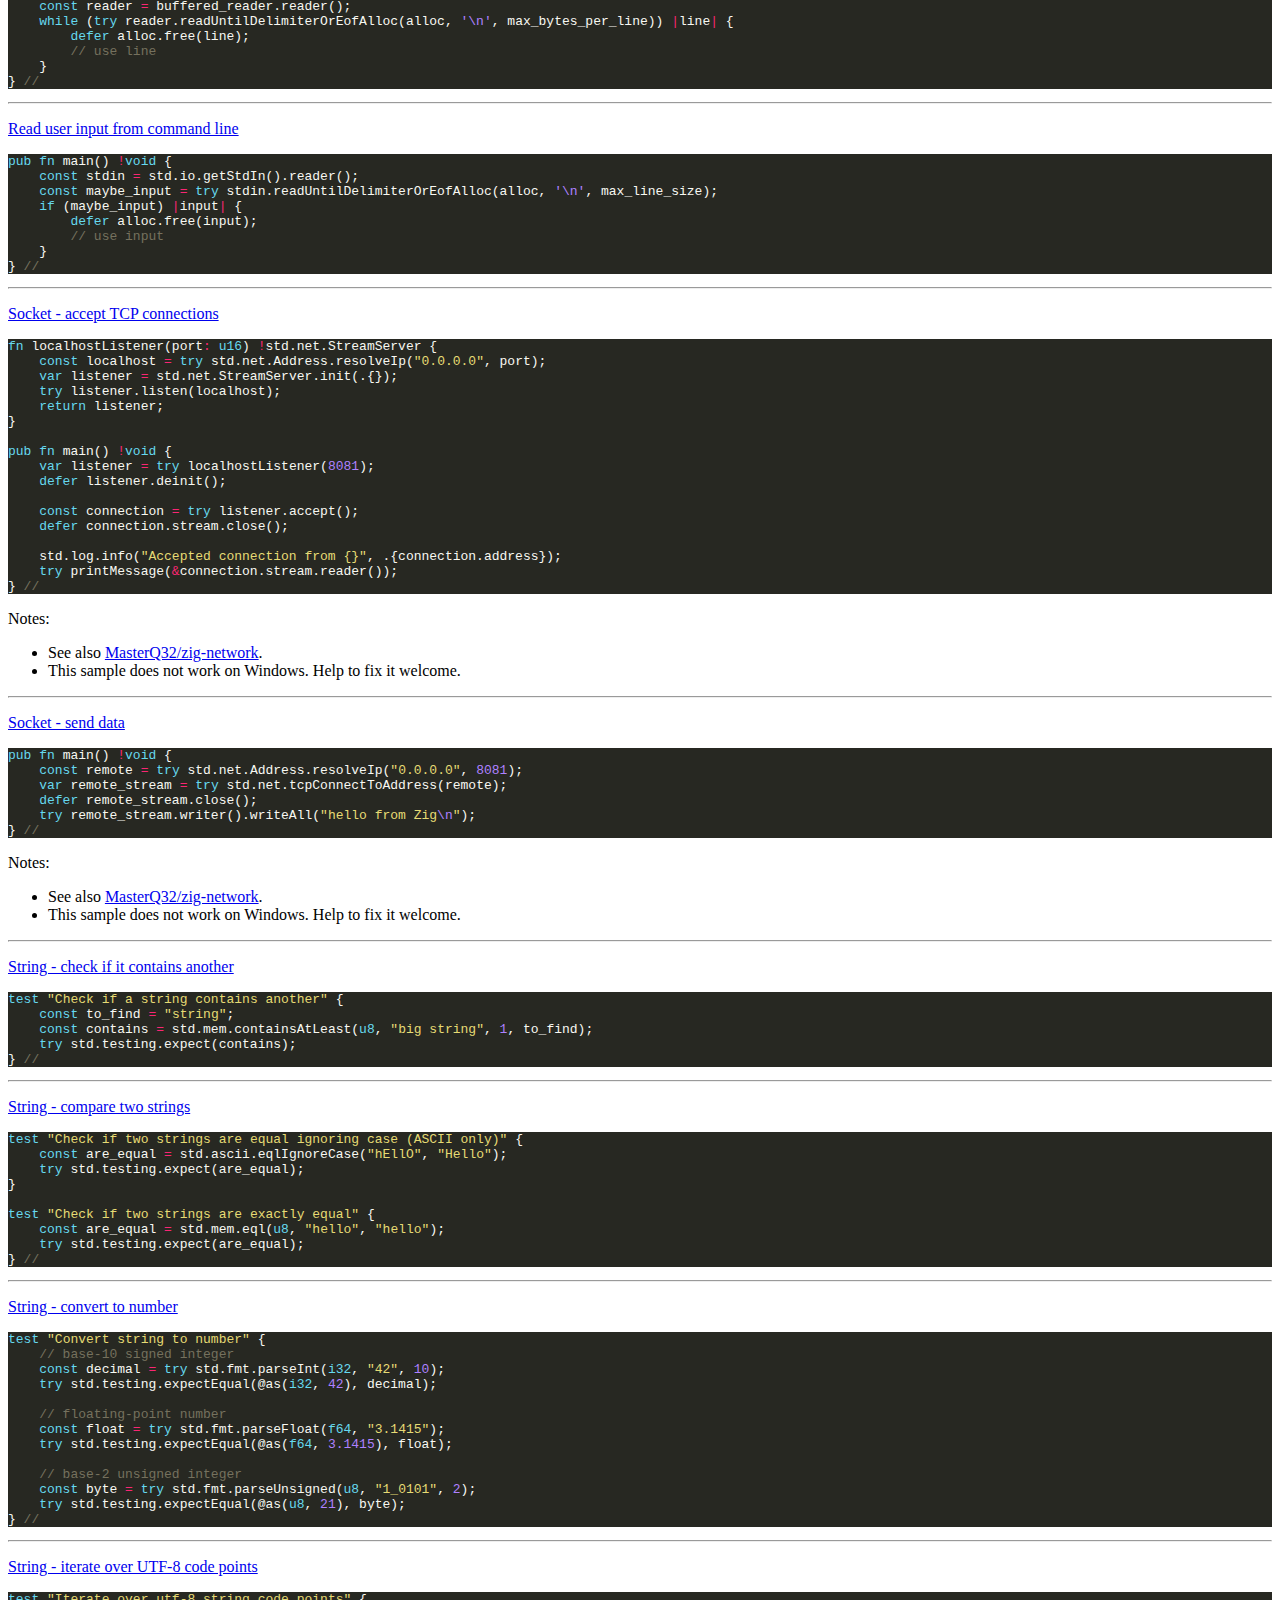
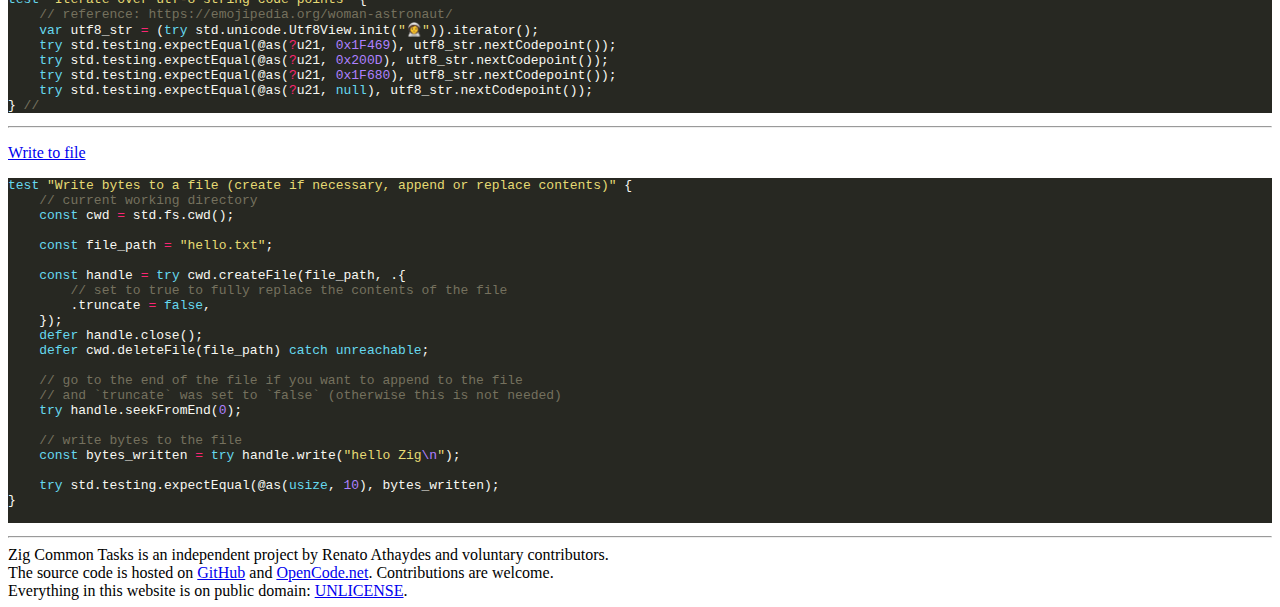
==== commit afe1902b: "Deploying to gh-pages from @ renatoathaydes/zig-common-tasks@2c29591b0c91da3bfe003a78ccc7a75a8f27152" ====
--- a/index.html
+++ b/index.html
@@ -65,6 +65,8 @@
 
 <p><a href="#print-something">Print something to stdout/stderr</a></p>
 
+<p><a href="#exec-process">Process - execute</a></p>
+
 <p><a href="#read-file-bytes">Read file bytes</a></p>
 
 <p><a href="#read-file-line-by-line">Read file line by line</a></p>
@@ -348,6 +350,56 @@
 </span></span></span><span style="display:flex;"><span><span style="color:#75715e"></span>    <span style="color:#66d9ef">try</span> stdout.writer().print(<span style="color:#e6db74">&#34;</span><span style="color:#e6db74">number: {d}, string: {s}</span><span style="color:#ae81ff">\n</span><span style="color:#e6db74">&#34;</span>, .{ <span style="color:#ae81ff">42</span>, <span style="color:#e6db74">&#34;</span><span style="color:#e6db74">fourty-two</span><span style="color:#e6db74">&#34;</span> });
 </span></span><span style="display:flex;"><span>} <span style="color:#75715e">// 
 </span></span></span></code></pre>
+<hr>
+
+<p><span id='exec-process'>
+<a href="/zig-common-tasks/samples/exec_process.zig">Process - execute</a>
+</span></p>
+<pre tabindex="0" style="color:#f8f8f2;background-color:#272822;"><code><span style="display:flex;"><span><span style="color:#66d9ef">test</span> <span style="color:#e6db74">&#34;</span><span style="color:#e6db74">Execute a process (inherit stdout and stderr)</span><span style="color:#e6db74">&#34;</span> {
+</span></span><span style="display:flex;"><span>    <span style="color:#75715e">// the command to run
+</span></span></span><span style="display:flex;"><span><span style="color:#75715e"></span>    <span style="color:#66d9ef">const</span> argv <span style="color:#f92672">=</span> [_][]<span style="color:#66d9ef">const</span> <span style="color:#66d9ef">u8</span>{ <span style="color:#e6db74">&#34;</span><span style="color:#e6db74">ls</span><span style="color:#e6db74">&#34;</span>, <span style="color:#e6db74">&#34;</span><span style="color:#e6db74">./</span><span style="color:#e6db74">&#34;</span> };
+</span></span><span style="display:flex;"><span>
+</span></span><span style="display:flex;"><span>    <span style="color:#75715e">// init a ChildProcess... cleanup is done by calling wait().
+</span></span></span><span style="display:flex;"><span><span style="color:#75715e"></span>    <span style="color:#66d9ef">var</span> proc <span style="color:#f92672">=</span> std.ChildProcess.init(<span style="color:#f92672">&amp;</span>argv, alloc);
+</span></span><span style="display:flex;"><span>
+</span></span><span style="display:flex;"><span>    <span style="color:#75715e">// ignore the streams to avoid the zig build blocking...
+</span></span></span><span style="display:flex;"><span><span style="color:#75715e"></span>    <span style="color:#75715e">// REMOVE THESE IF YOU ACTUALLY WANT TO INHERIT THE STREAMS.
+</span></span></span><span style="display:flex;"><span><span style="color:#75715e"></span>    proc.stdin_behavior <span style="color:#f92672">=</span> .Ignore;
+</span></span><span style="display:flex;"><span>    proc.stdout_behavior <span style="color:#f92672">=</span> .Ignore;
+</span></span><span style="display:flex;"><span>    proc.stderr_behavior <span style="color:#f92672">=</span> .Ignore;
+</span></span><span style="display:flex;"><span>
+</span></span><span style="display:flex;"><span>    <span style="color:#66d9ef">try</span> proc.spawn();
+</span></span><span style="display:flex;"><span>
+</span></span><span style="display:flex;"><span>    <span style="color:#75715e">//std.debug.print(&#34;Spawned process PID={}\n&#34;, .{proc.id});
+</span></span></span><span style="display:flex;"><span><span style="color:#75715e"></span>
+</span></span><span style="display:flex;"><span>    <span style="color:#75715e">// the process only ends after this call returns.
+</span></span></span><span style="display:flex;"><span><span style="color:#75715e"></span>    <span style="color:#66d9ef">const</span> term <span style="color:#f92672">=</span> <span style="color:#66d9ef">try</span> proc.wait();
+</span></span><span style="display:flex;"><span>
+</span></span><span style="display:flex;"><span>    <span style="color:#75715e">// term can be .Exited, .Signal, .Stopped, .Unknown
+</span></span></span><span style="display:flex;"><span><span style="color:#75715e"></span>    <span style="color:#66d9ef">try</span> std.testing.expectEqual(term, std.ChildProcess.Term{ .Exited <span style="color:#f92672">=</span> <span style="color:#ae81ff">0</span> });
+</span></span><span style="display:flex;"><span>}
+</span></span><span style="display:flex;"><span>
+</span></span><span style="display:flex;"><span><span style="color:#66d9ef">test</span> <span style="color:#e6db74">&#34;</span><span style="color:#e6db74">Execute a process (consume stdout and stderr into allocated memory)</span><span style="color:#e6db74">&#34;</span> {
+</span></span><span style="display:flex;"><span>    <span style="color:#75715e">// the command to run
+</span></span></span><span style="display:flex;"><span><span style="color:#75715e"></span>    <span style="color:#66d9ef">const</span> argv <span style="color:#f92672">=</span> [_][]<span style="color:#66d9ef">const</span> <span style="color:#66d9ef">u8</span>{ <span style="color:#e6db74">&#34;</span><span style="color:#e6db74">ls</span><span style="color:#e6db74">&#34;</span>, <span style="color:#e6db74">&#34;</span><span style="color:#e6db74">./</span><span style="color:#e6db74">&#34;</span> };
+</span></span><span style="display:flex;"><span>
+</span></span><span style="display:flex;"><span>    <span style="color:#66d9ef">var</span> proc <span style="color:#f92672">=</span> <span style="color:#66d9ef">try</span> std.ChildProcess.exec(.{
+</span></span><span style="display:flex;"><span>        .allocator <span style="color:#f92672">=</span> alloc,
+</span></span><span style="display:flex;"><span>        .argv <span style="color:#f92672">=</span> <span style="color:#f92672">&amp;</span>argv,
+</span></span><span style="display:flex;"><span>    });
+</span></span><span style="display:flex;"><span>
+</span></span><span style="display:flex;"><span>    <span style="color:#75715e">// on success, we own the output streams
+</span></span></span><span style="display:flex;"><span><span style="color:#75715e"></span>    <span style="color:#66d9ef">defer</span> alloc.free(proc.stdout);
+</span></span><span style="display:flex;"><span>    <span style="color:#66d9ef">defer</span> alloc.free(proc.stderr);
+</span></span><span style="display:flex;"><span>
+</span></span><span style="display:flex;"><span>    <span style="color:#66d9ef">const</span> term <span style="color:#f92672">=</span> proc.term;
+</span></span><span style="display:flex;"><span>
+</span></span><span style="display:flex;"><span>    <span style="color:#66d9ef">try</span> std.testing.expectEqual(term, std.ChildProcess.Term{ .Exited <span style="color:#f92672">=</span> <span style="color:#ae81ff">0</span> });
+</span></span><span style="display:flex;"><span>    <span style="color:#66d9ef">try</span> std.testing.expect(proc.stdout.len <span style="color:#f92672">!</span><span style="color:#f92672">=</span> <span style="color:#ae81ff">0</span>);
+</span></span><span style="display:flex;"><span>    <span style="color:#66d9ef">try</span> std.testing.expectEqual(proc.stderr.len, <span style="color:#ae81ff">0</span>);
+</span></span><span style="display:flex;"><span>}
+</span></span><span style="display:flex;"><span>
+</span></span></code></pre>
 <hr>
 
 <p><span id='read-file-bytes'>
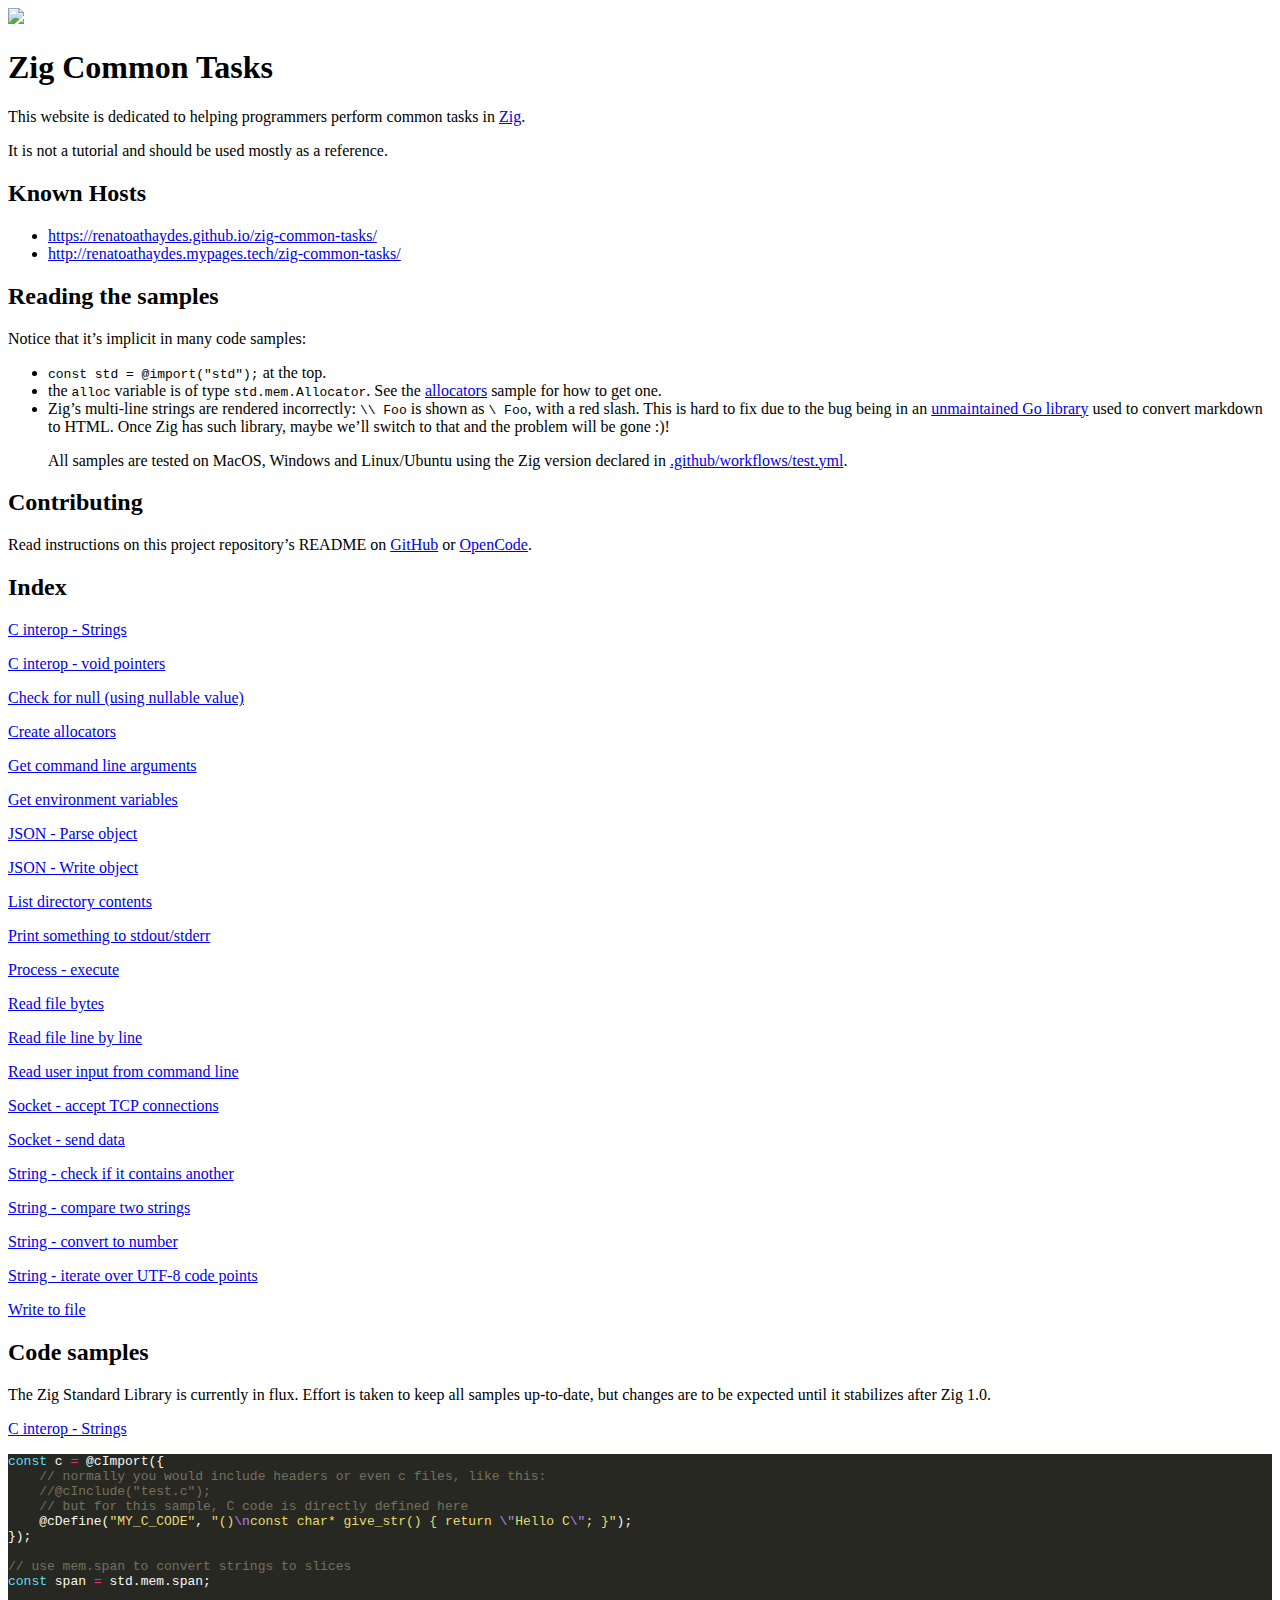
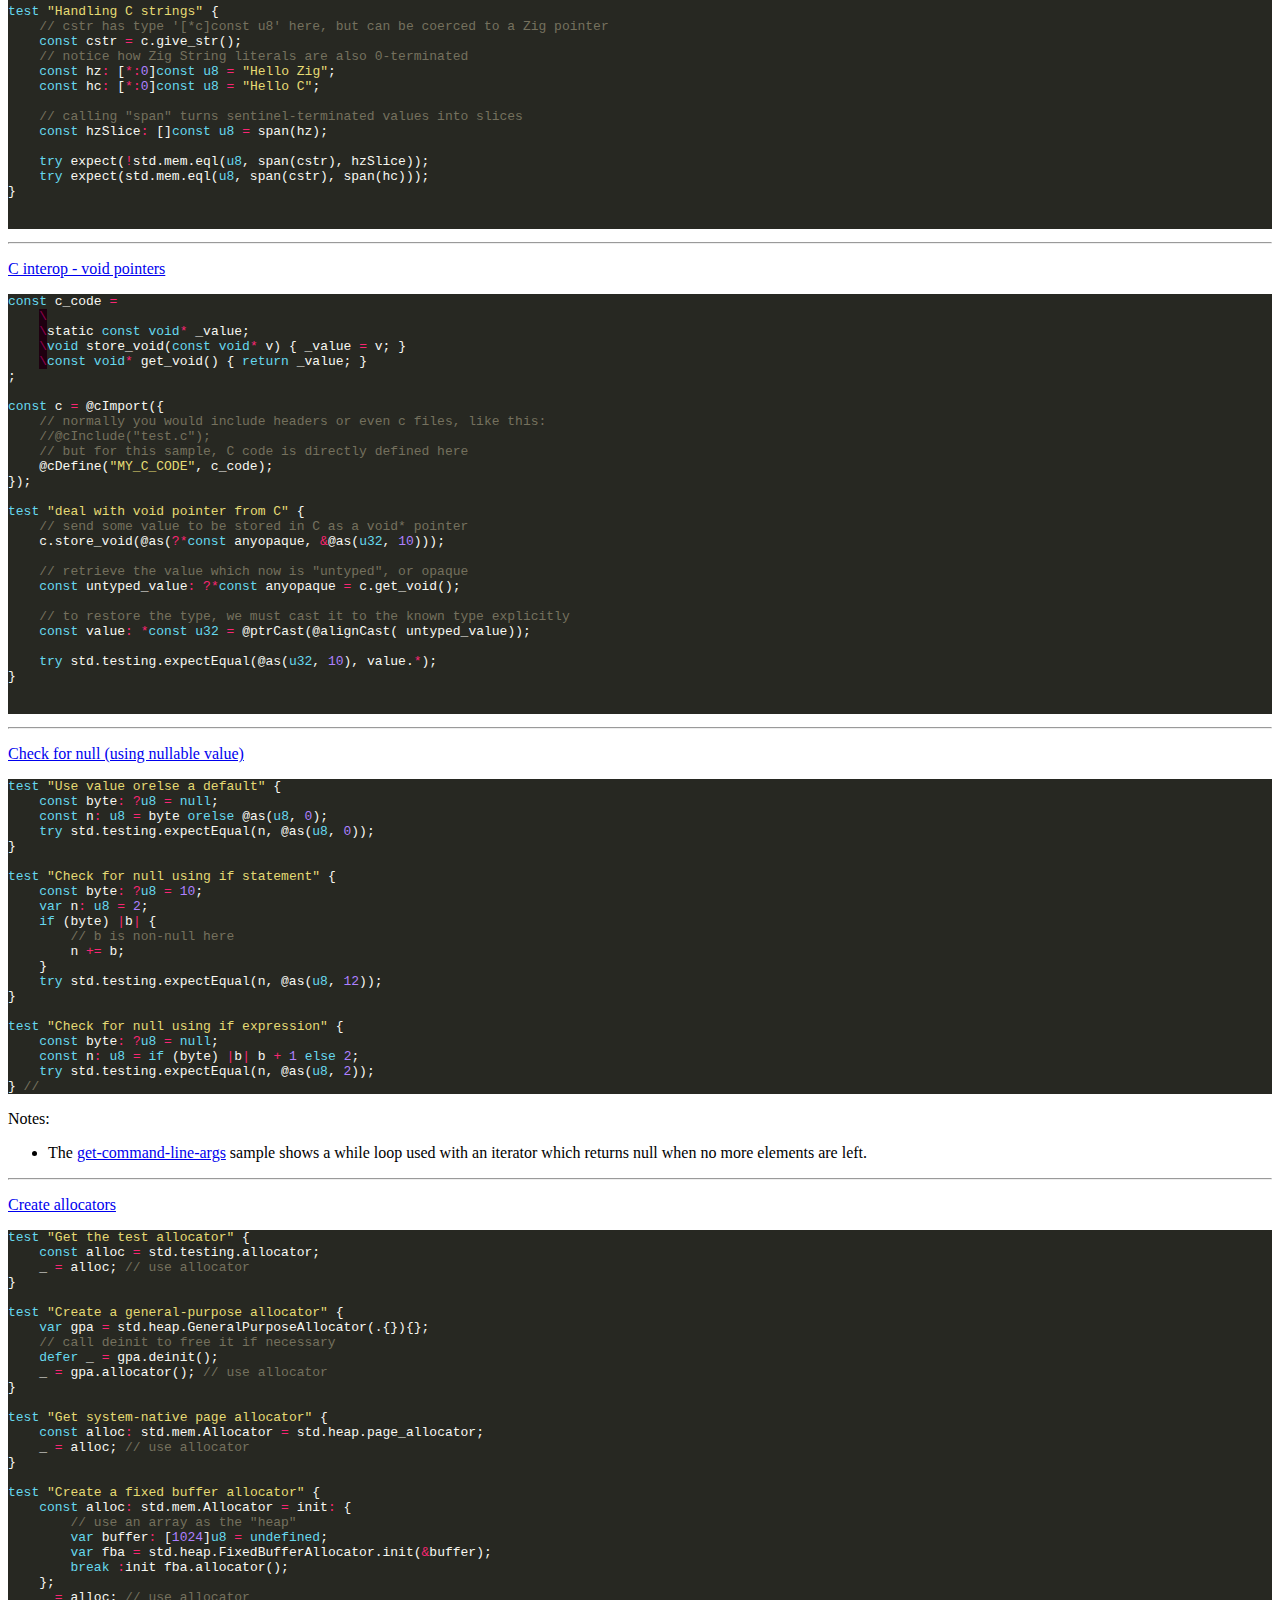
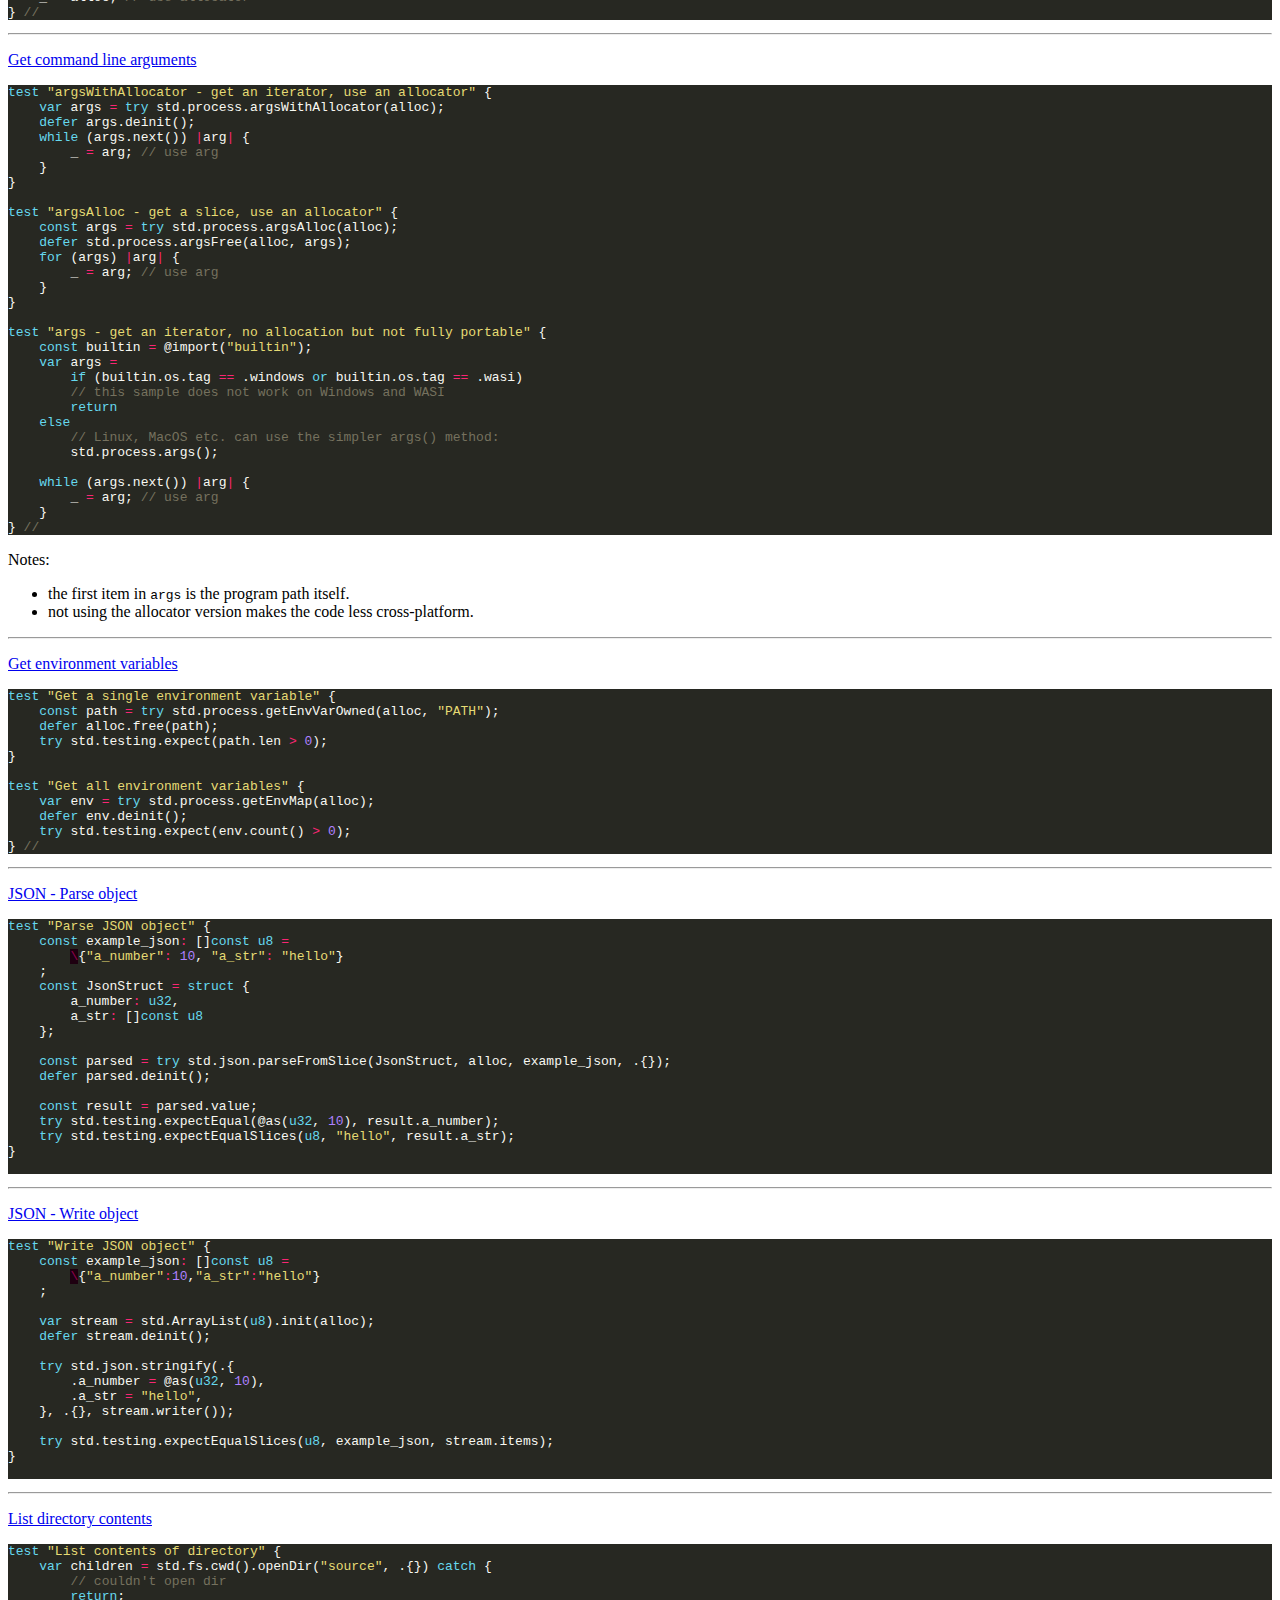
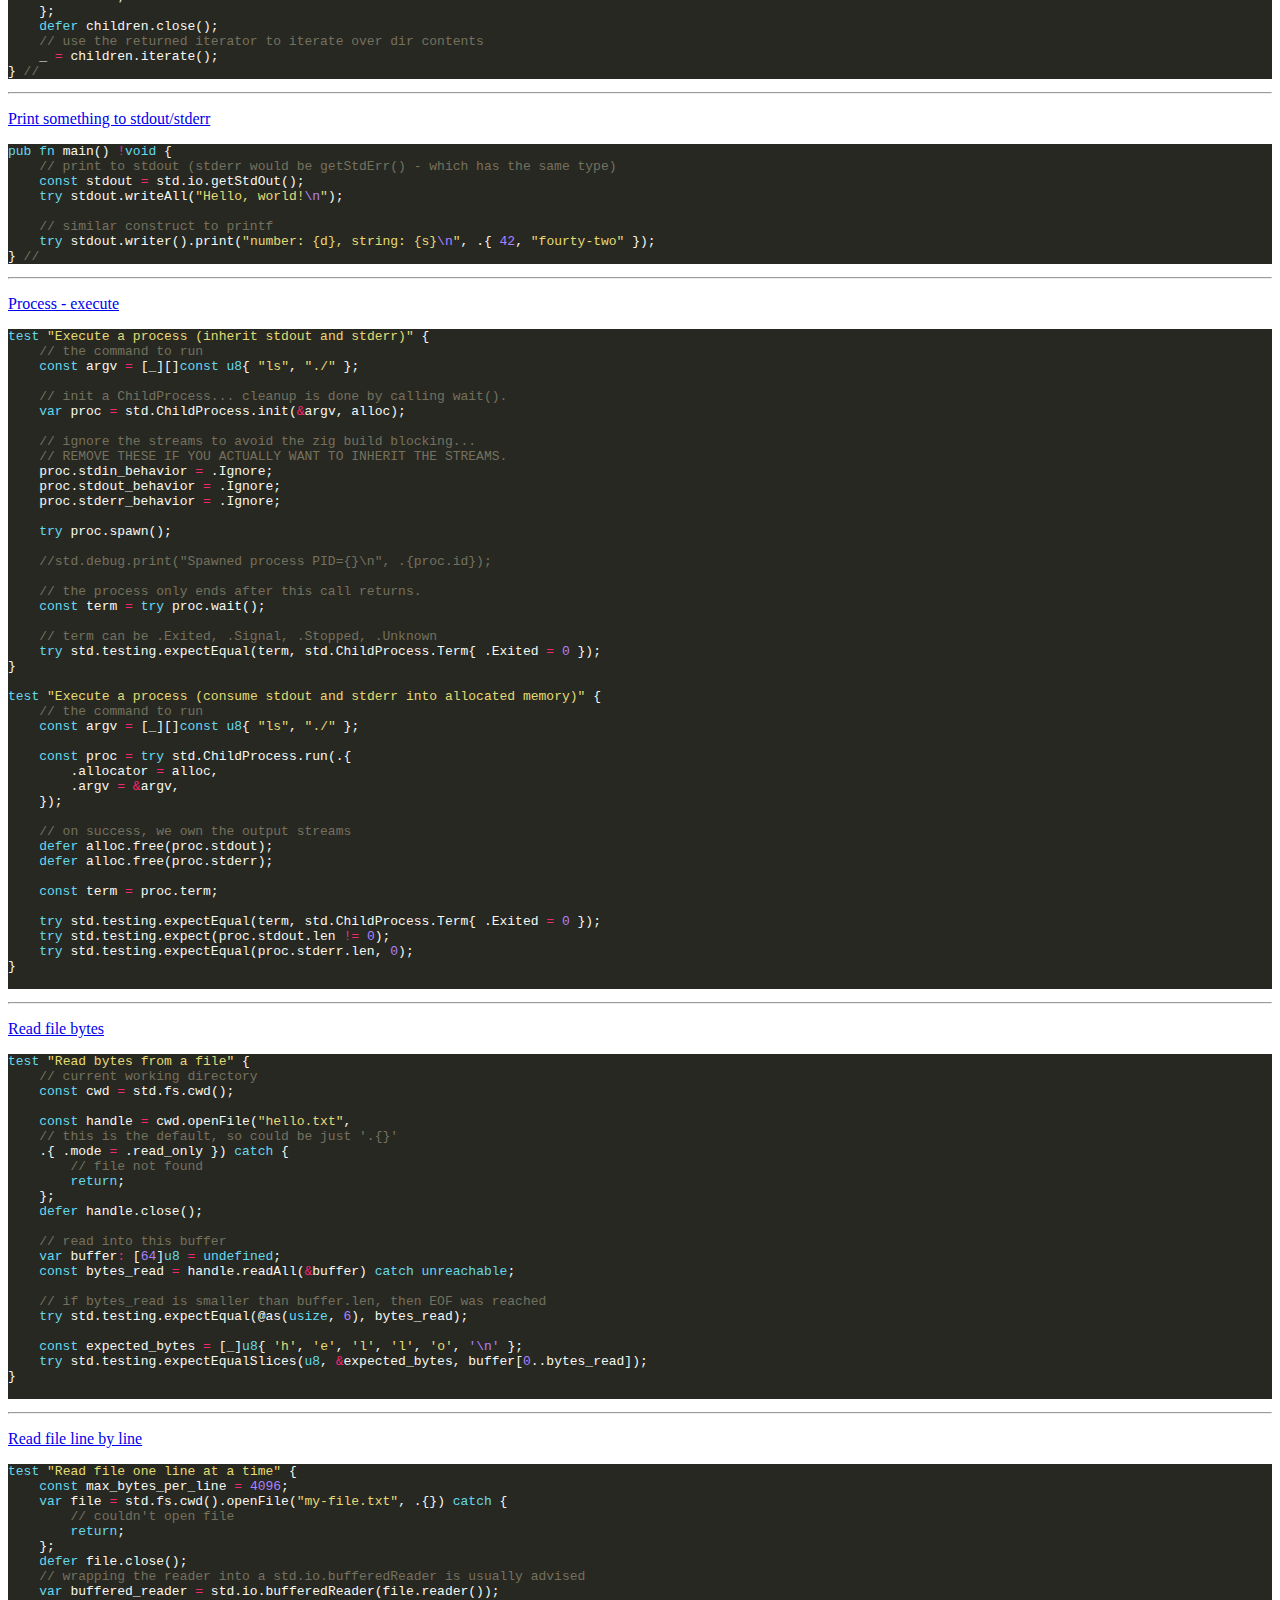
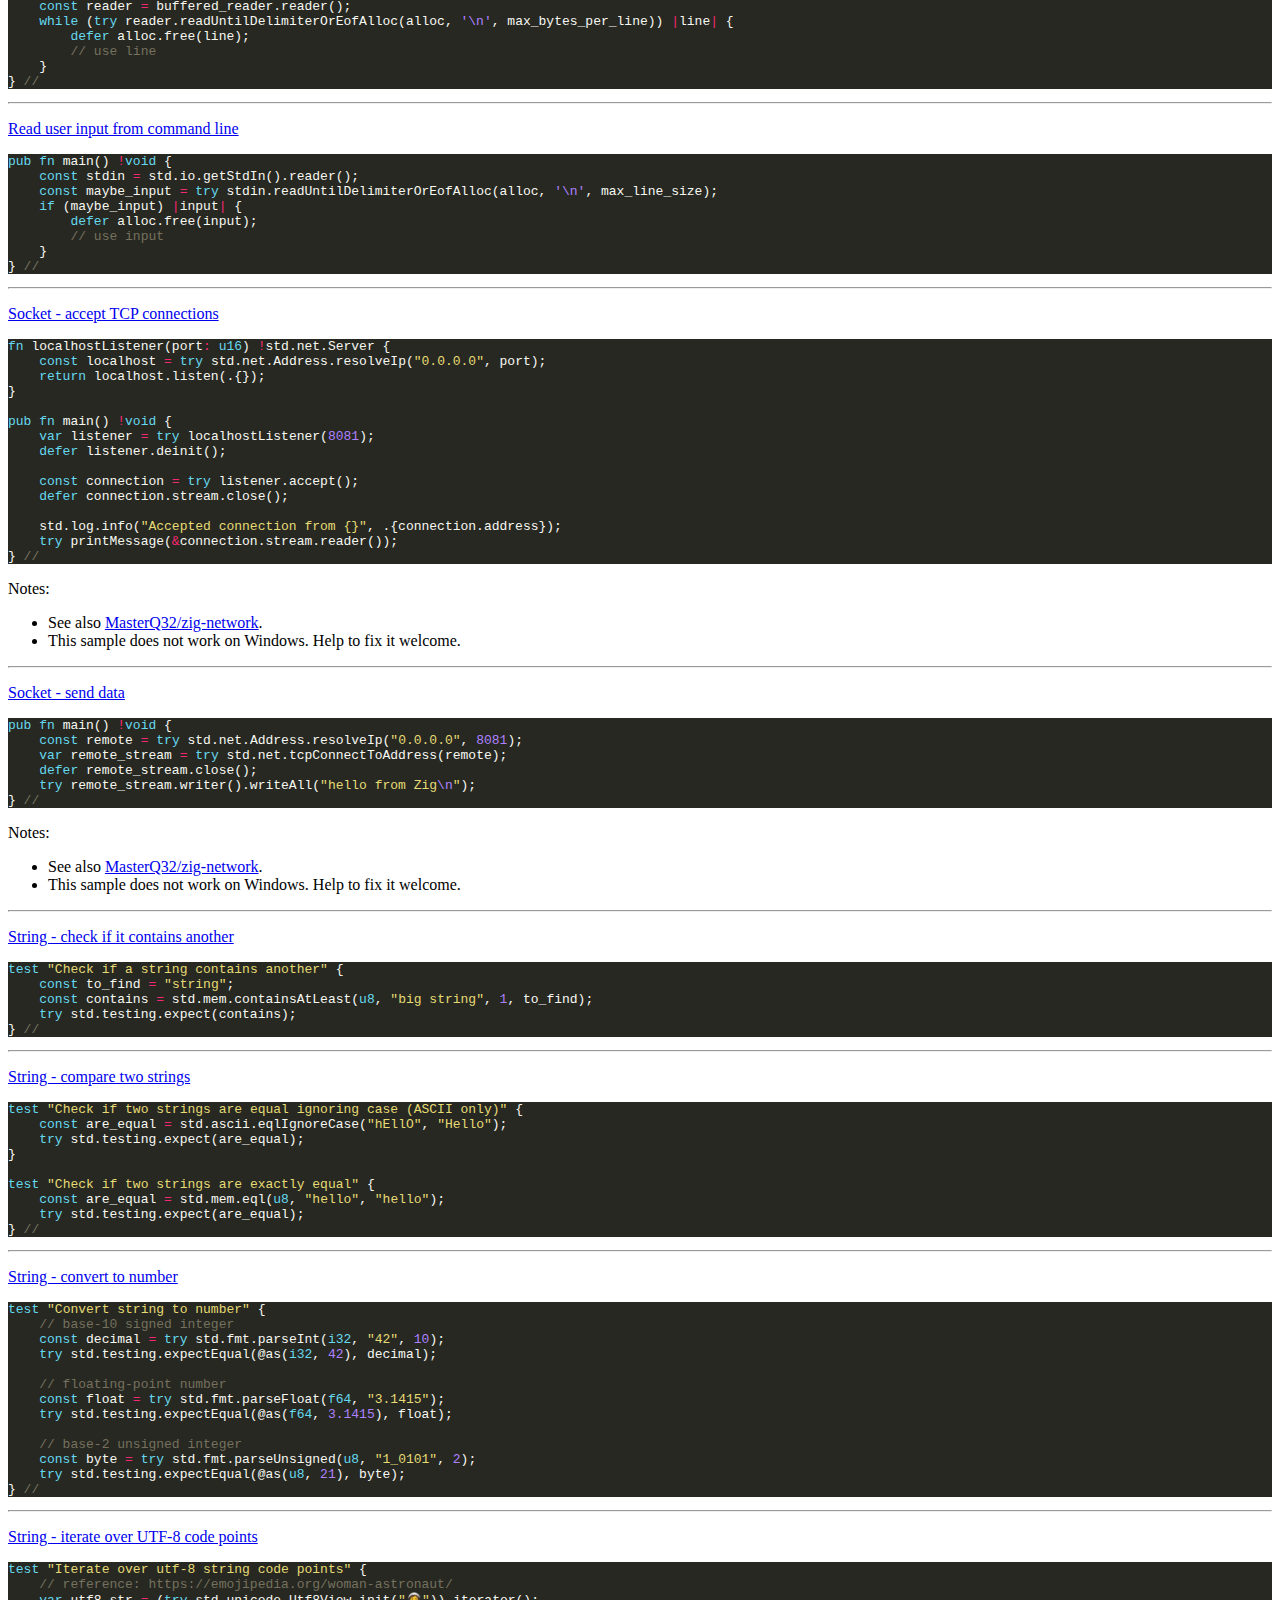
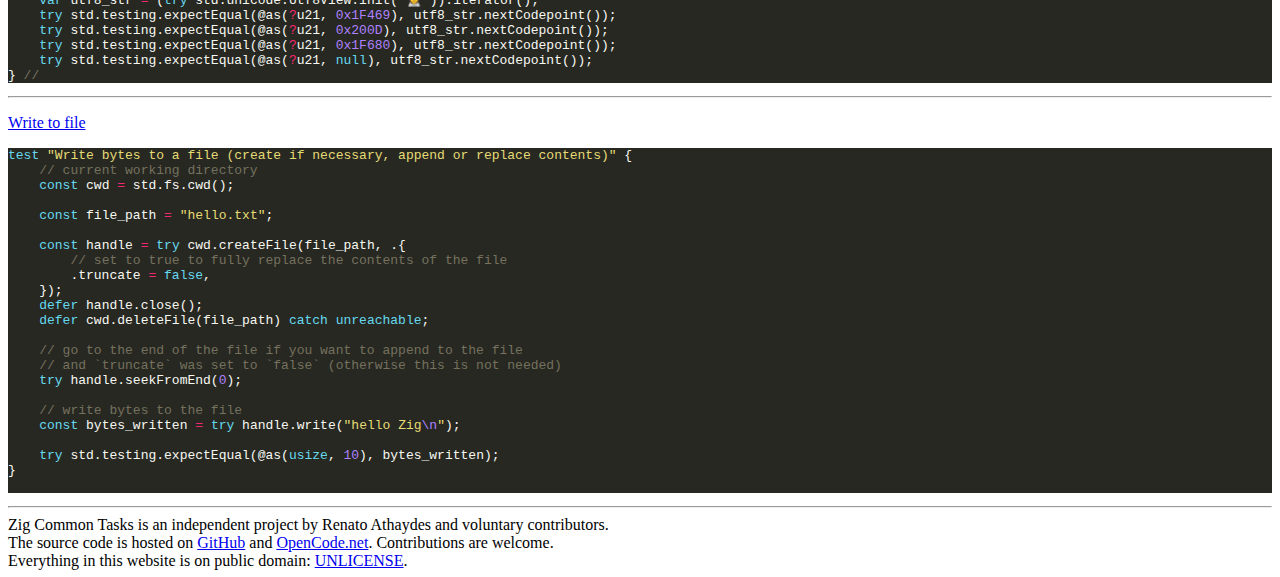
==== commit f7caa5a2: "Deploying to gh-pages from @ renatoathaydes/zig-common-tasks@4701501b9e668f9cb0633c2152dfe9249c2927a" ====
--- a/index.html
+++ b/index.html
@@ -161,13 +161,13 @@
 <a href="/zig-common-tasks/samples/check-null.zig">Check for null (using nullable value)</a>
 </span></p>
 <pre tabindex="0" style="color:#f8f8f2;background-color:#272822;"><code><span style="display:flex;"><span><span style="color:#66d9ef">test</span> <span style="color:#e6db74">&#34;</span><span style="color:#e6db74">Use value orelse a default</span><span style="color:#e6db74">&#34;</span> {
-</span></span><span style="display:flex;"><span>    <span style="color:#66d9ef">var</span> byte<span style="color:#f92672">:</span> <span style="color:#f92672">?</span><span style="color:#66d9ef">u8</span> <span style="color:#f92672">=</span> <span style="color:#66d9ef">null</span>;
-</span></span><span style="display:flex;"><span>    <span style="color:#66d9ef">var</span> n<span style="color:#f92672">:</span> <span style="color:#66d9ef">u8</span> <span style="color:#f92672">=</span> byte <span style="color:#66d9ef">orelse</span> @as(<span style="color:#66d9ef">u8</span>, <span style="color:#ae81ff">0</span>);
+</span></span><span style="display:flex;"><span>    <span style="color:#66d9ef">const</span> byte<span style="color:#f92672">:</span> <span style="color:#f92672">?</span><span style="color:#66d9ef">u8</span> <span style="color:#f92672">=</span> <span style="color:#66d9ef">null</span>;
+</span></span><span style="display:flex;"><span>    <span style="color:#66d9ef">const</span> n<span style="color:#f92672">:</span> <span style="color:#66d9ef">u8</span> <span style="color:#f92672">=</span> byte <span style="color:#66d9ef">orelse</span> @as(<span style="color:#66d9ef">u8</span>, <span style="color:#ae81ff">0</span>);
 </span></span><span style="display:flex;"><span>    <span style="color:#66d9ef">try</span> std.testing.expectEqual(n, @as(<span style="color:#66d9ef">u8</span>, <span style="color:#ae81ff">0</span>));
 </span></span><span style="display:flex;"><span>}
 </span></span><span style="display:flex;"><span>
 </span></span><span style="display:flex;"><span><span style="color:#66d9ef">test</span> <span style="color:#e6db74">&#34;</span><span style="color:#e6db74">Check for null using if statement</span><span style="color:#e6db74">&#34;</span> {
-</span></span><span style="display:flex;"><span>    <span style="color:#66d9ef">var</span> byte<span style="color:#f92672">:</span> <span style="color:#f92672">?</span><span style="color:#66d9ef">u8</span> <span style="color:#f92672">=</span> <span style="color:#ae81ff">10</span>;
+</span></span><span style="display:flex;"><span>    <span style="color:#66d9ef">const</span> byte<span style="color:#f92672">:</span> <span style="color:#f92672">?</span><span style="color:#66d9ef">u8</span> <span style="color:#f92672">=</span> <span style="color:#ae81ff">10</span>;
 </span></span><span style="display:flex;"><span>    <span style="color:#66d9ef">var</span> n<span style="color:#f92672">:</span> <span style="color:#66d9ef">u8</span> <span style="color:#f92672">=</span> <span style="color:#ae81ff">2</span>;
 </span></span><span style="display:flex;"><span>    <span style="color:#66d9ef">if</span> (byte) <span style="color:#f92672">|</span>b<span style="color:#f92672">|</span> {
 </span></span><span style="display:flex;"><span>        <span style="color:#75715e">// b is non-null here
@@ -177,8 +177,8 @@
 </span></span><span style="display:flex;"><span>}
 </span></span><span style="display:flex;"><span>
 </span></span><span style="display:flex;"><span><span style="color:#66d9ef">test</span> <span style="color:#e6db74">&#34;</span><span style="color:#e6db74">Check for null using if expression</span><span style="color:#e6db74">&#34;</span> {
-</span></span><span style="display:flex;"><span>    <span style="color:#66d9ef">var</span> byte<span style="color:#f92672">:</span> <span style="color:#f92672">?</span><span style="color:#66d9ef">u8</span> <span style="color:#f92672">=</span> <span style="color:#66d9ef">null</span>;
-</span></span><span style="display:flex;"><span>    <span style="color:#66d9ef">var</span> n<span style="color:#f92672">:</span> <span style="color:#66d9ef">u8</span> <span style="color:#f92672">=</span> <span style="color:#66d9ef">if</span> (byte) <span style="color:#f92672">|</span>b<span style="color:#f92672">|</span> b <span style="color:#f92672">+</span> <span style="color:#ae81ff">1</span> <span style="color:#66d9ef">else</span> <span style="color:#ae81ff">2</span>;
+</span></span><span style="display:flex;"><span>    <span style="color:#66d9ef">const</span> byte<span style="color:#f92672">:</span> <span style="color:#f92672">?</span><span style="color:#66d9ef">u8</span> <span style="color:#f92672">=</span> <span style="color:#66d9ef">null</span>;
+</span></span><span style="display:flex;"><span>    <span style="color:#66d9ef">const</span> n<span style="color:#f92672">:</span> <span style="color:#66d9ef">u8</span> <span style="color:#f92672">=</span> <span style="color:#66d9ef">if</span> (byte) <span style="color:#f92672">|</span>b<span style="color:#f92672">|</span> b <span style="color:#f92672">+</span> <span style="color:#ae81ff">1</span> <span style="color:#66d9ef">else</span> <span style="color:#ae81ff">2</span>;
 </span></span><span style="display:flex;"><span>    <span style="color:#66d9ef">try</span> std.testing.expectEqual(n, @as(<span style="color:#66d9ef">u8</span>, <span style="color:#ae81ff">2</span>));
 </span></span><span style="display:flex;"><span>} <span style="color:#75715e">// 
 </span></span></span></code></pre>
@@ -232,7 +232,7 @@
 </span></span><span style="display:flex;"><span>}
 </span></span><span style="display:flex;"><span>
 </span></span><span style="display:flex;"><span><span style="color:#66d9ef">test</span> <span style="color:#e6db74">&#34;</span><span style="color:#e6db74">argsAlloc - get a slice, use an allocator</span><span style="color:#e6db74">&#34;</span> {
-</span></span><span style="display:flex;"><span>    <span style="color:#66d9ef">var</span> args <span style="color:#f92672">=</span> <span style="color:#66d9ef">try</span> std.process.argsAlloc(alloc);
+</span></span><span style="display:flex;"><span>    <span style="color:#66d9ef">const</span> args <span style="color:#f92672">=</span> <span style="color:#66d9ef">try</span> std.process.argsAlloc(alloc);
 </span></span><span style="display:flex;"><span>    <span style="color:#66d9ef">defer</span> std.process.argsFree(alloc, args);
 </span></span><span style="display:flex;"><span>    <span style="color:#66d9ef">for</span> (args) <span style="color:#f92672">|</span>arg<span style="color:#f92672">|</span> {
 </span></span><span style="display:flex;"><span>        _ <span style="color:#f92672">=</span> arg; <span style="color:#75715e">// use arg
@@ -327,7 +327,7 @@
 <a href="/zig-common-tasks/samples/list_dirs.zig">List directory contents</a>
 </span></p>
 <pre tabindex="0" style="color:#f8f8f2;background-color:#272822;"><code><span style="display:flex;"><span><span style="color:#66d9ef">test</span> <span style="color:#e6db74">&#34;</span><span style="color:#e6db74">List contents of directory</span><span style="color:#e6db74">&#34;</span> {
-</span></span><span style="display:flex;"><span>    <span style="color:#66d9ef">var</span> children <span style="color:#f92672">=</span> std.fs.cwd().openIterableDir(<span style="color:#e6db74">&#34;</span><span style="color:#e6db74">source</span><span style="color:#e6db74">&#34;</span>, .{}) <span style="color:#66d9ef">catch</span> {
+</span></span><span style="display:flex;"><span>    <span style="color:#66d9ef">var</span> children <span style="color:#f92672">=</span> std.fs.cwd().openDir(<span style="color:#e6db74">&#34;</span><span style="color:#e6db74">source</span><span style="color:#e6db74">&#34;</span>, .{}) <span style="color:#66d9ef">catch</span> {
 </span></span><span style="display:flex;"><span>        <span style="color:#75715e">// couldn&#39;t open dir
 </span></span></span><span style="display:flex;"><span><span style="color:#75715e"></span>        <span style="color:#66d9ef">return</span>;
 </span></span><span style="display:flex;"><span>    };
@@ -383,7 +383,7 @@
 </span></span><span style="display:flex;"><span>    <span style="color:#75715e">// the command to run
 </span></span></span><span style="display:flex;"><span><span style="color:#75715e"></span>    <span style="color:#66d9ef">const</span> argv <span style="color:#f92672">=</span> [_][]<span style="color:#66d9ef">const</span> <span style="color:#66d9ef">u8</span>{ <span style="color:#e6db74">&#34;</span><span style="color:#e6db74">ls</span><span style="color:#e6db74">&#34;</span>, <span style="color:#e6db74">&#34;</span><span style="color:#e6db74">./</span><span style="color:#e6db74">&#34;</span> };
 </span></span><span style="display:flex;"><span>
-</span></span><span style="display:flex;"><span>    <span style="color:#66d9ef">var</span> proc <span style="color:#f92672">=</span> <span style="color:#66d9ef">try</span> std.ChildProcess.exec(.{
+</span></span><span style="display:flex;"><span>    <span style="color:#66d9ef">const</span> proc <span style="color:#f92672">=</span> <span style="color:#66d9ef">try</span> std.ChildProcess.run(.{
 </span></span><span style="display:flex;"><span>        .allocator <span style="color:#f92672">=</span> alloc,
 </span></span><span style="display:flex;"><span>        .argv <span style="color:#f92672">=</span> <span style="color:#f92672">&amp;</span>argv,
 </span></span><span style="display:flex;"><span>    });
@@ -469,11 +469,9 @@
 <p><span id='socket-accept'>
 <a href="/zig-common-tasks/samples/socket-accept.zig">Socket - accept TCP connections</a>
 </span></p>
-<pre tabindex="0" style="color:#f8f8f2;background-color:#272822;"><code><span style="display:flex;"><span><span style="color:#66d9ef">fn</span> localhostListener(port<span style="color:#f92672">:</span> <span style="color:#66d9ef">u16</span>) <span style="color:#f92672">!</span>std.net.StreamServer {
+<pre tabindex="0" style="color:#f8f8f2;background-color:#272822;"><code><span style="display:flex;"><span><span style="color:#66d9ef">fn</span> localhostListener(port<span style="color:#f92672">:</span> <span style="color:#66d9ef">u16</span>) <span style="color:#f92672">!</span>std.net.Server {
 </span></span><span style="display:flex;"><span>    <span style="color:#66d9ef">const</span> localhost <span style="color:#f92672">=</span> <span style="color:#66d9ef">try</span> std.net.Address.resolveIp(<span style="color:#e6db74">&#34;</span><span style="color:#e6db74">0.0.0.0</span><span style="color:#e6db74">&#34;</span>, port);
-</span></span><span style="display:flex;"><span>    <span style="color:#66d9ef">var</span> listener <span style="color:#f92672">=</span> std.net.StreamServer.init(.{});
-</span></span><span style="display:flex;"><span>    <span style="color:#66d9ef">try</span> listener.listen(localhost);
-</span></span><span style="display:flex;"><span>    <span style="color:#66d9ef">return</span> listener;
+</span></span><span style="display:flex;"><span>    <span style="color:#66d9ef">return</span> localhost.listen(.{});
 </span></span><span style="display:flex;"><span>}
 </span></span><span style="display:flex;"><span>
 </span></span><span style="display:flex;"><span><span style="color:#66d9ef">pub</span> <span style="color:#66d9ef">fn</span> main() <span style="color:#f92672">!</span><span style="color:#66d9ef">void</span> {
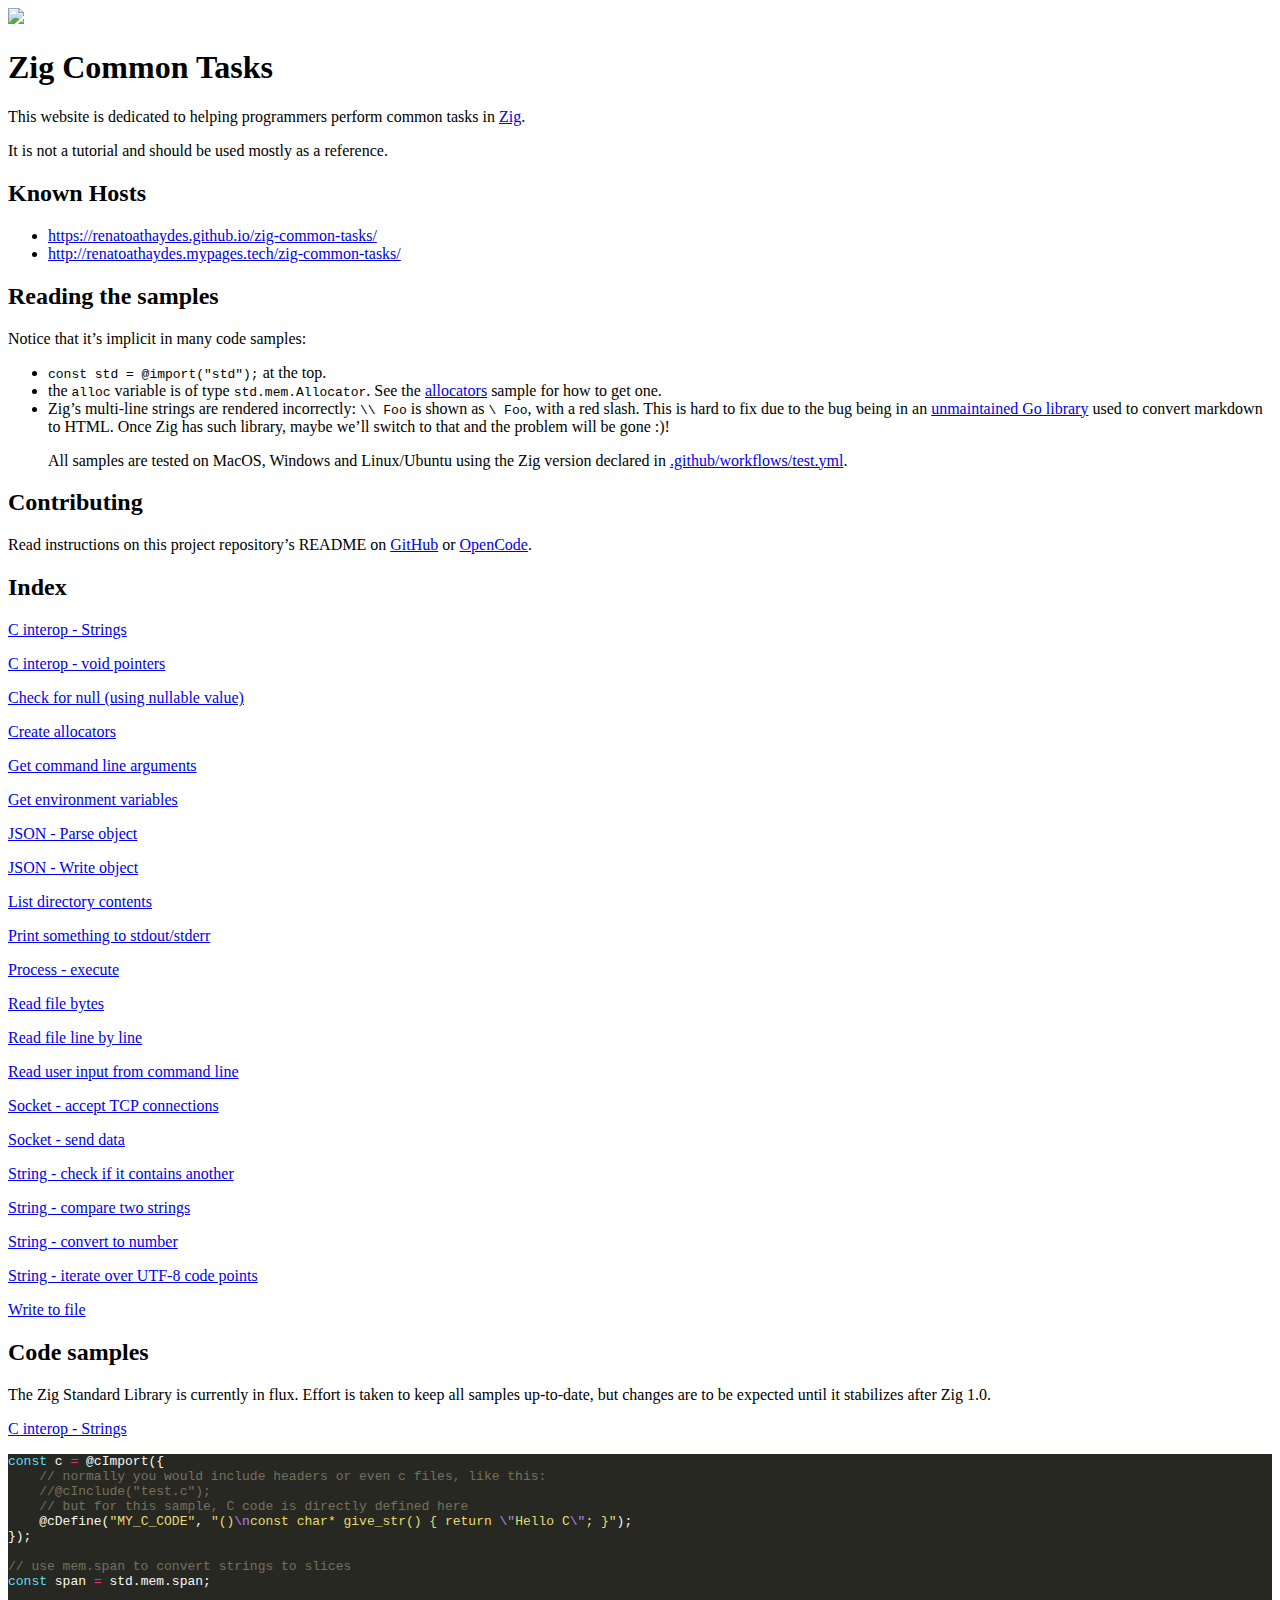
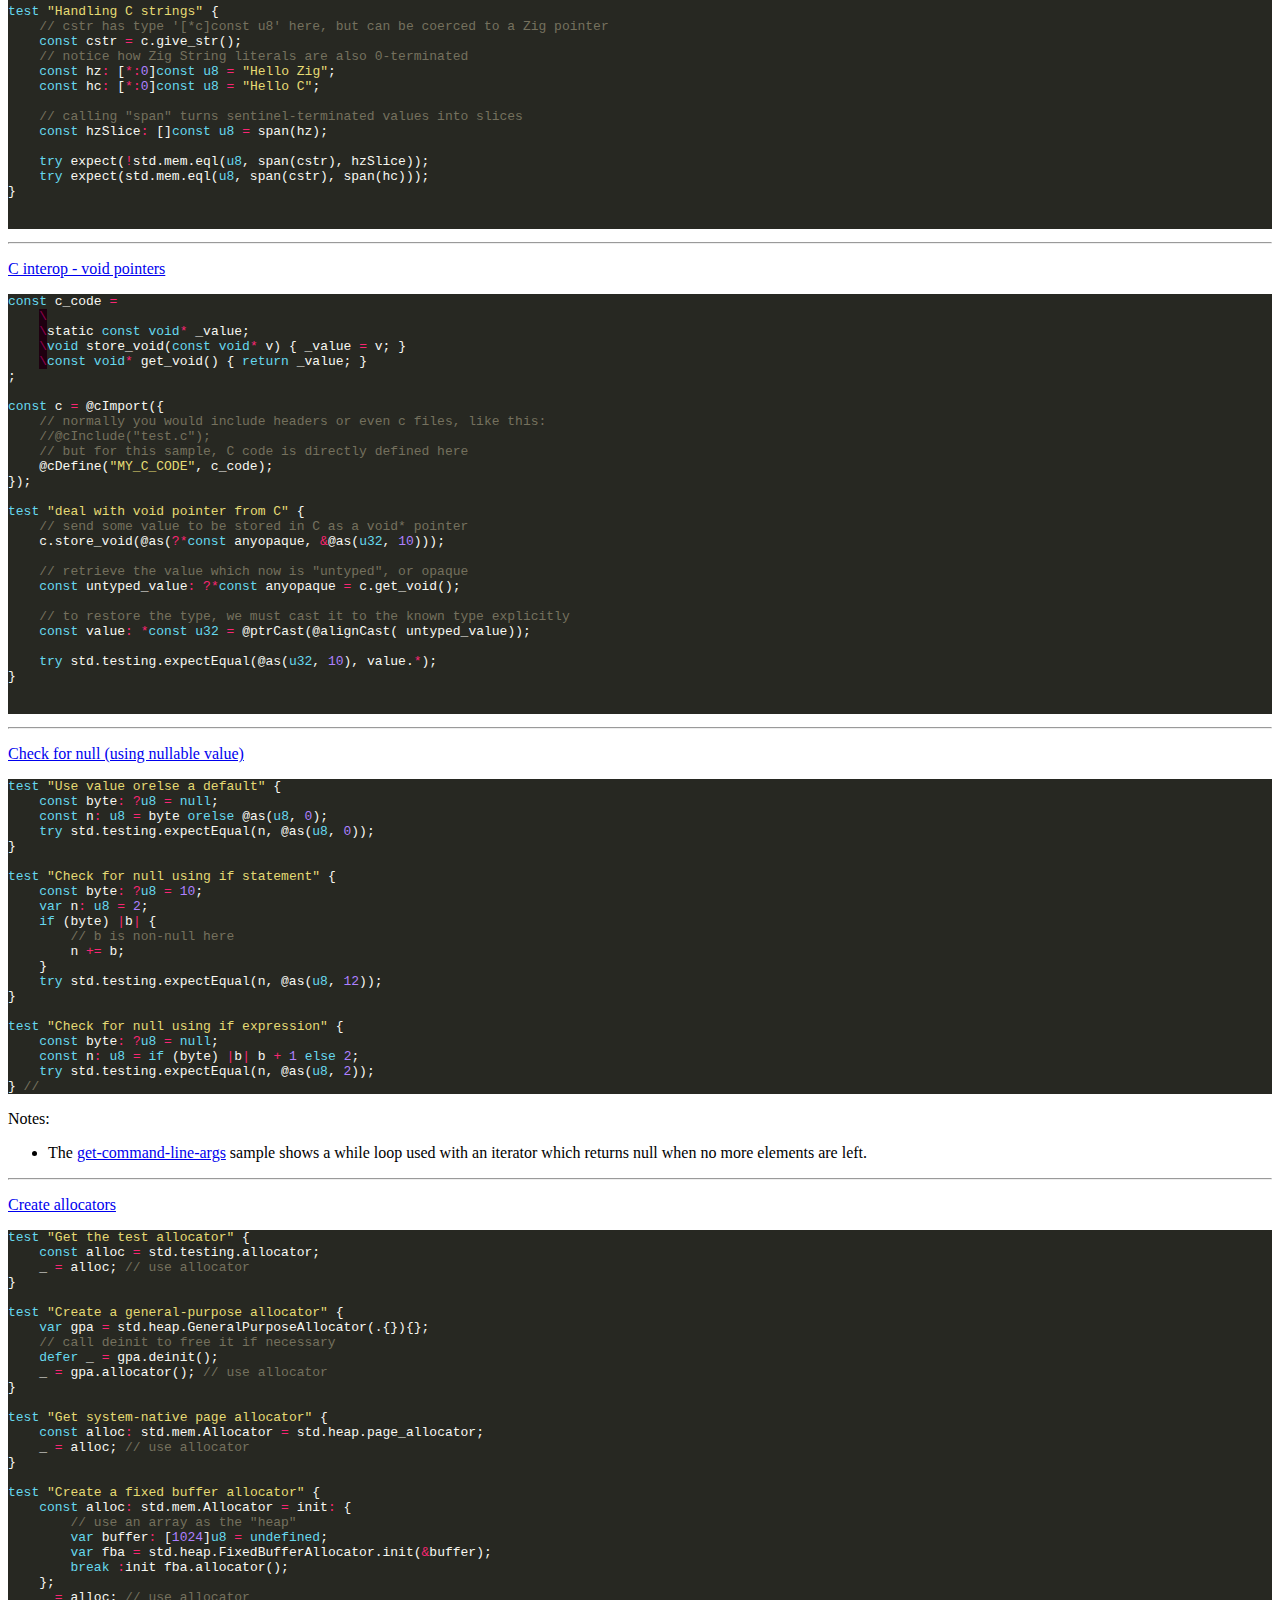
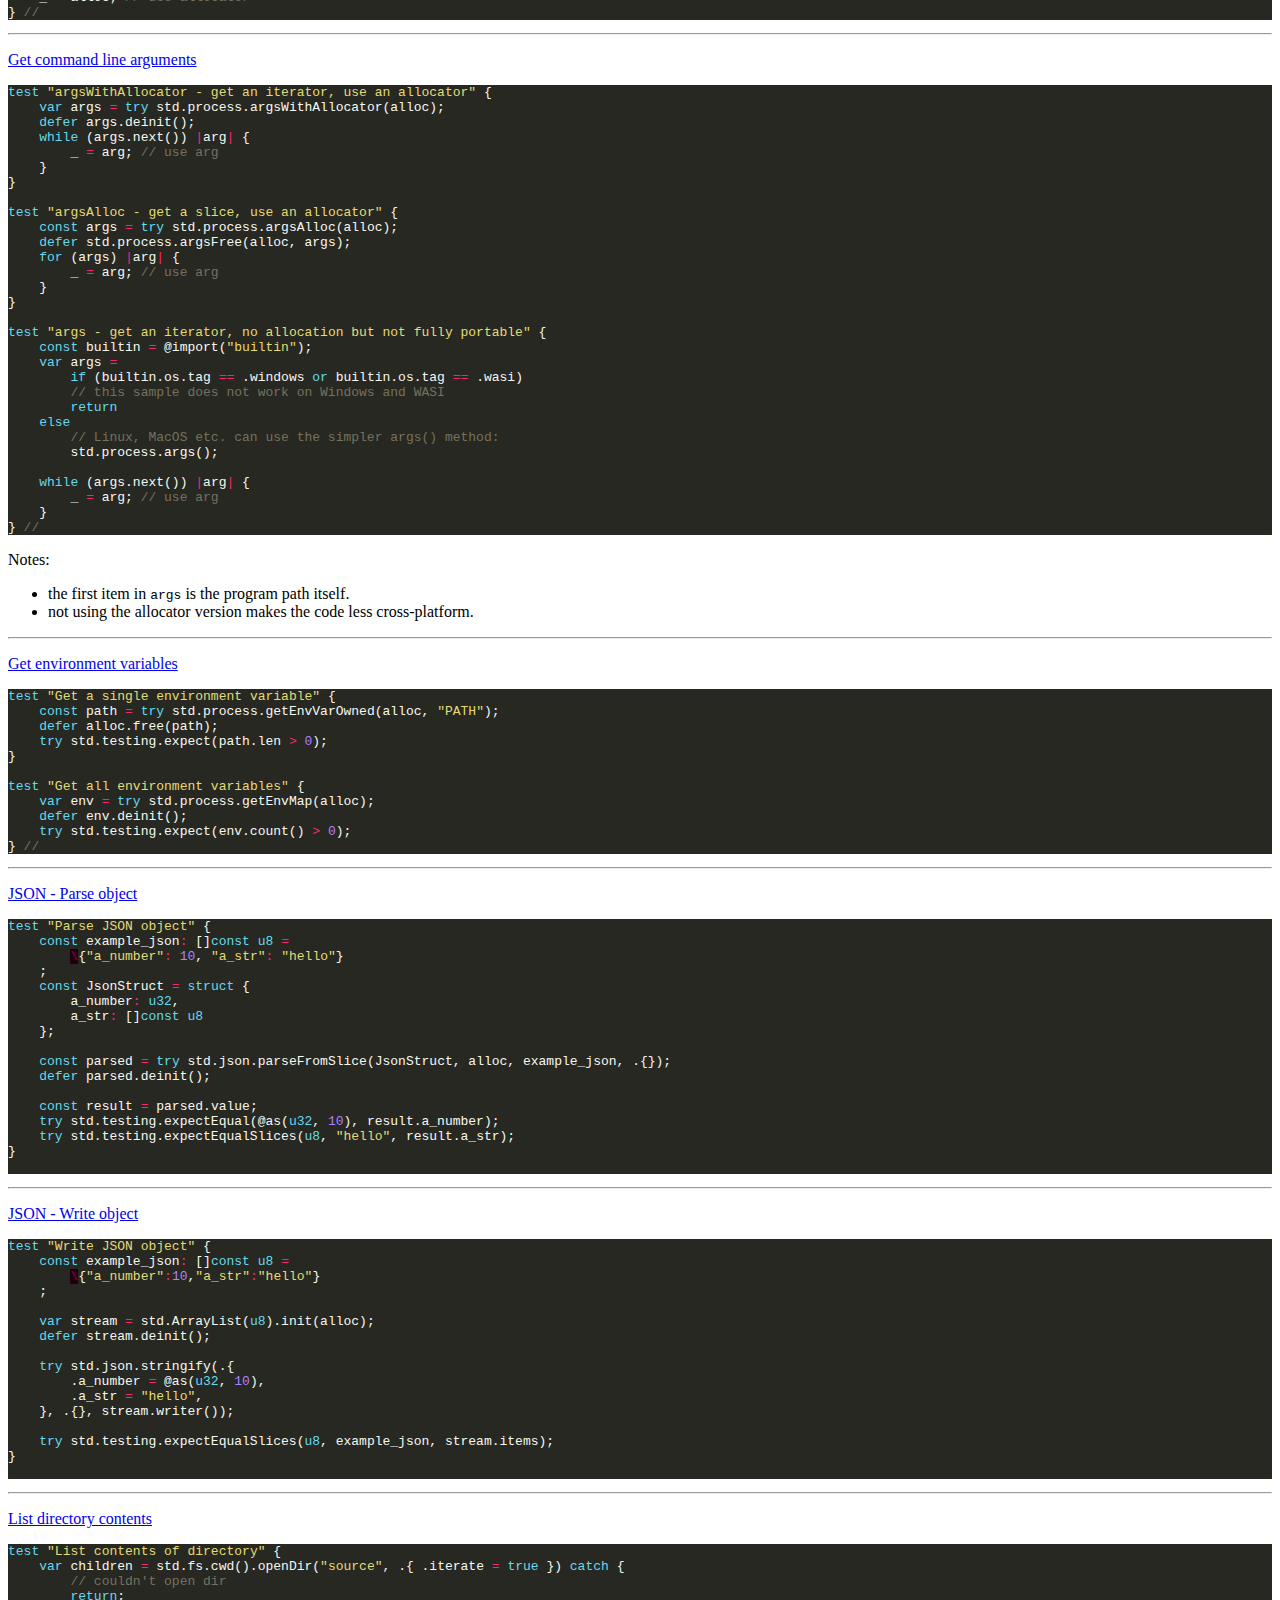
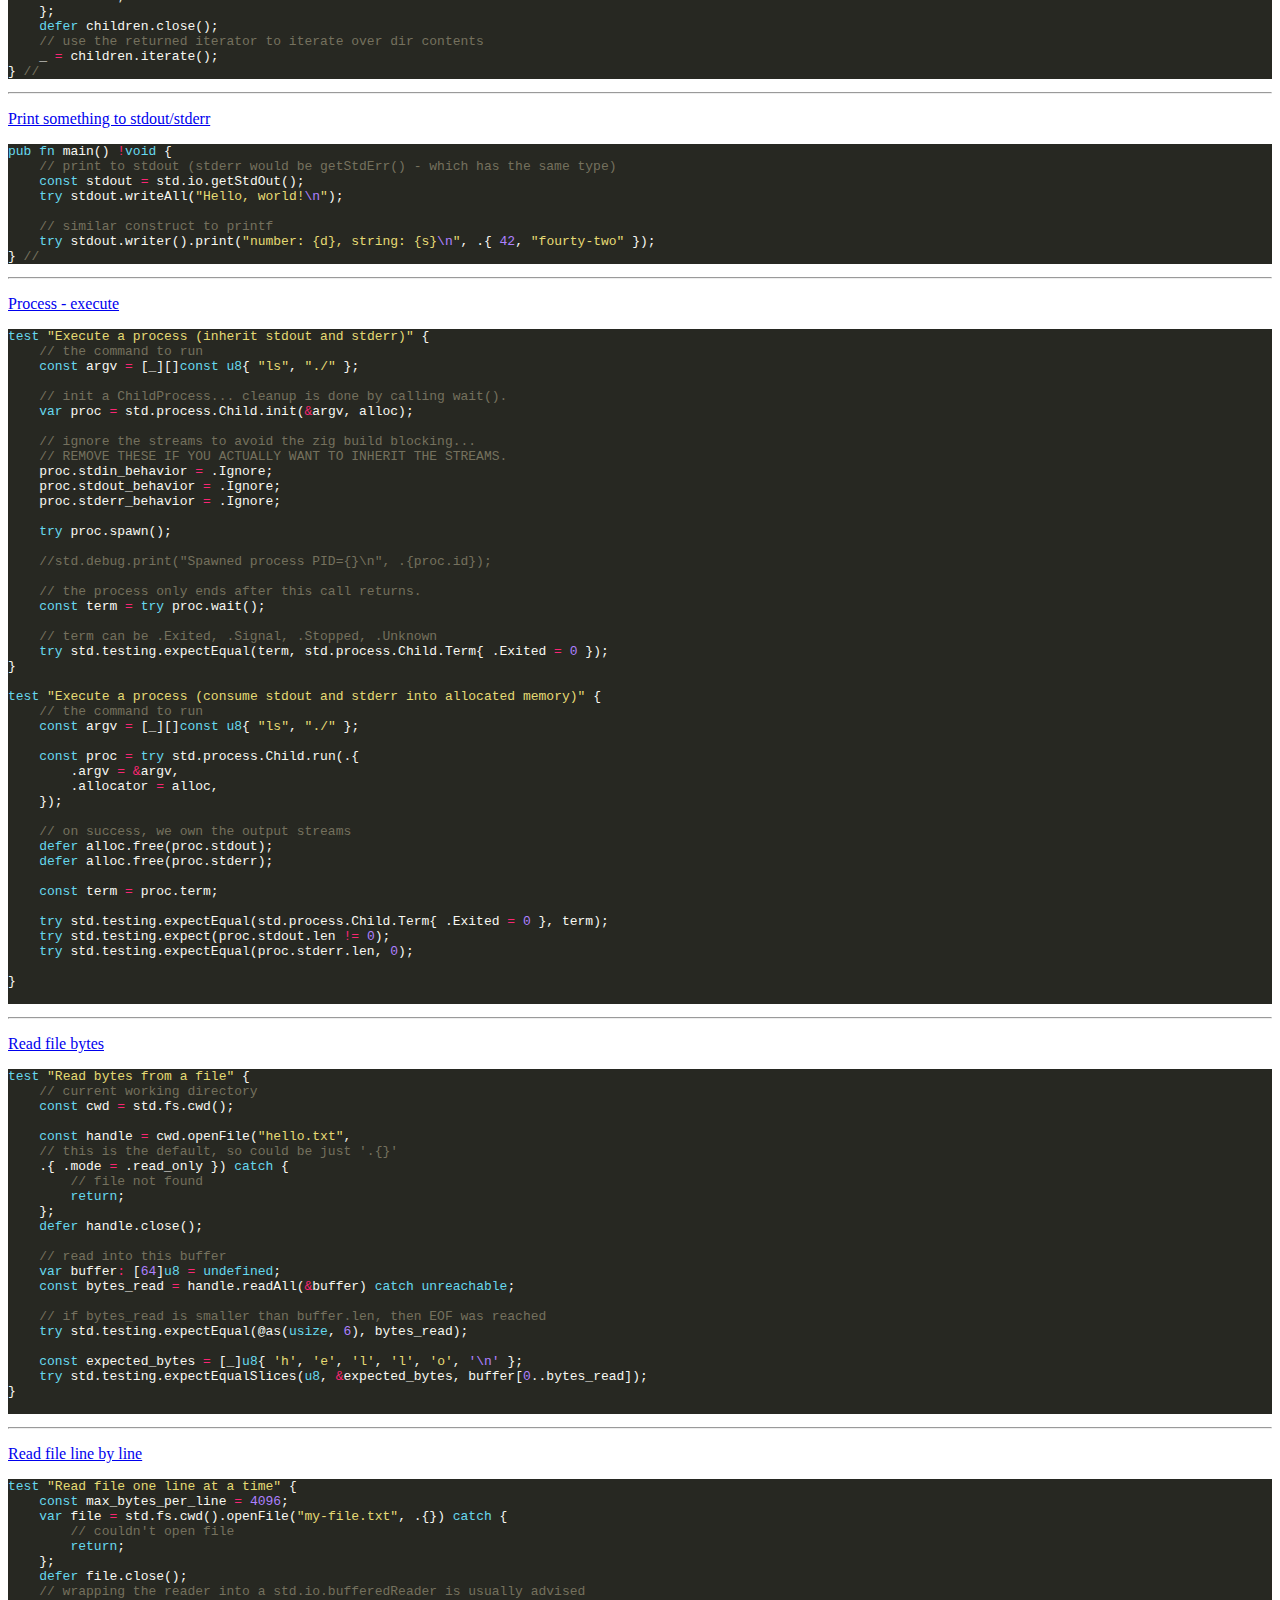
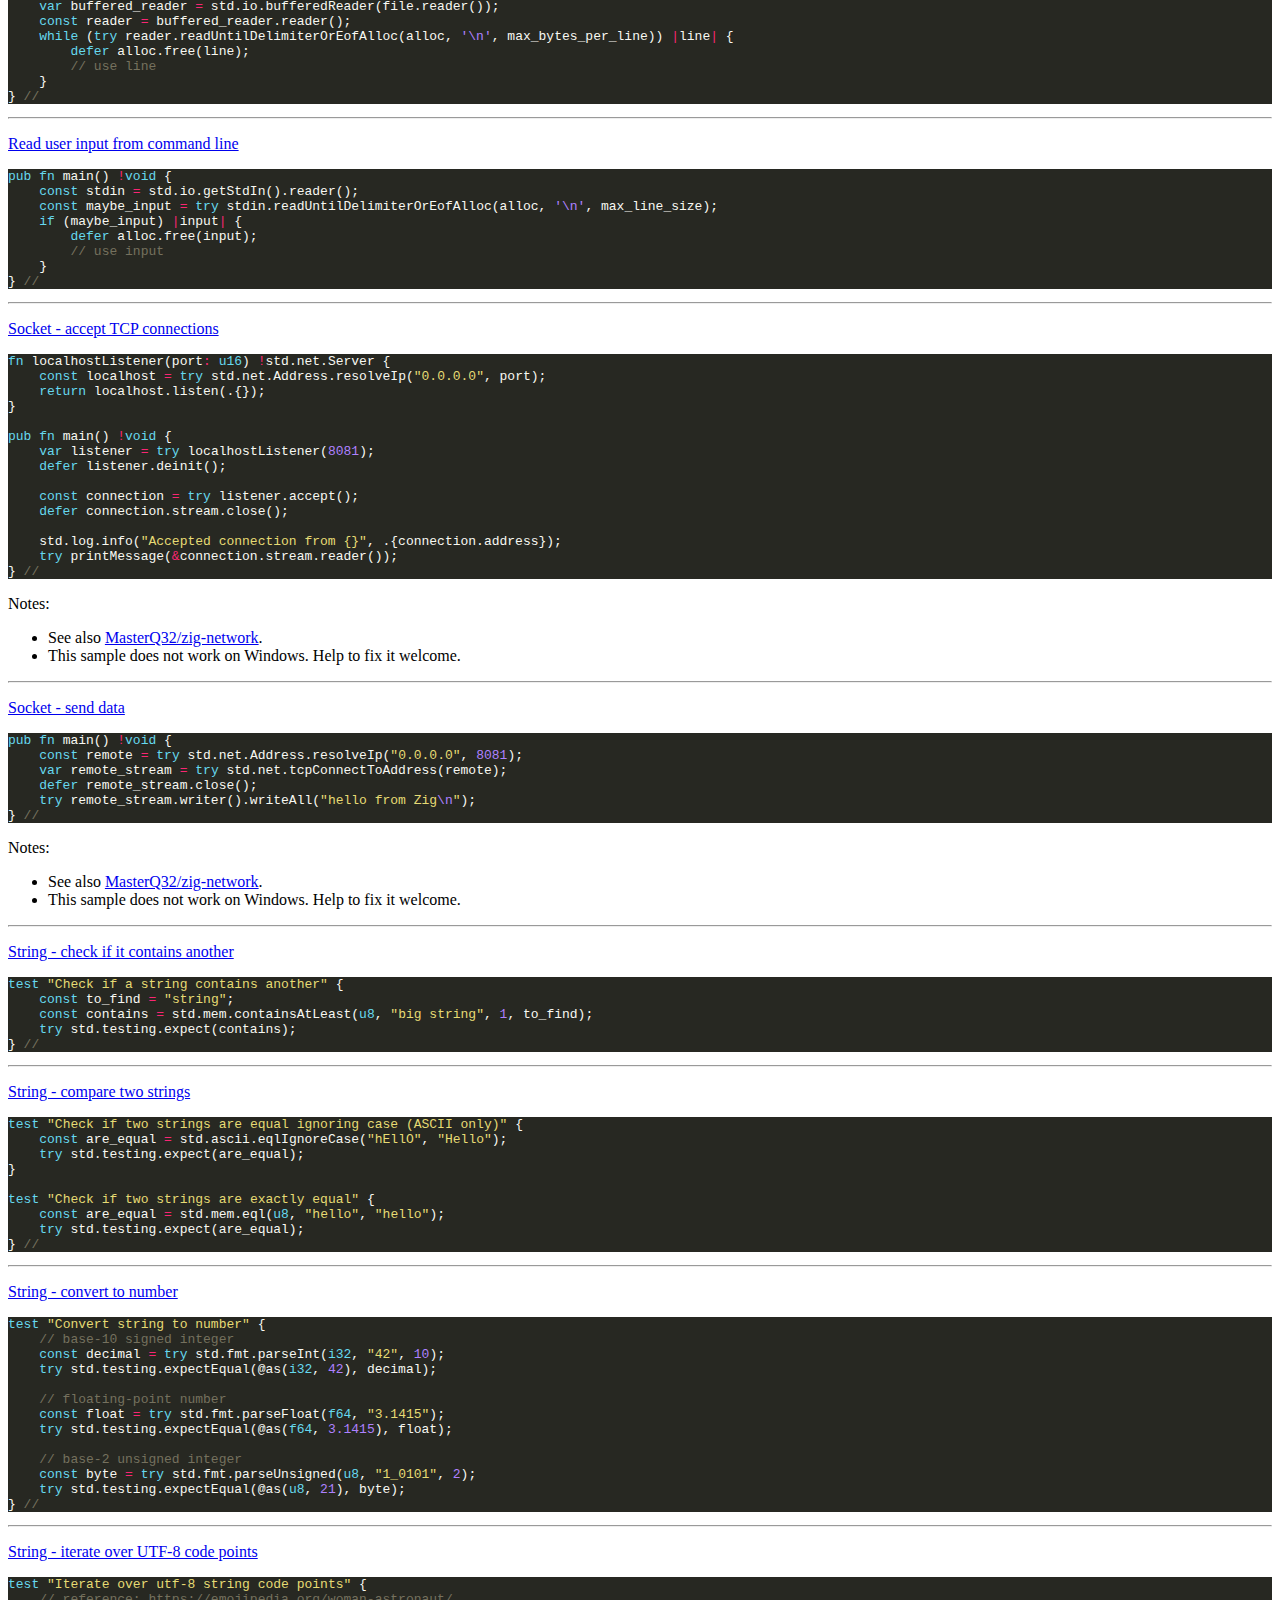
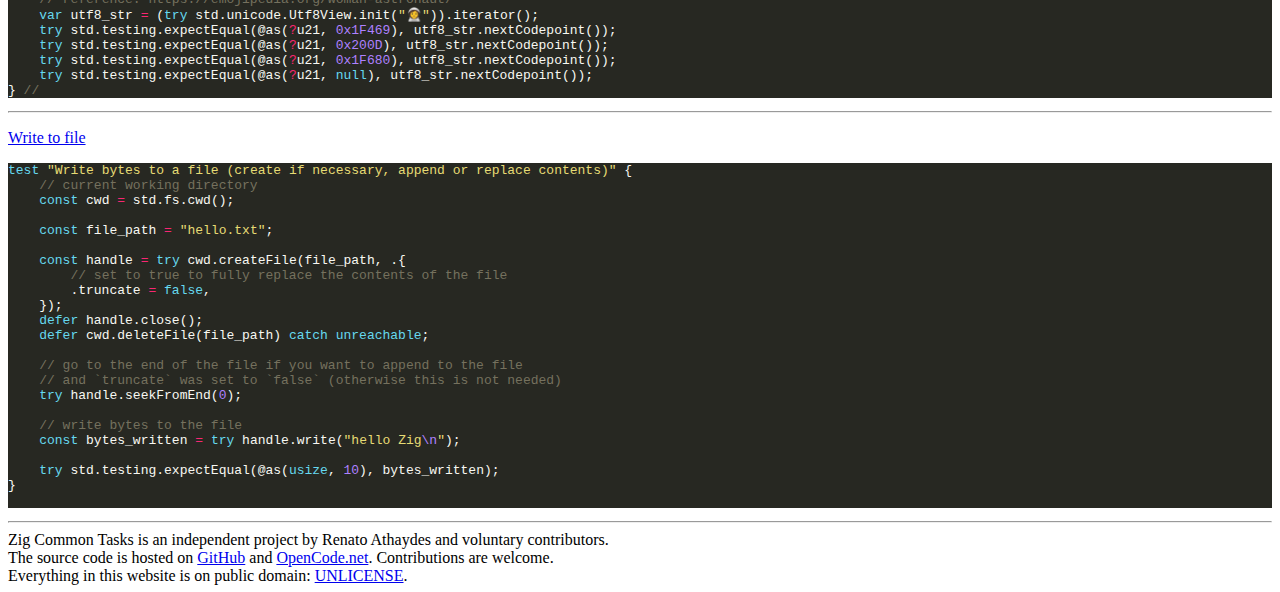
==== commit 302f91fe: "Deploying to gh-pages from @ renatoathaydes/zig-common-tasks@382eb401da23c726e4df999a453e4210cfb7d81" ====
--- a/index.html
+++ b/index.html
@@ -327,7 +327,7 @@
 <a href="/zig-common-tasks/samples/list_dirs.zig">List directory contents</a>
 </span></p>
 <pre tabindex="0" style="color:#f8f8f2;background-color:#272822;"><code><span style="display:flex;"><span><span style="color:#66d9ef">test</span> <span style="color:#e6db74">&#34;</span><span style="color:#e6db74">List contents of directory</span><span style="color:#e6db74">&#34;</span> {
-</span></span><span style="display:flex;"><span>    <span style="color:#66d9ef">var</span> children <span style="color:#f92672">=</span> std.fs.cwd().openDir(<span style="color:#e6db74">&#34;</span><span style="color:#e6db74">source</span><span style="color:#e6db74">&#34;</span>, .{}) <span style="color:#66d9ef">catch</span> {
+</span></span><span style="display:flex;"><span>    <span style="color:#66d9ef">var</span> children <span style="color:#f92672">=</span> std.fs.cwd().openDir(<span style="color:#e6db74">&#34;</span><span style="color:#e6db74">source</span><span style="color:#e6db74">&#34;</span>, .{ .iterate <span style="color:#f92672">=</span> <span style="color:#66d9ef">true</span> }) <span style="color:#66d9ef">catch</span> {
 </span></span><span style="display:flex;"><span>        <span style="color:#75715e">// couldn&#39;t open dir
 </span></span></span><span style="display:flex;"><span><span style="color:#75715e"></span>        <span style="color:#66d9ef">return</span>;
 </span></span><span style="display:flex;"><span>    };
@@ -360,7 +360,7 @@
 </span></span></span><span style="display:flex;"><span><span style="color:#75715e"></span>    <span style="color:#66d9ef">const</span> argv <span style="color:#f92672">=</span> [_][]<span style="color:#66d9ef">const</span> <span style="color:#66d9ef">u8</span>{ <span style="color:#e6db74">&#34;</span><span style="color:#e6db74">ls</span><span style="color:#e6db74">&#34;</span>, <span style="color:#e6db74">&#34;</span><span style="color:#e6db74">./</span><span style="color:#e6db74">&#34;</span> };
 </span></span><span style="display:flex;"><span>
 </span></span><span style="display:flex;"><span>    <span style="color:#75715e">// init a ChildProcess... cleanup is done by calling wait().
-</span></span></span><span style="display:flex;"><span><span style="color:#75715e"></span>    <span style="color:#66d9ef">var</span> proc <span style="color:#f92672">=</span> std.ChildProcess.init(<span style="color:#f92672">&amp;</span>argv, alloc);
+</span></span></span><span style="display:flex;"><span><span style="color:#75715e"></span>    <span style="color:#66d9ef">var</span> proc <span style="color:#f92672">=</span> std.process.Child.init(<span style="color:#f92672">&amp;</span>argv, alloc);
 </span></span><span style="display:flex;"><span>
 </span></span><span style="display:flex;"><span>    <span style="color:#75715e">// ignore the streams to avoid the zig build blocking...
 </span></span></span><span style="display:flex;"><span><span style="color:#75715e"></span>    <span style="color:#75715e">// REMOVE THESE IF YOU ACTUALLY WANT TO INHERIT THE STREAMS.
@@ -376,16 +376,16 @@
 </span></span></span><span style="display:flex;"><span><span style="color:#75715e"></span>    <span style="color:#66d9ef">const</span> term <span style="color:#f92672">=</span> <span style="color:#66d9ef">try</span> proc.wait();
 </span></span><span style="display:flex;"><span>
 </span></span><span style="display:flex;"><span>    <span style="color:#75715e">// term can be .Exited, .Signal, .Stopped, .Unknown
-</span></span></span><span style="display:flex;"><span><span style="color:#75715e"></span>    <span style="color:#66d9ef">try</span> std.testing.expectEqual(term, std.ChildProcess.Term{ .Exited <span style="color:#f92672">=</span> <span style="color:#ae81ff">0</span> });
+</span></span></span><span style="display:flex;"><span><span style="color:#75715e"></span>    <span style="color:#66d9ef">try</span> std.testing.expectEqual(term, std.process.Child.Term{ .Exited <span style="color:#f92672">=</span> <span style="color:#ae81ff">0</span> });
 </span></span><span style="display:flex;"><span>}
 </span></span><span style="display:flex;"><span>
 </span></span><span style="display:flex;"><span><span style="color:#66d9ef">test</span> <span style="color:#e6db74">&#34;</span><span style="color:#e6db74">Execute a process (consume stdout and stderr into allocated memory)</span><span style="color:#e6db74">&#34;</span> {
 </span></span><span style="display:flex;"><span>    <span style="color:#75715e">// the command to run
 </span></span></span><span style="display:flex;"><span><span style="color:#75715e"></span>    <span style="color:#66d9ef">const</span> argv <span style="color:#f92672">=</span> [_][]<span style="color:#66d9ef">const</span> <span style="color:#66d9ef">u8</span>{ <span style="color:#e6db74">&#34;</span><span style="color:#e6db74">ls</span><span style="color:#e6db74">&#34;</span>, <span style="color:#e6db74">&#34;</span><span style="color:#e6db74">./</span><span style="color:#e6db74">&#34;</span> };
 </span></span><span style="display:flex;"><span>
-</span></span><span style="display:flex;"><span>    <span style="color:#66d9ef">const</span> proc <span style="color:#f92672">=</span> <span style="color:#66d9ef">try</span> std.ChildProcess.run(.{
+</span></span><span style="display:flex;"><span>    <span style="color:#66d9ef">const</span> proc <span style="color:#f92672">=</span> <span style="color:#66d9ef">try</span> std.process.Child.run(.{
+</span></span><span style="display:flex;"><span>        .argv <span style="color:#f92672">=</span> <span style="color:#f92672">&amp;</span>argv,
 </span></span><span style="display:flex;"><span>        .allocator <span style="color:#f92672">=</span> alloc,
-</span></span><span style="display:flex;"><span>        .argv <span style="color:#f92672">=</span> <span style="color:#f92672">&amp;</span>argv,
 </span></span><span style="display:flex;"><span>    });
 </span></span><span style="display:flex;"><span>
 </span></span><span style="display:flex;"><span>    <span style="color:#75715e">// on success, we own the output streams
@@ -394,9 +394,10 @@
 </span></span><span style="display:flex;"><span>
 </span></span><span style="display:flex;"><span>    <span style="color:#66d9ef">const</span> term <span style="color:#f92672">=</span> proc.term;
 </span></span><span style="display:flex;"><span>
-</span></span><span style="display:flex;"><span>    <span style="color:#66d9ef">try</span> std.testing.expectEqual(term, std.ChildProcess.Term{ .Exited <span style="color:#f92672">=</span> <span style="color:#ae81ff">0</span> });
+</span></span><span style="display:flex;"><span>    <span style="color:#66d9ef">try</span> std.testing.expectEqual(std.process.Child.Term{ .Exited <span style="color:#f92672">=</span> <span style="color:#ae81ff">0</span> }, term);
 </span></span><span style="display:flex;"><span>    <span style="color:#66d9ef">try</span> std.testing.expect(proc.stdout.len <span style="color:#f92672">!</span><span style="color:#f92672">=</span> <span style="color:#ae81ff">0</span>);
 </span></span><span style="display:flex;"><span>    <span style="color:#66d9ef">try</span> std.testing.expectEqual(proc.stderr.len, <span style="color:#ae81ff">0</span>);
+</span></span><span style="display:flex;"><span>
 </span></span><span style="display:flex;"><span>}
 </span></span><span style="display:flex;"><span>
 </span></span></code></pre>
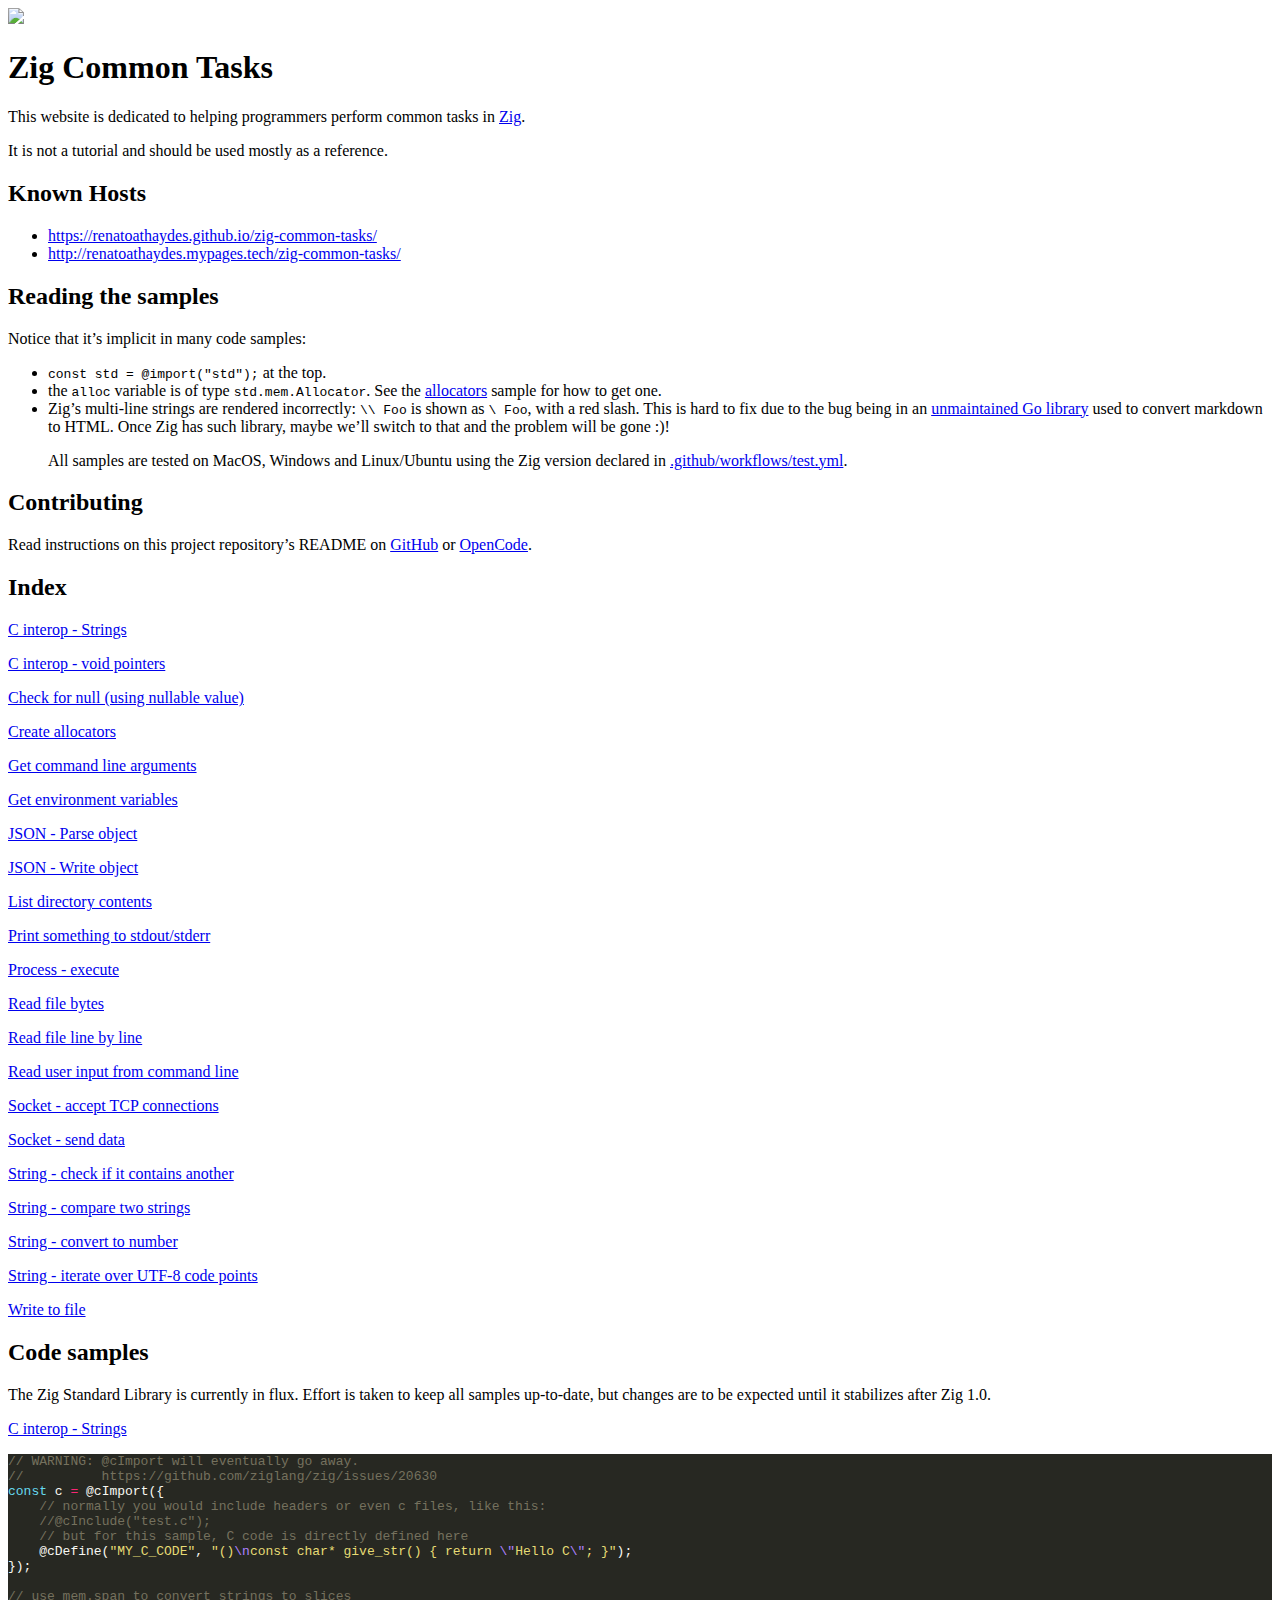
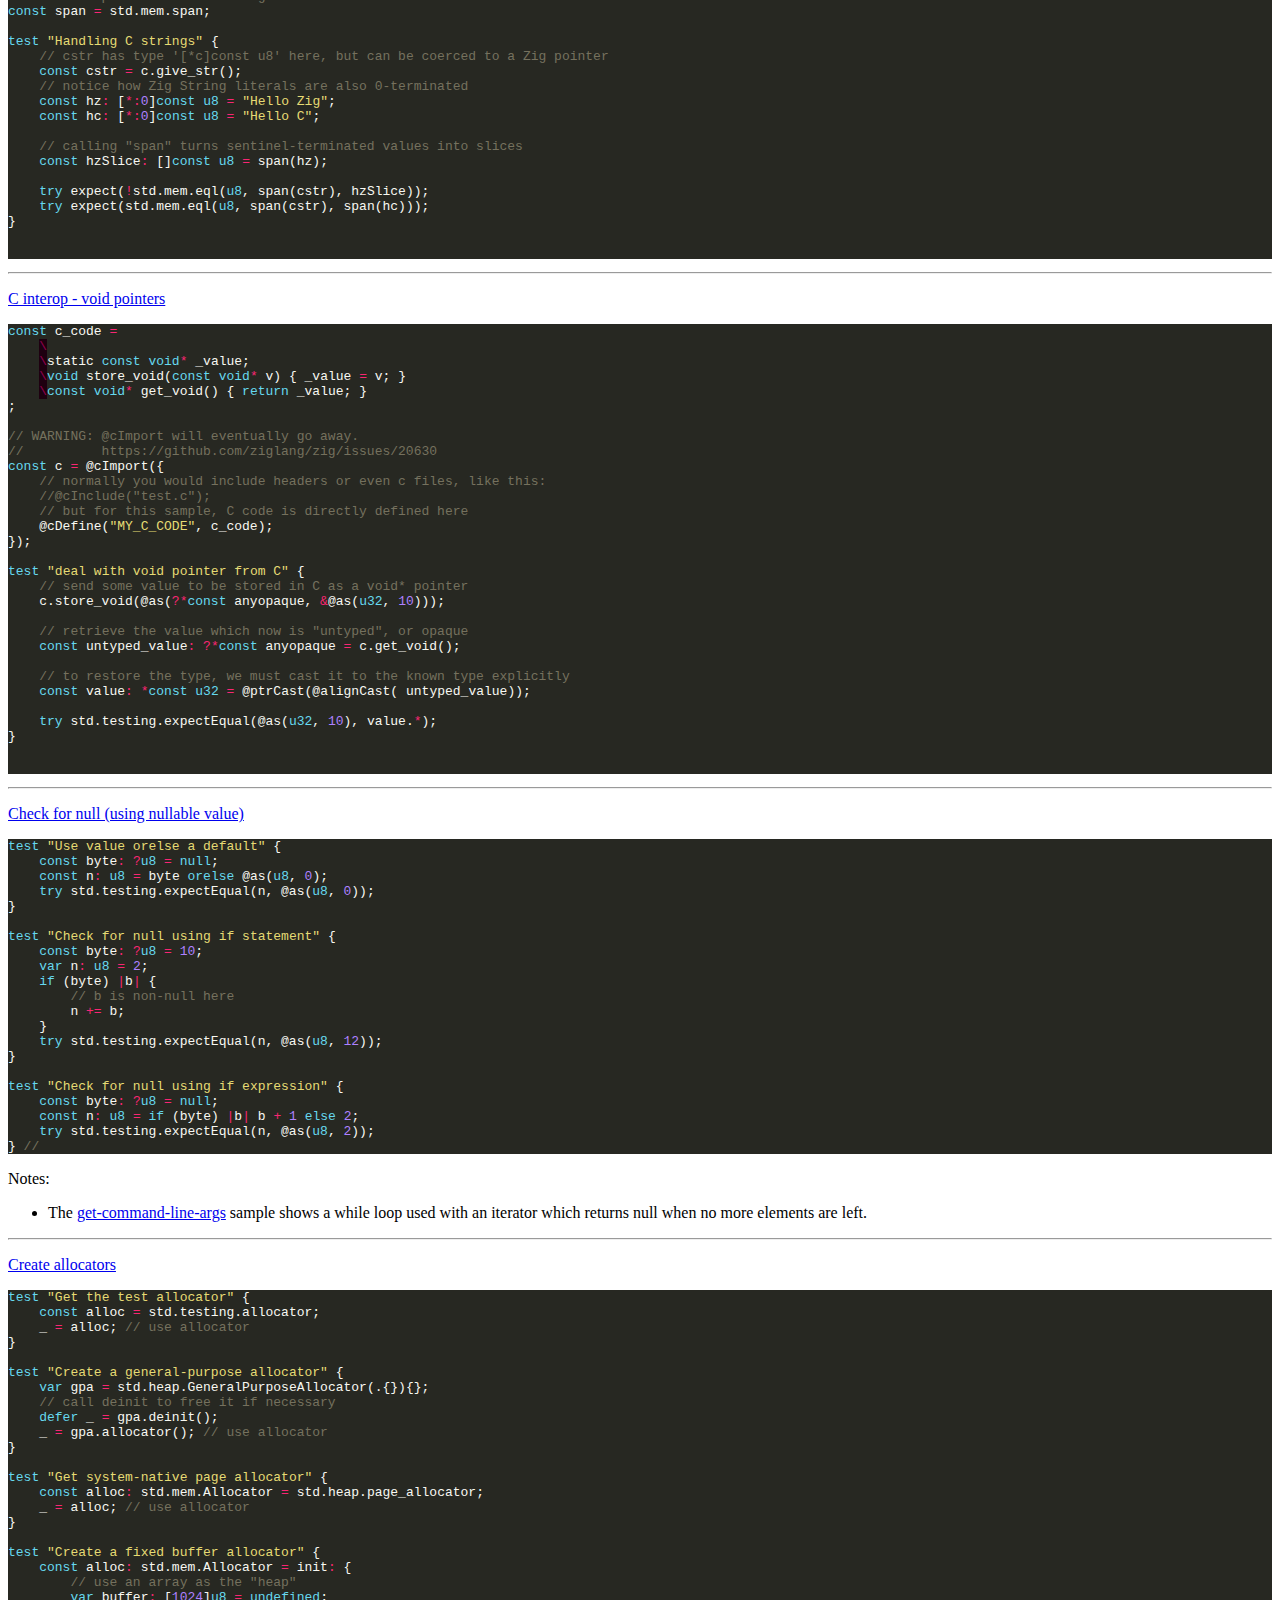
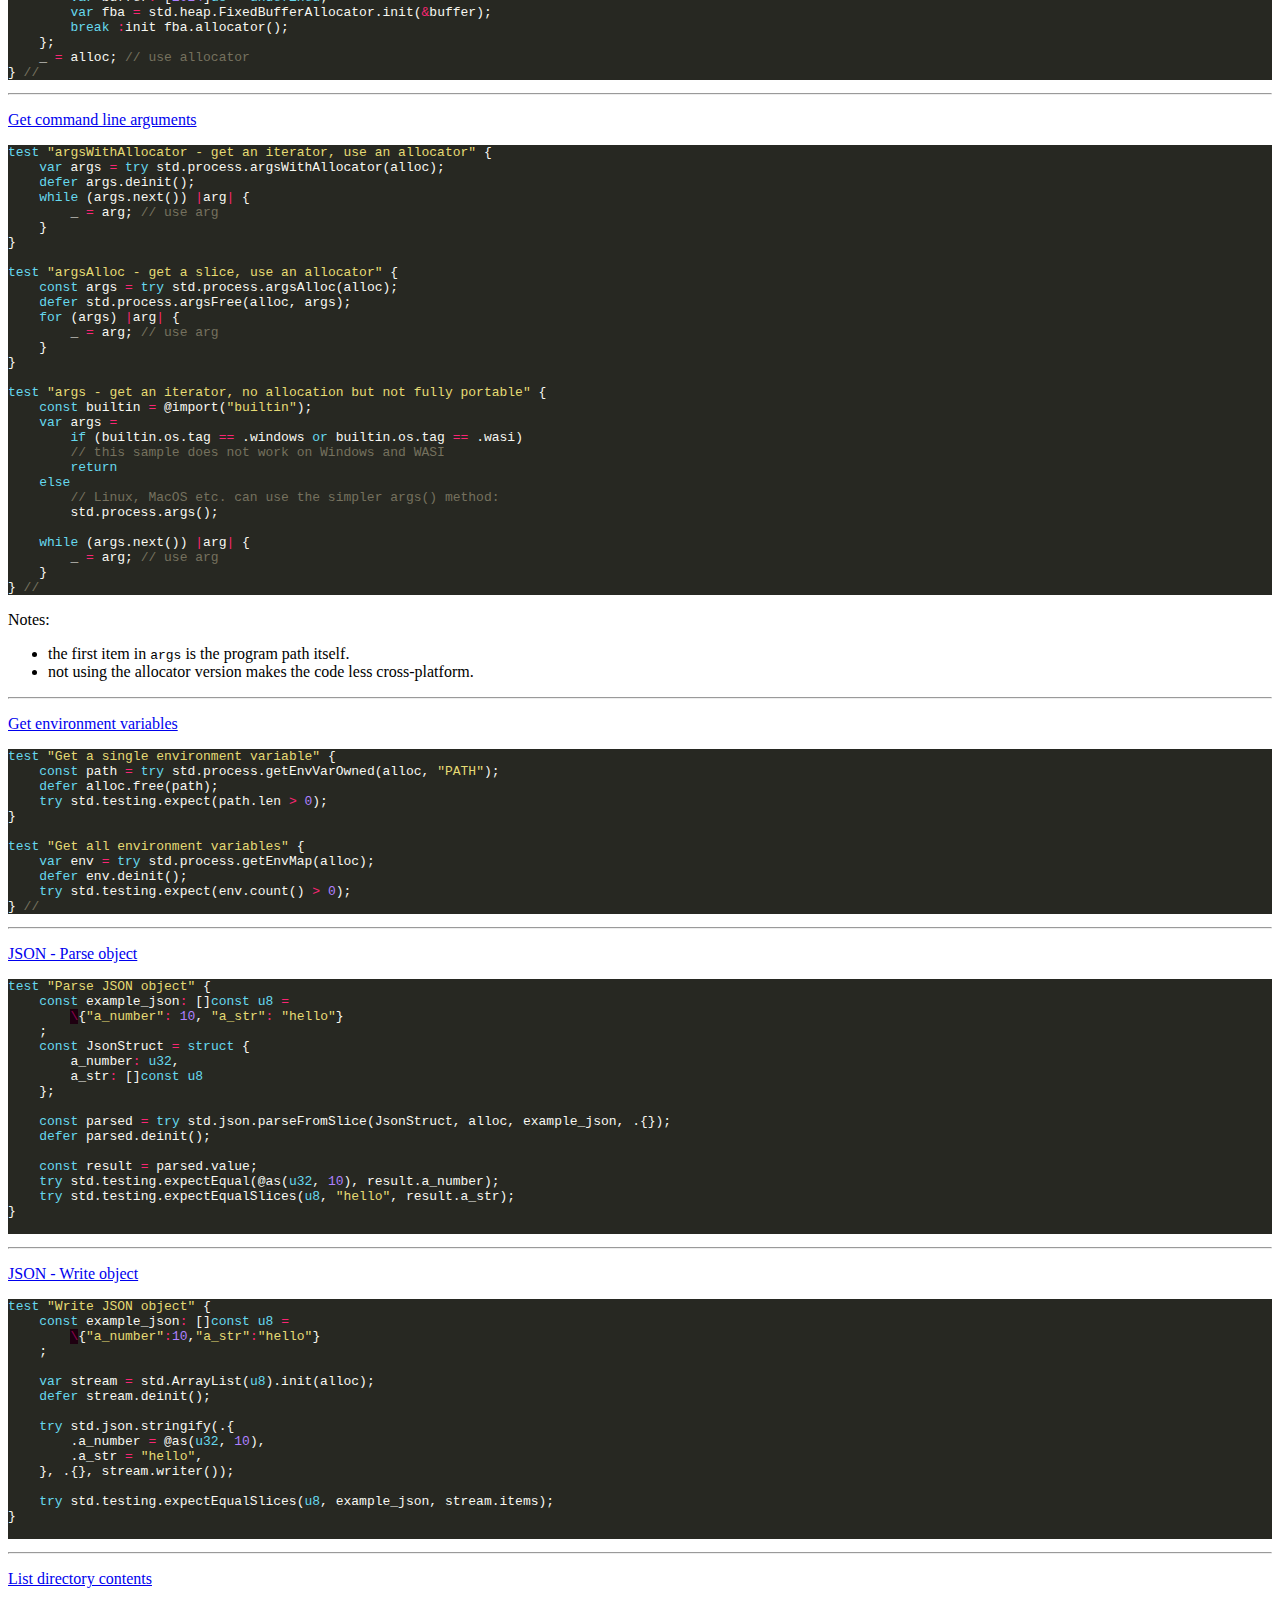
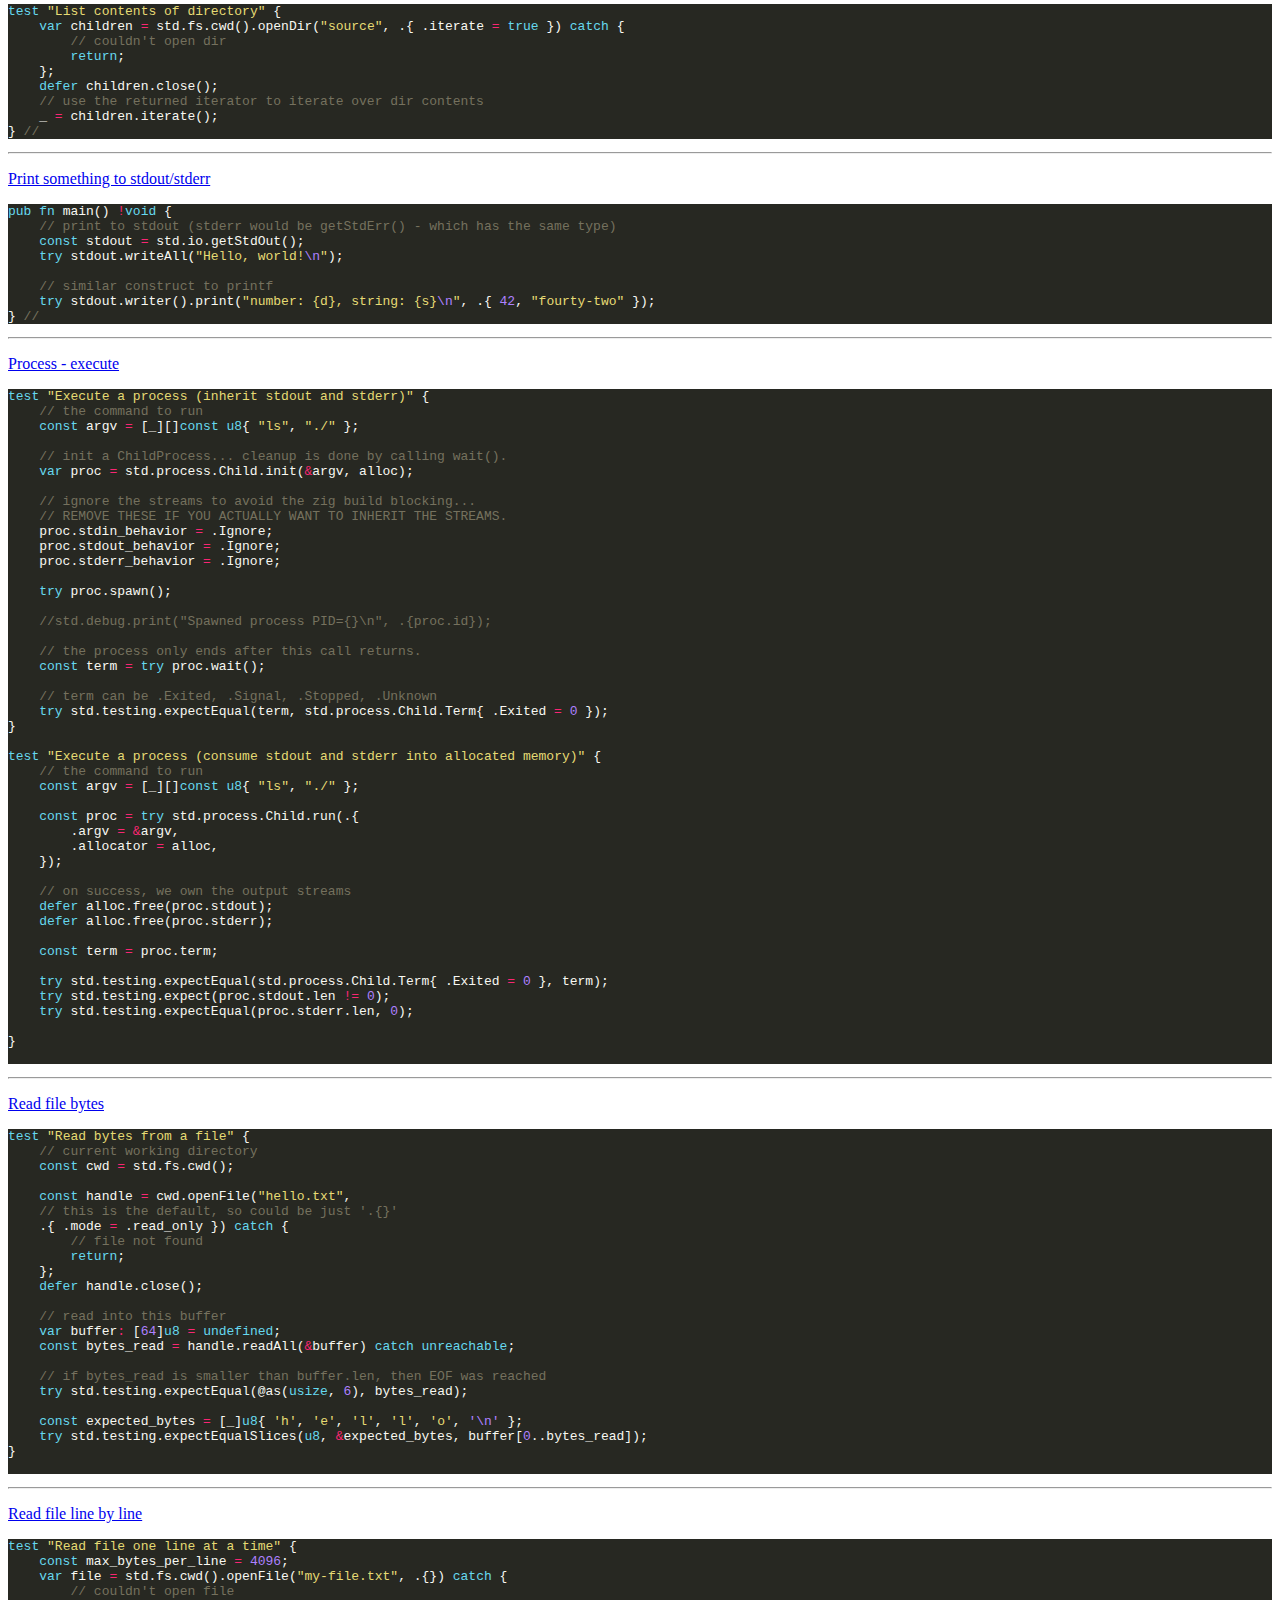
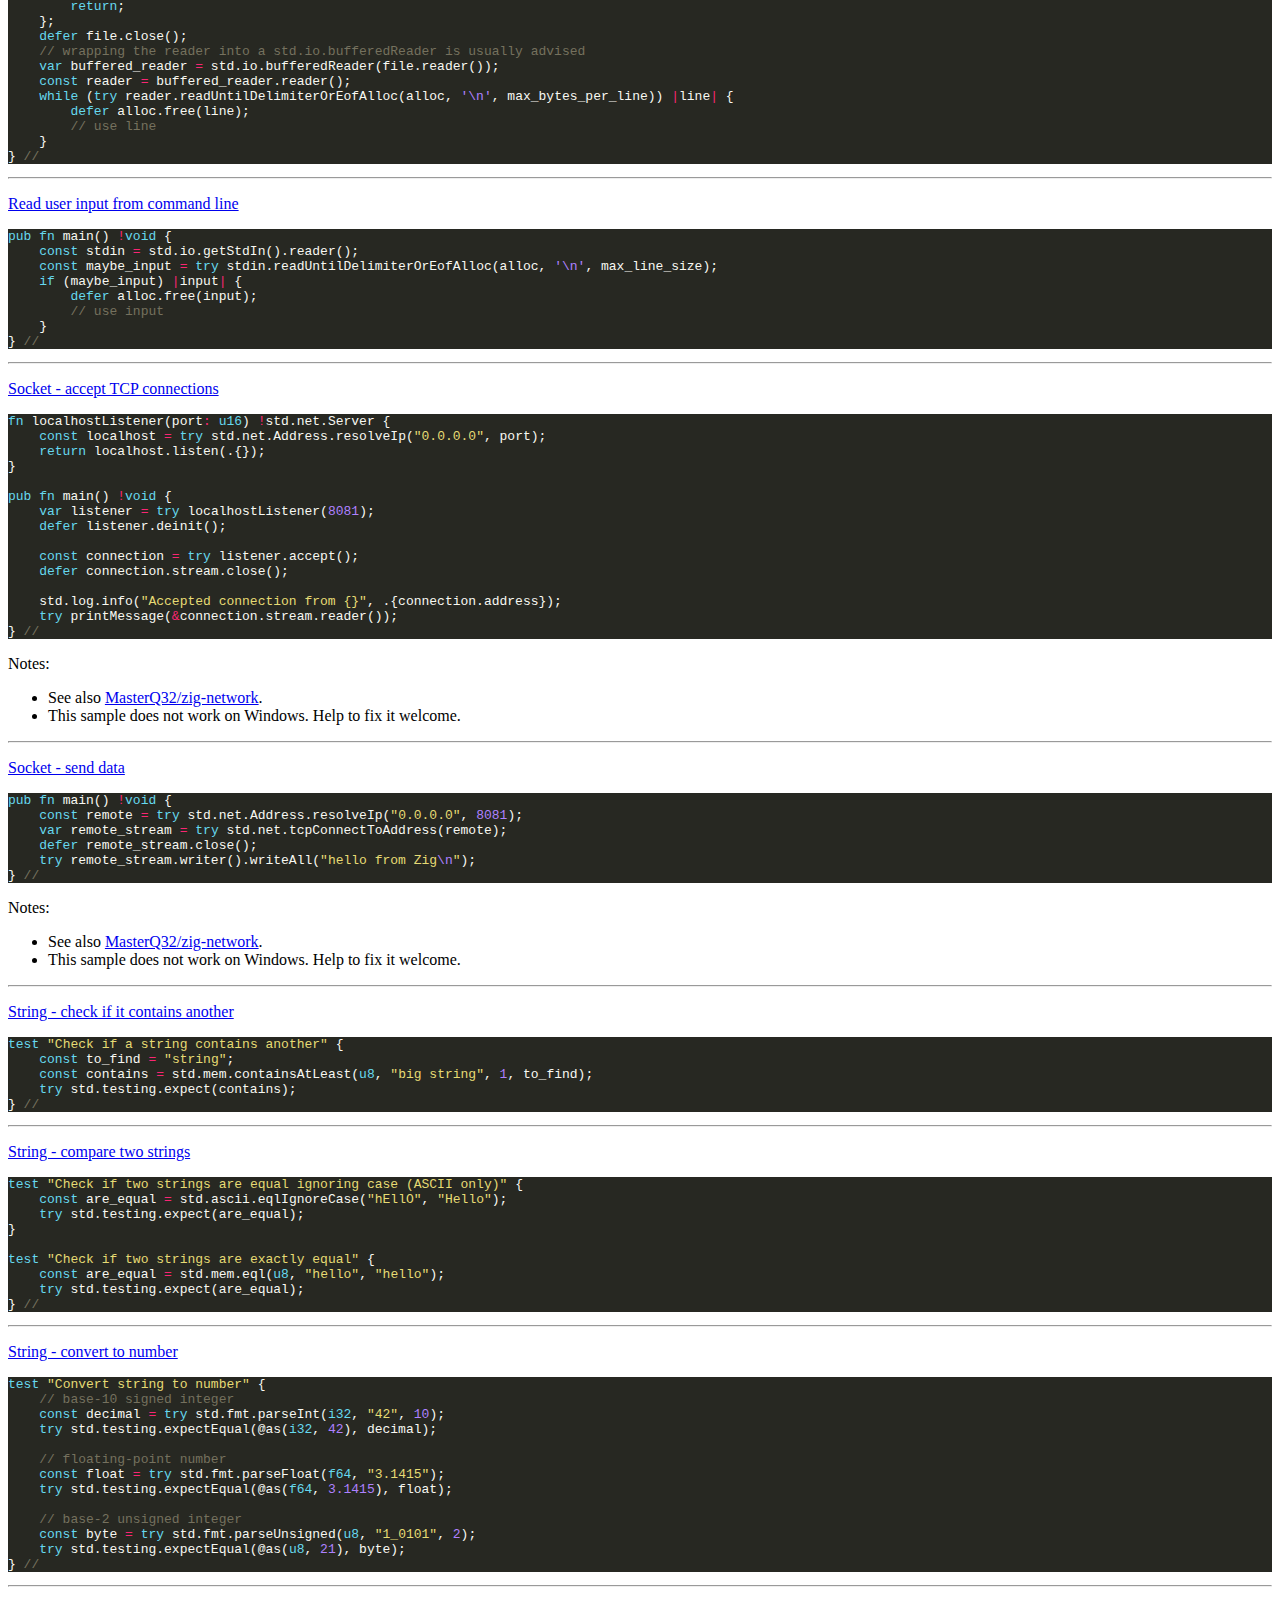
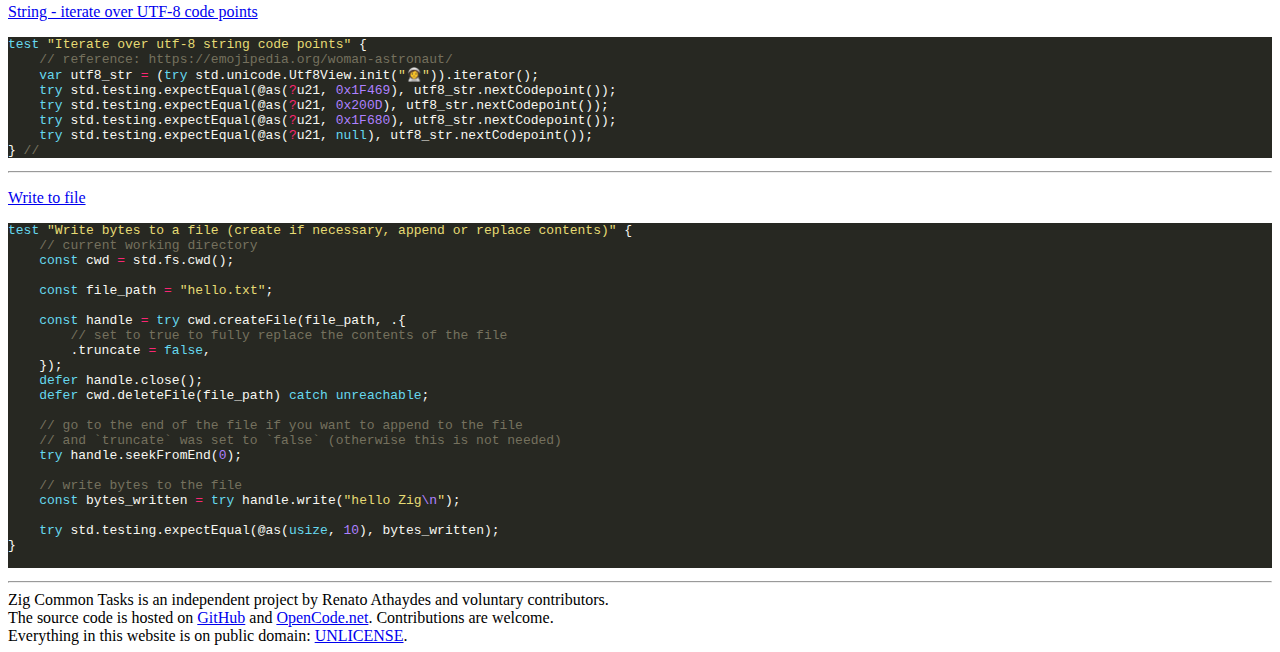
==== commit 85badc93: "Deploying to gh-pages from @ renatoathaydes/zig-common-tasks@3f44e32dba276c4cfd2b6d673cedfbe0d759dd8" ====
--- a/index.html
+++ b/index.html
@@ -95,7 +95,9 @@
 <p><span id='c-interop-strings'>
 <a href="/zig-common-tasks/samples/c_string.zig">C interop - Strings</a>
 </span></p>
-<pre tabindex="0" style="color:#f8f8f2;background-color:#272822;"><code><span style="display:flex;"><span><span style="color:#66d9ef">const</span> c <span style="color:#f92672">=</span> @cImport({
+<pre tabindex="0" style="color:#f8f8f2;background-color:#272822;"><code><span style="display:flex;"><span><span style="color:#75715e">// WARNING: @cImport will eventually go away.
+</span></span></span><span style="display:flex;"><span><span style="color:#75715e"></span><span style="color:#75715e">//          https://github.com/ziglang/zig/issues/20630
+</span></span></span><span style="display:flex;"><span><span style="color:#75715e"></span><span style="color:#66d9ef">const</span> c <span style="color:#f92672">=</span> @cImport({
 </span></span><span style="display:flex;"><span>    <span style="color:#75715e">// normally you would include headers or even c files, like this:
 </span></span></span><span style="display:flex;"><span><span style="color:#75715e"></span>    <span style="color:#75715e">//@cInclude(&#34;test.c&#34;);
 </span></span></span><span style="display:flex;"><span><span style="color:#75715e"></span>    <span style="color:#75715e">// but for this sample, C code is directly defined here
@@ -133,7 +135,9 @@
 </span></span><span style="display:flex;"><span>    <span style="color:#960050;background-color:#1e0010">\</span><span style="color:#66d9ef">const</span> <span style="color:#66d9ef">void</span><span style="color:#f92672">*</span> get_void() { <span style="color:#66d9ef">return</span> _value; }
 </span></span><span style="display:flex;"><span>;
 </span></span><span style="display:flex;"><span>
-</span></span><span style="display:flex;"><span><span style="color:#66d9ef">const</span> c <span style="color:#f92672">=</span> @cImport({
+</span></span><span style="display:flex;"><span><span style="color:#75715e">// WARNING: @cImport will eventually go away.
+</span></span></span><span style="display:flex;"><span><span style="color:#75715e"></span><span style="color:#75715e">//          https://github.com/ziglang/zig/issues/20630
+</span></span></span><span style="display:flex;"><span><span style="color:#75715e"></span><span style="color:#66d9ef">const</span> c <span style="color:#f92672">=</span> @cImport({
 </span></span><span style="display:flex;"><span>    <span style="color:#75715e">// normally you would include headers or even c files, like this:
 </span></span></span><span style="display:flex;"><span><span style="color:#75715e"></span>    <span style="color:#75715e">//@cInclude(&#34;test.c&#34;);
 </span></span></span><span style="display:flex;"><span><span style="color:#75715e"></span>    <span style="color:#75715e">// but for this sample, C code is directly defined here
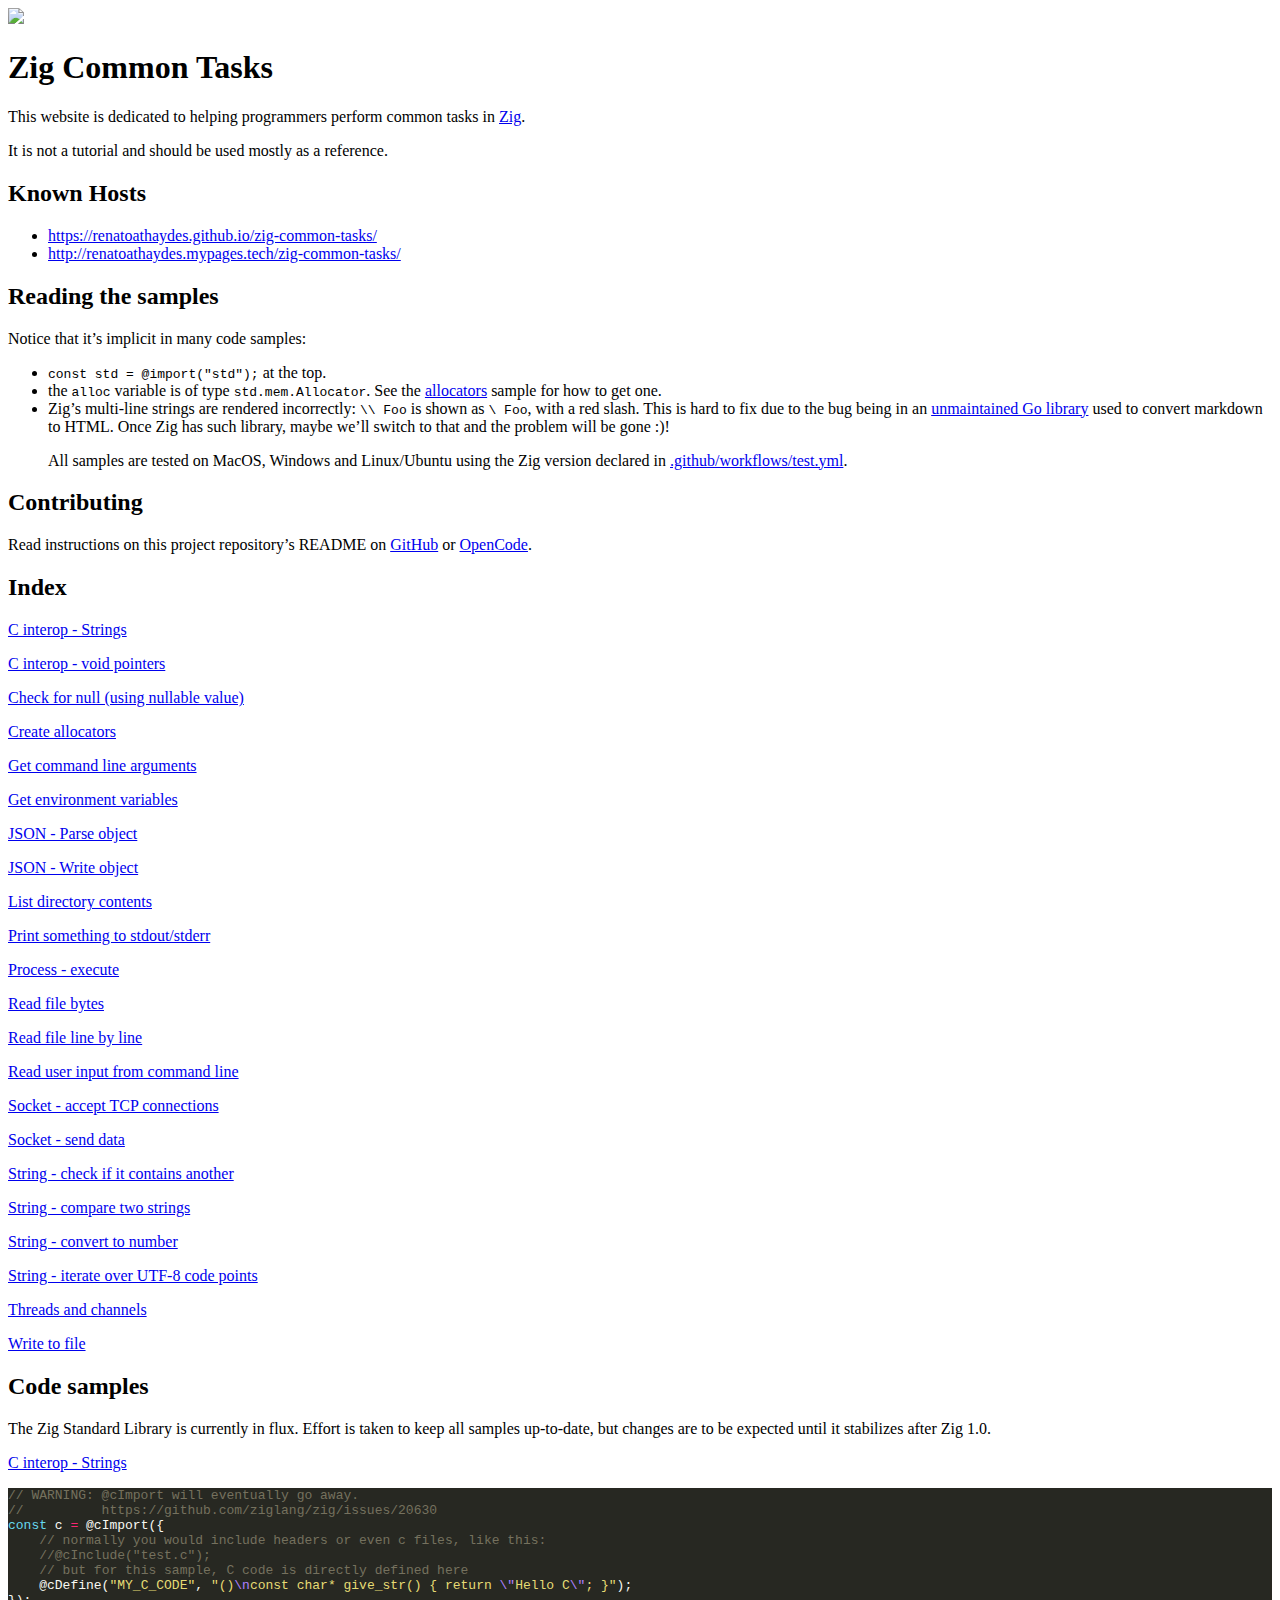
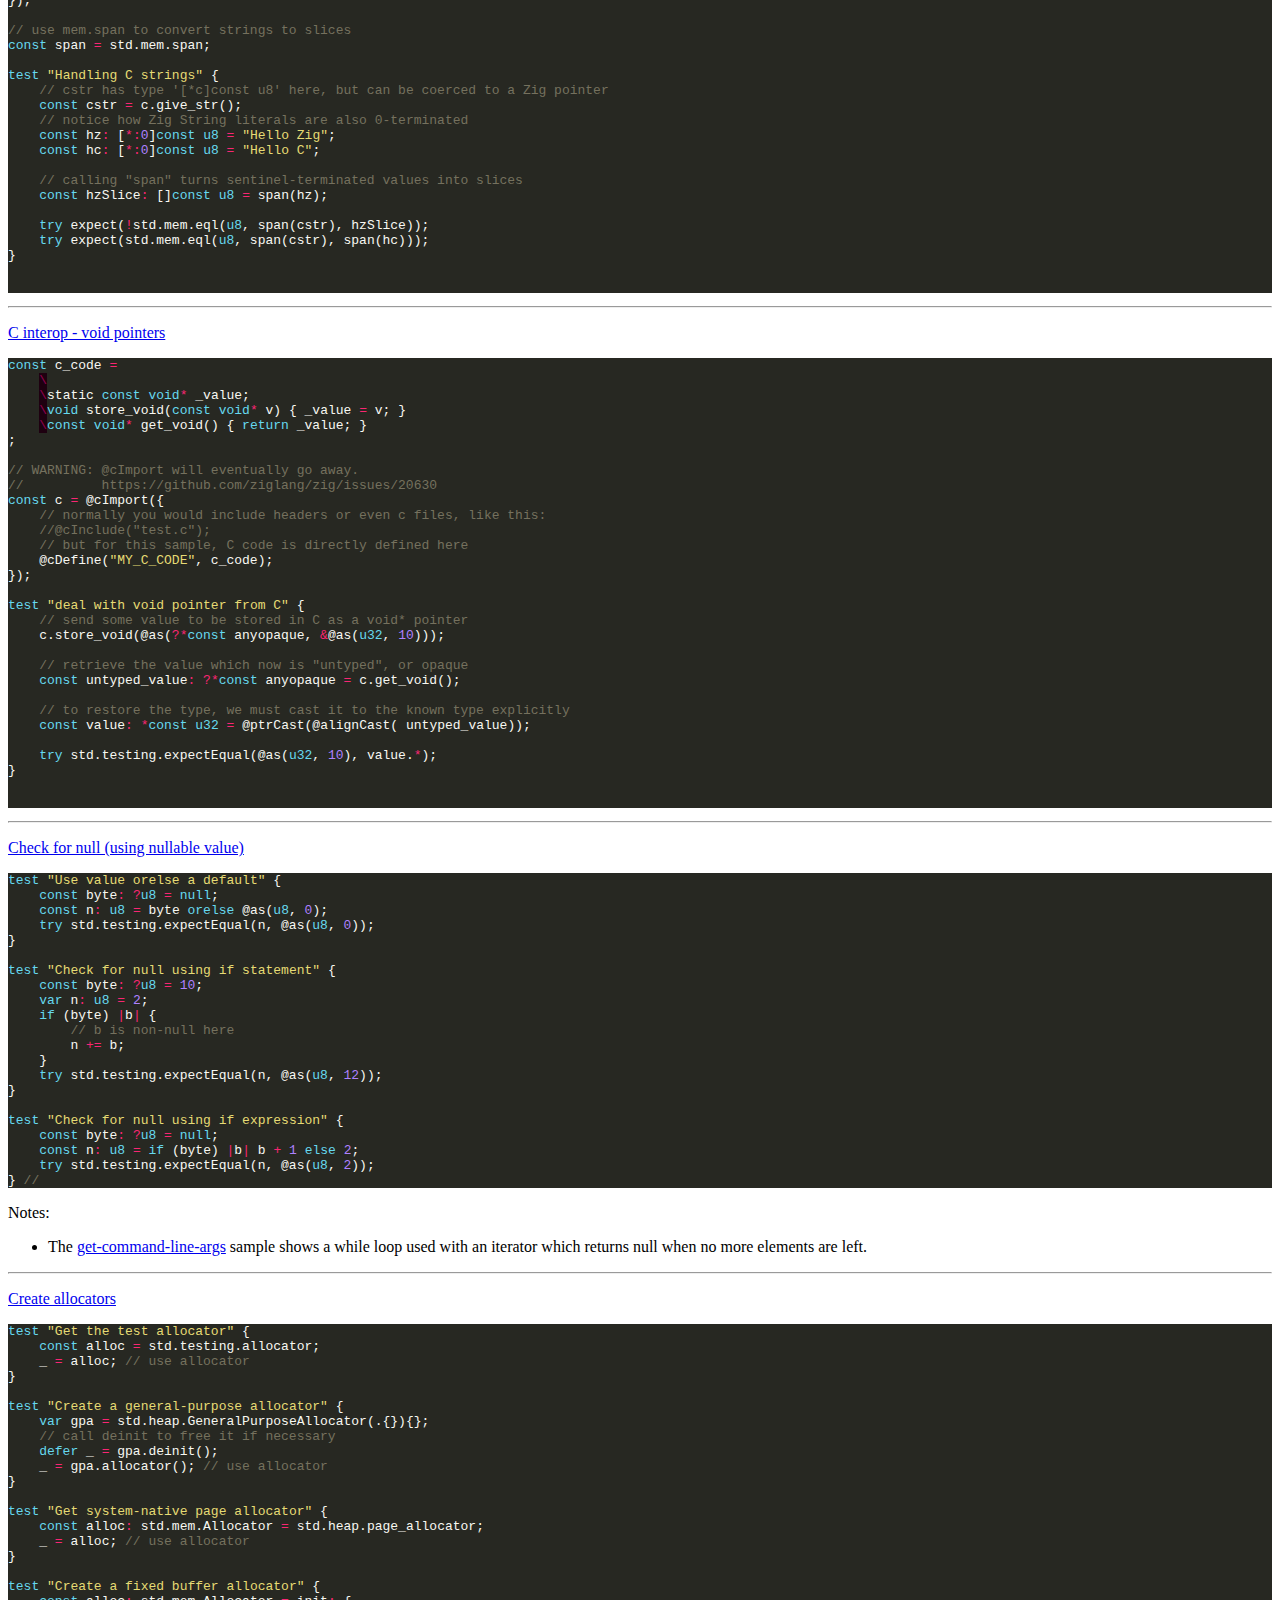
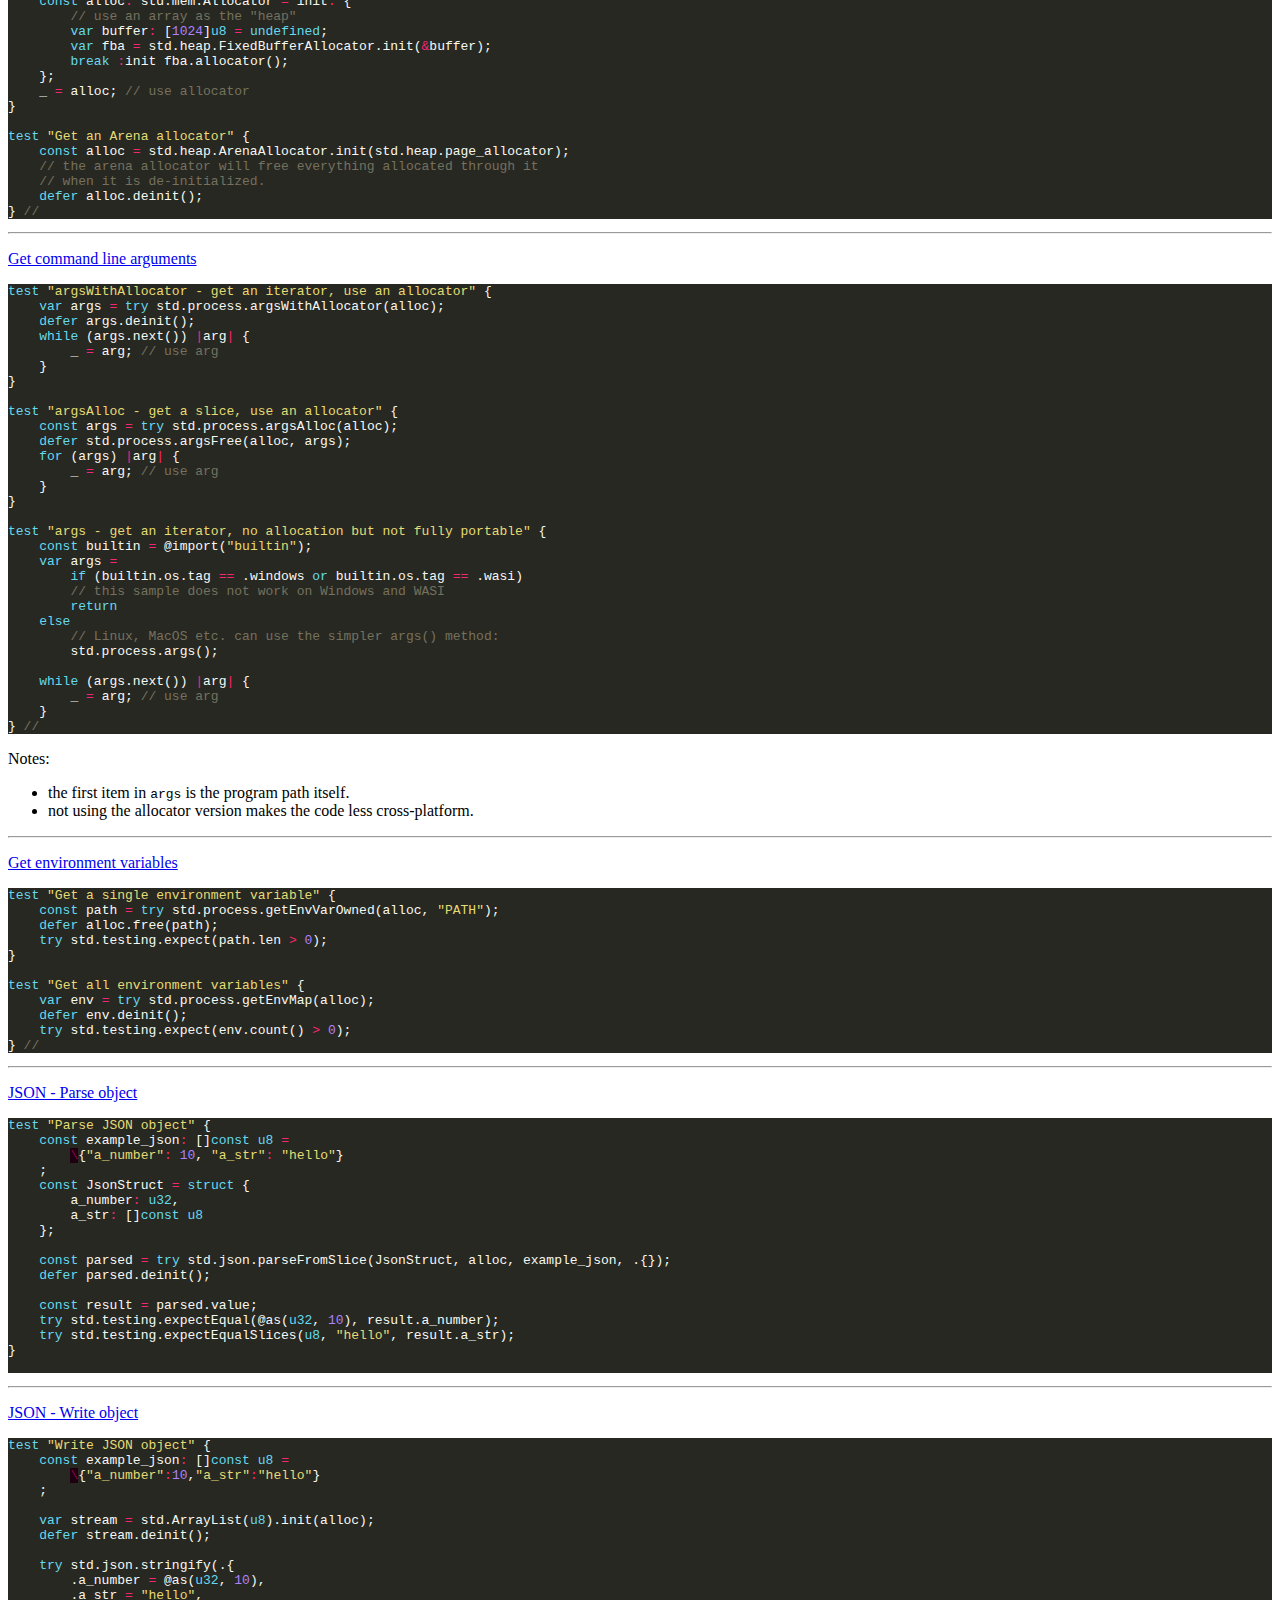
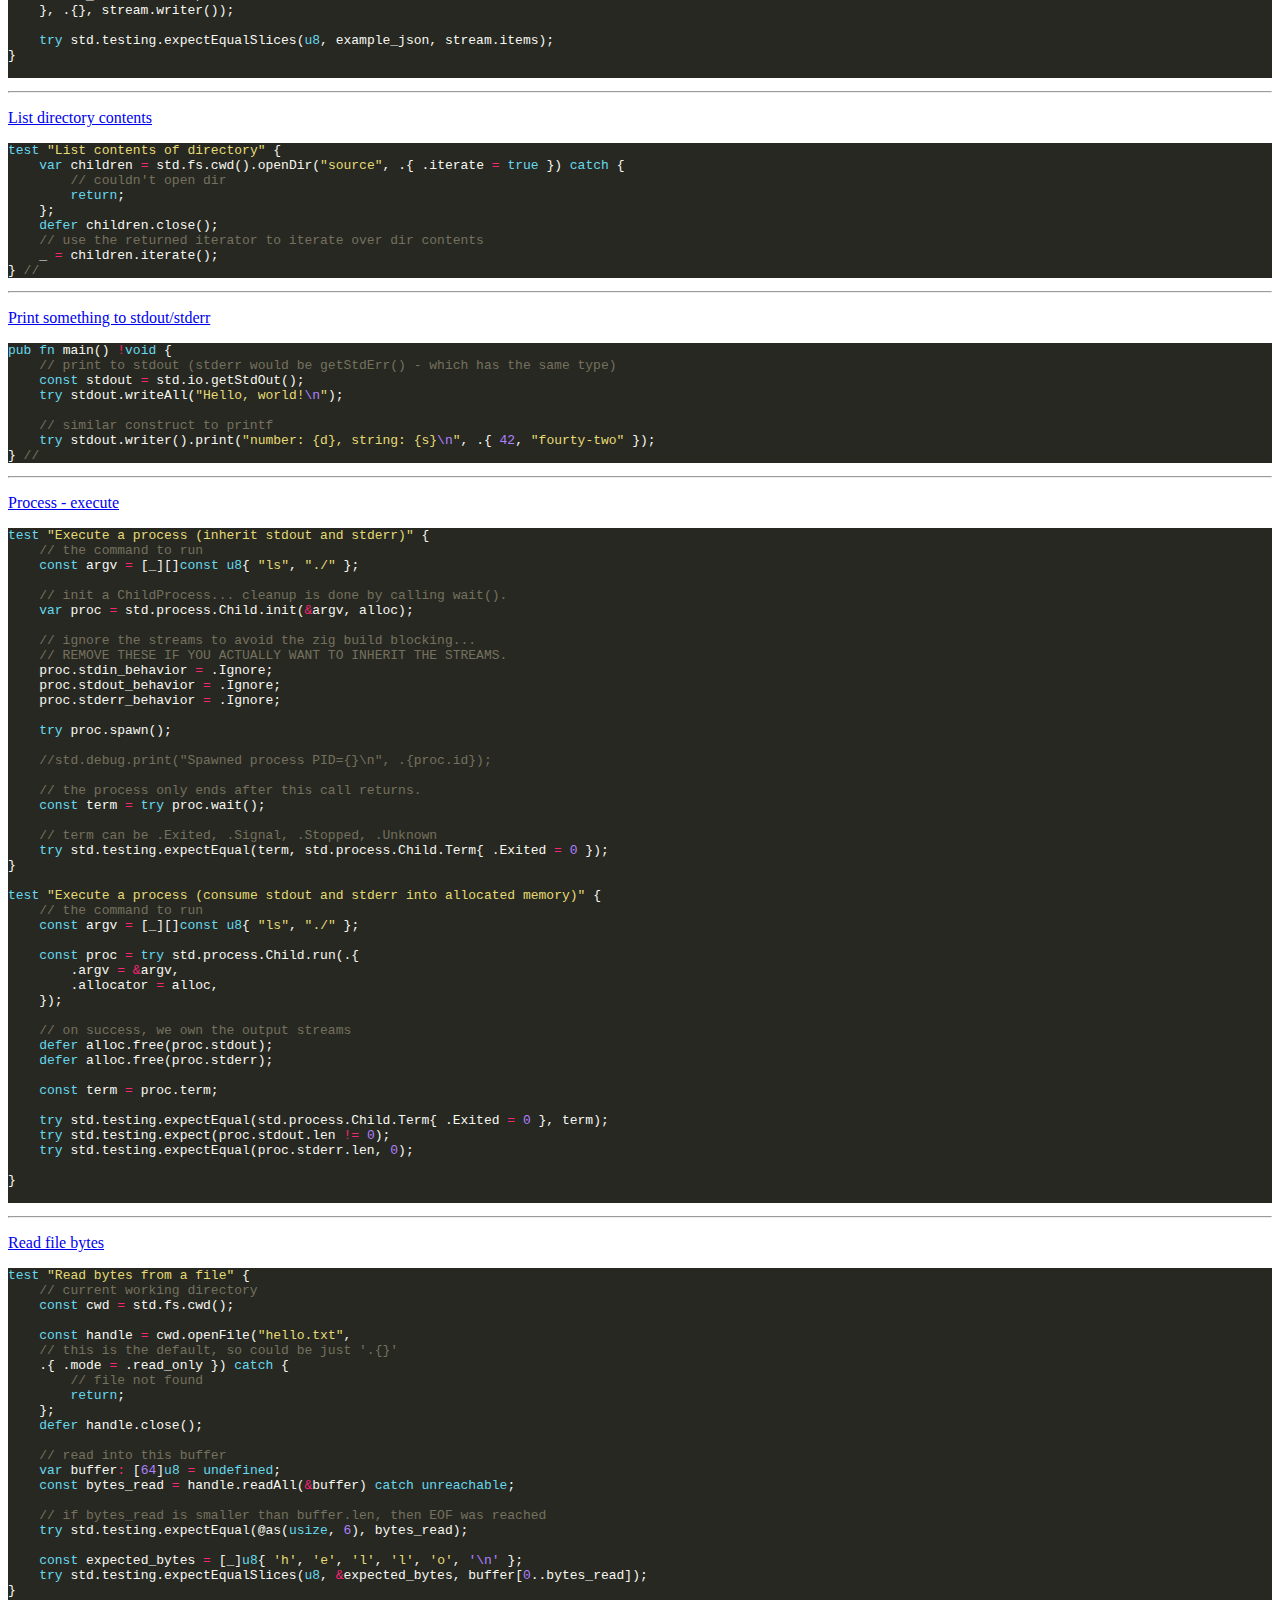
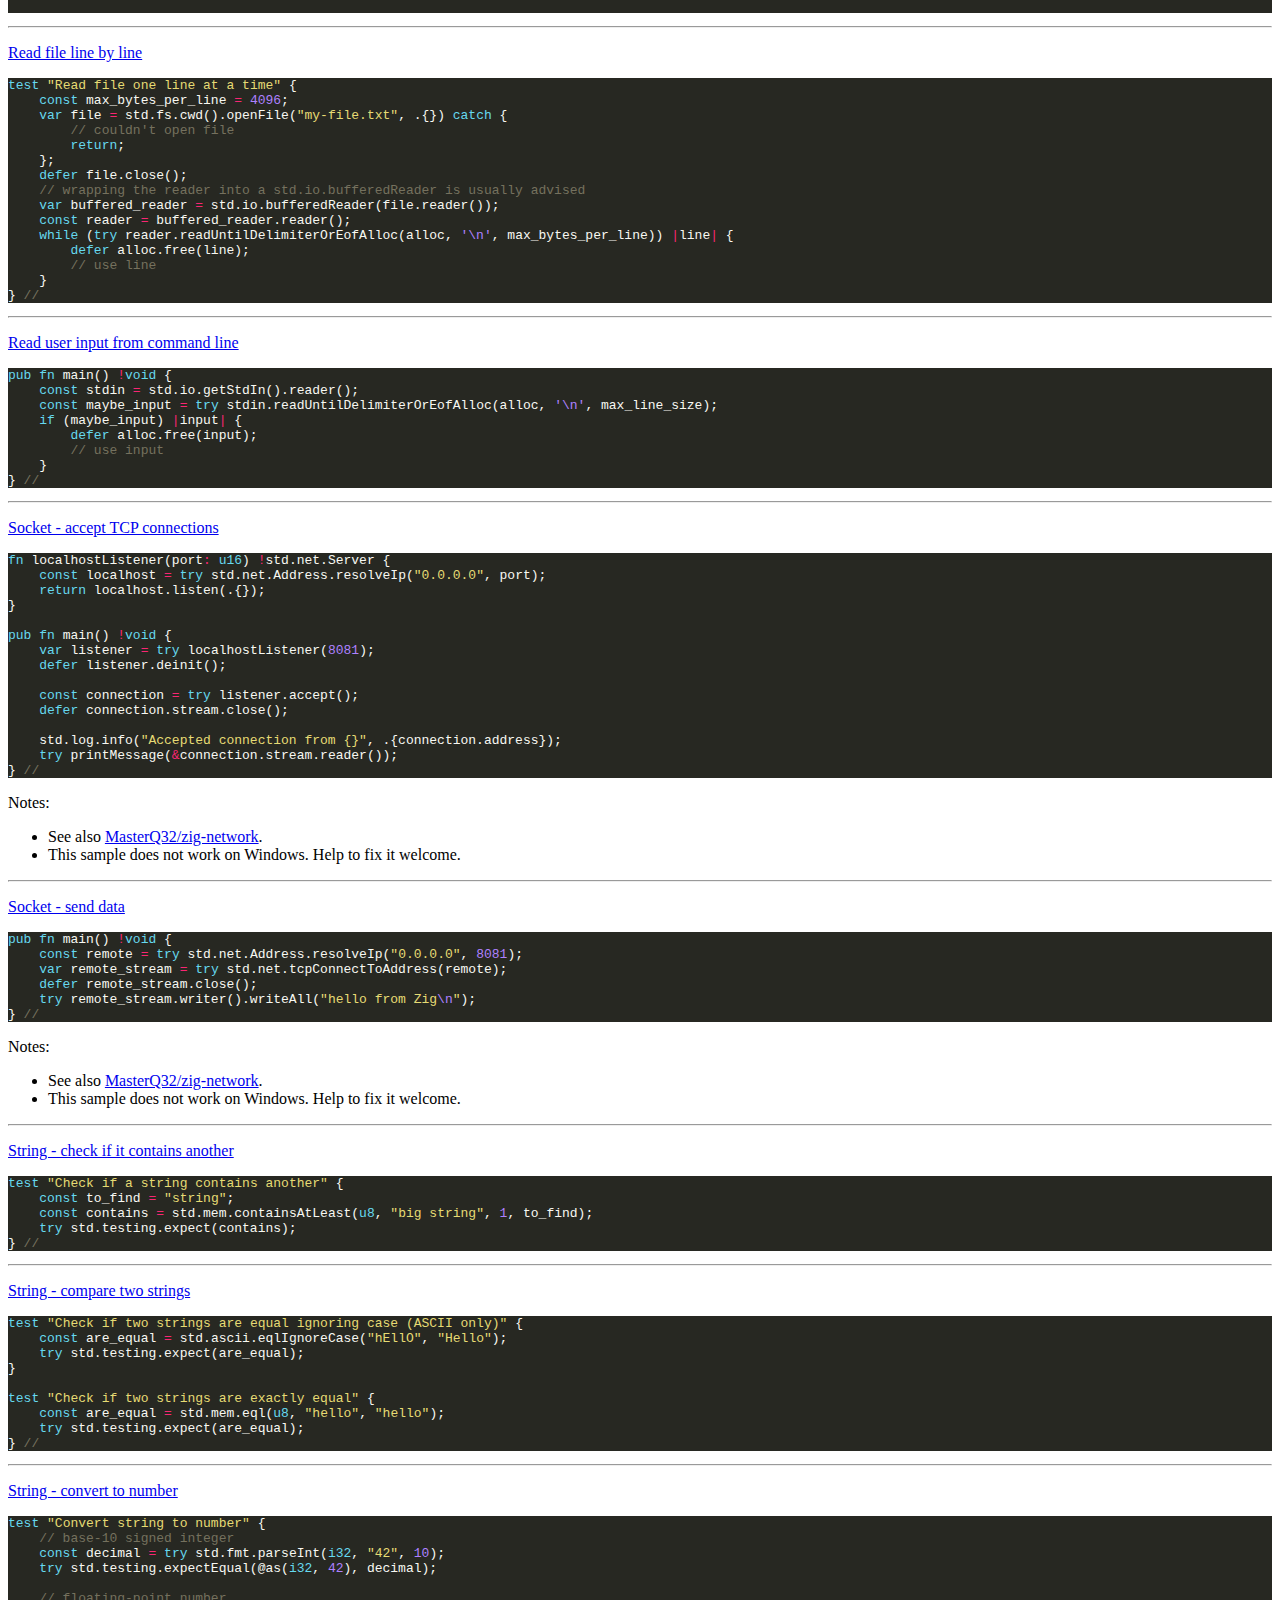
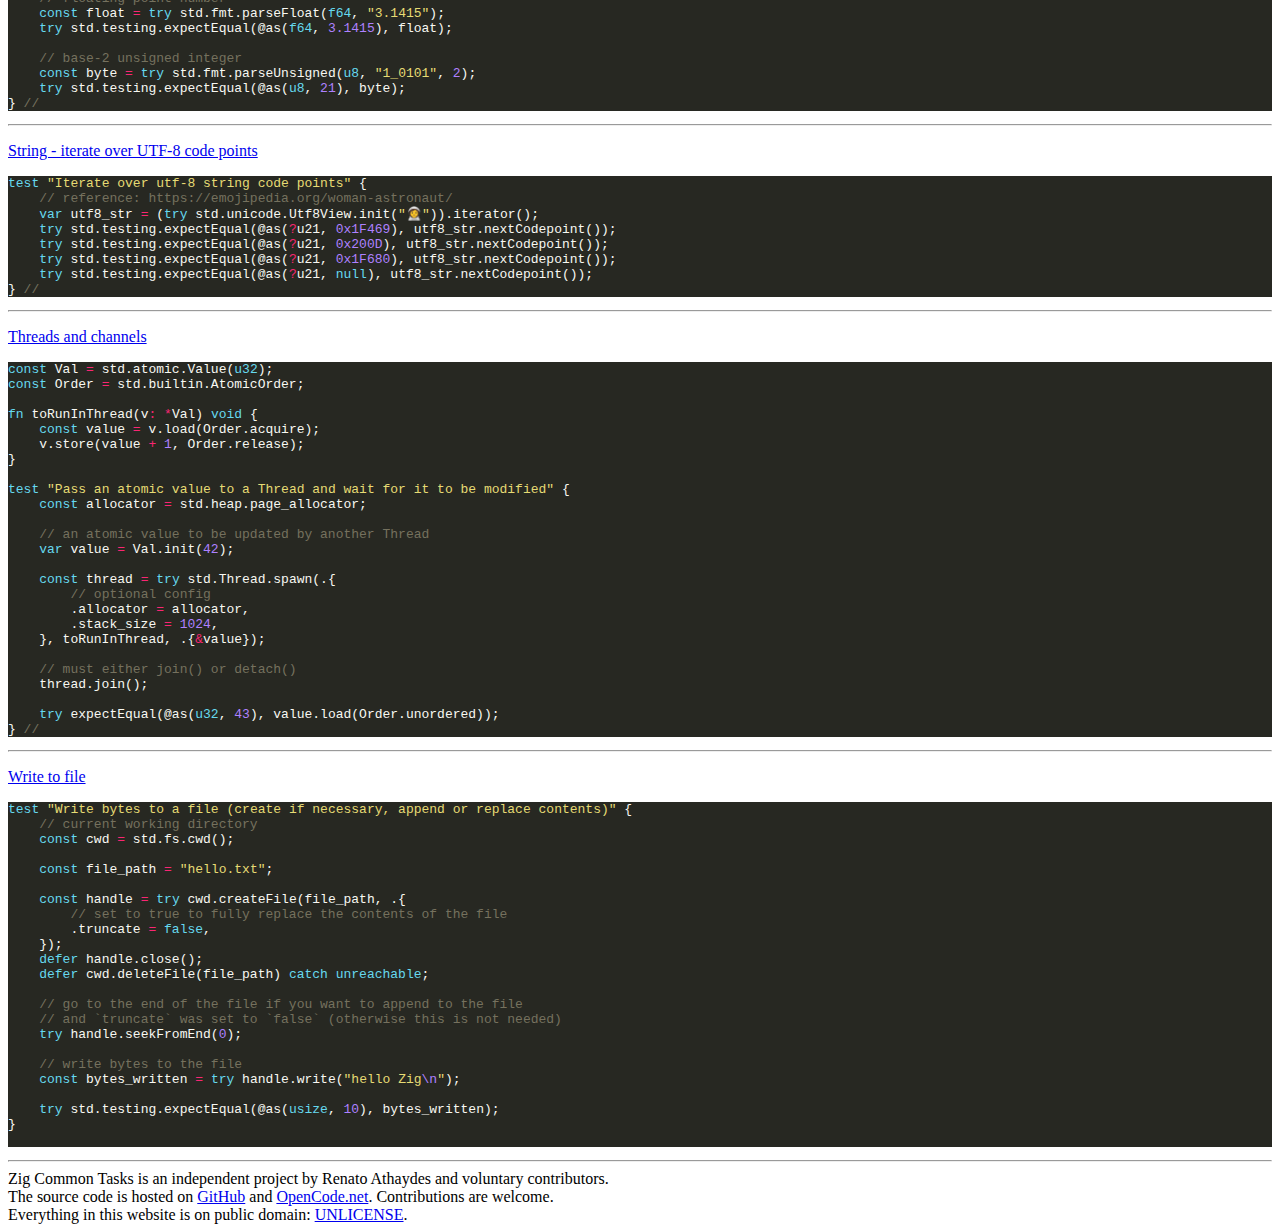
==== commit d6f5b495: "Deploying to gh-pages from @ renatoathaydes/zig-common-tasks@9ecccf629ec7340a89f4038dfe7005cd0c9b60c" ====
--- a/index.html
+++ b/index.html
@@ -85,6 +85,8 @@
 
 <p><a href="#string-utf8">String - iterate over UTF-8 code points</a></p>
 
+<p><a href="#threads">Threads and channels</a></p>
+
 <p><a href="#write-file">Write to file</a></p>
 
 </section>
@@ -220,7 +222,14 @@
 </span></span><span style="display:flex;"><span>        <span style="color:#66d9ef">break</span> <span style="color:#f92672">:</span>init fba.allocator();
 </span></span><span style="display:flex;"><span>    };
 </span></span><span style="display:flex;"><span>    _ <span style="color:#f92672">=</span> alloc; <span style="color:#75715e">// use allocator
-</span></span></span><span style="display:flex;"><span><span style="color:#75715e"></span>} <span style="color:#75715e">// 
+</span></span></span><span style="display:flex;"><span><span style="color:#75715e"></span>}
+</span></span><span style="display:flex;"><span>
+</span></span><span style="display:flex;"><span><span style="color:#66d9ef">test</span> <span style="color:#e6db74">&#34;</span><span style="color:#e6db74">Get an Arena allocator</span><span style="color:#e6db74">&#34;</span> {
+</span></span><span style="display:flex;"><span>    <span style="color:#66d9ef">const</span> alloc <span style="color:#f92672">=</span> std.heap.ArenaAllocator.init(std.heap.page_allocator);
+</span></span><span style="display:flex;"><span>    <span style="color:#75715e">// the arena allocator will free everything allocated through it
+</span></span></span><span style="display:flex;"><span><span style="color:#75715e"></span>    <span style="color:#75715e">// when it is de-initialized.
+</span></span></span><span style="display:flex;"><span><span style="color:#75715e"></span>    <span style="color:#66d9ef">defer</span> alloc.deinit();
+</span></span><span style="display:flex;"><span>} <span style="color:#75715e">// 
 </span></span></span></code></pre>
 <hr>
 
@@ -573,6 +582,37 @@
 </span></span></span></code></pre>
 <hr>
 
+<p><span id='threads'>
+<a href="/zig-common-tasks/samples/threads.zig">Threads and channels</a>
+</span></p>
+<pre tabindex="0" style="color:#f8f8f2;background-color:#272822;"><code><span style="display:flex;"><span><span style="color:#66d9ef">const</span> Val <span style="color:#f92672">=</span> std.atomic.Value(<span style="color:#66d9ef">u32</span>);
+</span></span><span style="display:flex;"><span><span style="color:#66d9ef">const</span> Order <span style="color:#f92672">=</span> std.builtin.AtomicOrder;
+</span></span><span style="display:flex;"><span>
+</span></span><span style="display:flex;"><span><span style="color:#66d9ef">fn</span> toRunInThread(v<span style="color:#f92672">:</span> <span style="color:#f92672">*</span>Val) <span style="color:#66d9ef">void</span> {
+</span></span><span style="display:flex;"><span>    <span style="color:#66d9ef">const</span> value <span style="color:#f92672">=</span> v.load(Order.acquire);
+</span></span><span style="display:flex;"><span>    v.store(value <span style="color:#f92672">+</span> <span style="color:#ae81ff">1</span>, Order.release);
+</span></span><span style="display:flex;"><span>}
+</span></span><span style="display:flex;"><span>
+</span></span><span style="display:flex;"><span><span style="color:#66d9ef">test</span> <span style="color:#e6db74">&#34;</span><span style="color:#e6db74">Pass an atomic value to a Thread and wait for it to be modified</span><span style="color:#e6db74">&#34;</span> {
+</span></span><span style="display:flex;"><span>    <span style="color:#66d9ef">const</span> allocator <span style="color:#f92672">=</span> std.heap.page_allocator;
+</span></span><span style="display:flex;"><span>
+</span></span><span style="display:flex;"><span>    <span style="color:#75715e">// an atomic value to be updated by another Thread
+</span></span></span><span style="display:flex;"><span><span style="color:#75715e"></span>    <span style="color:#66d9ef">var</span> value <span style="color:#f92672">=</span> Val.init(<span style="color:#ae81ff">42</span>);
+</span></span><span style="display:flex;"><span>
+</span></span><span style="display:flex;"><span>    <span style="color:#66d9ef">const</span> thread <span style="color:#f92672">=</span> <span style="color:#66d9ef">try</span> std.Thread.spawn(.{
+</span></span><span style="display:flex;"><span>        <span style="color:#75715e">// optional config
+</span></span></span><span style="display:flex;"><span><span style="color:#75715e"></span>        .allocator <span style="color:#f92672">=</span> allocator,
+</span></span><span style="display:flex;"><span>        .stack_size <span style="color:#f92672">=</span> <span style="color:#ae81ff">1024</span>,
+</span></span><span style="display:flex;"><span>    }, toRunInThread, .{<span style="color:#f92672">&amp;</span>value});
+</span></span><span style="display:flex;"><span>
+</span></span><span style="display:flex;"><span>    <span style="color:#75715e">// must either join() or detach()
+</span></span></span><span style="display:flex;"><span><span style="color:#75715e"></span>    thread.join();
+</span></span><span style="display:flex;"><span>
+</span></span><span style="display:flex;"><span>    <span style="color:#66d9ef">try</span> expectEqual(@as(<span style="color:#66d9ef">u32</span>, <span style="color:#ae81ff">43</span>), value.load(Order.unordered));
+</span></span><span style="display:flex;"><span>} <span style="color:#75715e">// 
+</span></span></span></code></pre>
+<hr>
+
 <p><span id='write-file'>
 <a href="/zig-common-tasks/samples/write-file.zig">Write to file</a>
 </span></p>
